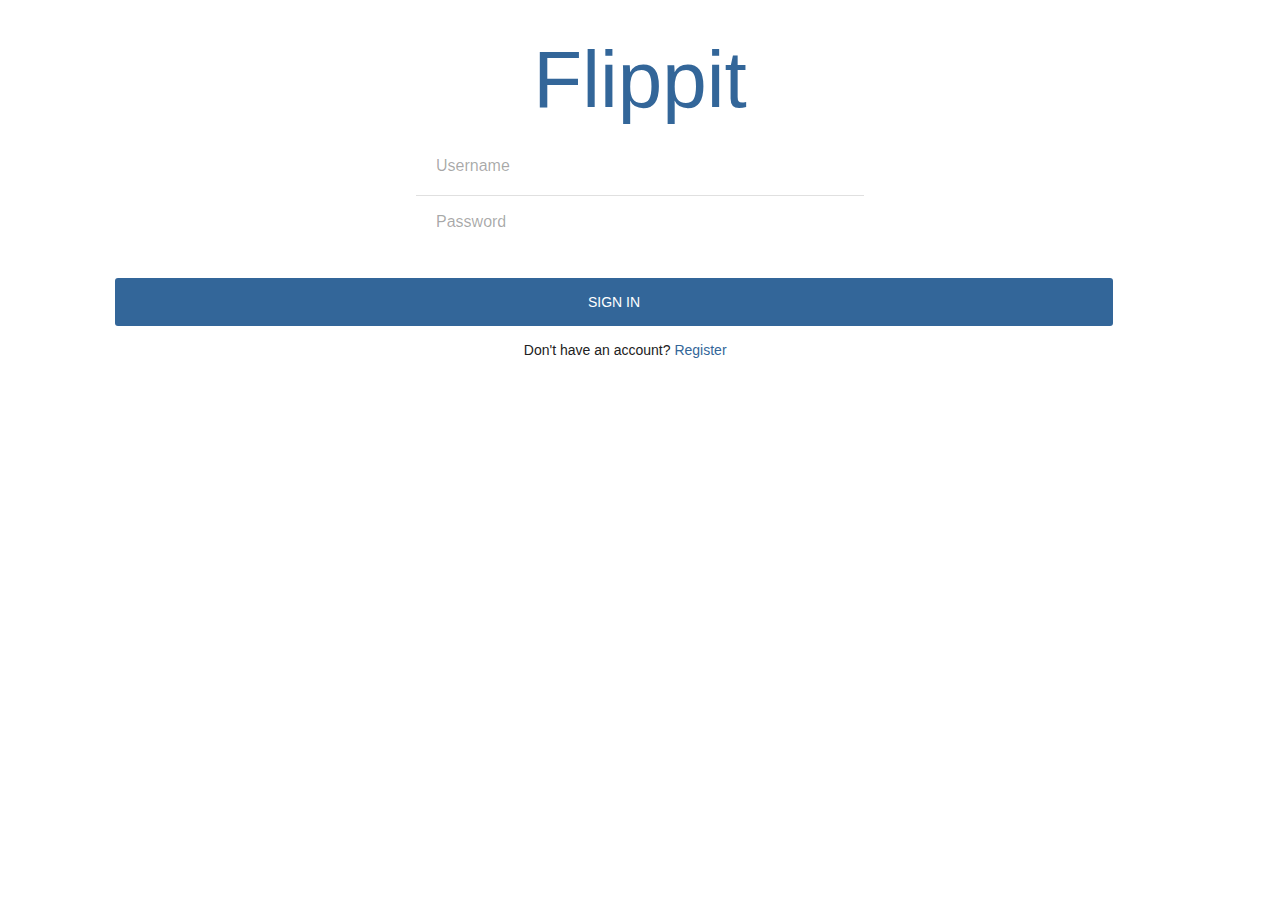
==== index.html @ 78acf4e7 "basic notecard frame loading" ====
<!DOCTYPE html>
<!--
    Copyright (c) 2012-2016 Adobe Systems Incorporated. All rights reserved.

    Licensed to the Apache Software Foundation (ASF) under one
    or more contributor license agreements.  See the NOTICE file
    distributed with this work for additional information
    regarding copyright ownership.  The ASF licenses this file
    to you under the Apache License, Version 2.0 (the
    "License"); you may not use this file except in compliance
    with the License.  You may obtain a copy of the License at

    http://www.apache.org/licenses/LICENSE-2.0

    Unless required by applicable law or agreed to in writing,
    software distributed under the License is distributed on an
    "AS IS" BASIS, WITHOUT WARRANTIES OR CONDITIONS OF ANY
     KIND, either express or implied.  See the License for the
    specific language governing permissions and limitations
    under the License.
-->
<html>
<!-- THE ROAD TO HELL IS PAVED WITH GOOD INTENTIONS -->

<head>
    <meta charset="utf-8" />
    <meta name="format-detection" content="telephone=no" />
    <meta name="msapplication-tap-highlight" content="no" />
    <!-- iOS specific framwork7 viewport config -->
    <meta name="viewport" content="width=device-width, initial-scale=1, maximum-scale=1, minimum-scale=1, user-scalable=no, minimal-ui" />
    <meta name="apple-mobile-web-app-capable" content="yes">
    <meta name="apple-mobile-web-app-status-bar-style" content="blue">
    <!-- This is a wide open CSP declaration. To lock this down for production, see below. -->
    <meta http-equiv="Content-Security-Policy" content="default-src * 'unsafe-inline'; style-src 'self' 'unsafe-inline'; media-src *" />
    <!-- Good default declaration:
    * gap: is required only on iOS (when using UIWebView) and is needed for JS->native communication
    * https://ssl.gstatic.com is required only on Android and is needed for TalkBack to function properly
    * Disables use of eval() and inline scripts in order to mitigate risk of XSS vulnerabilities. To change this:
        * Enable inline JS: add 'unsafe-inline' to default-src
        * Enable eval(): add 'unsafe-eval' to default-src
    * Create your own at http://cspisawesome.com
    -->
    <link rel="stylesheet" type="text/css" href="notecard-build.css" />
    <!-- <meta http-equiv="Content-Security-Policy" content="default-src 'self' data: gap: 'unsafe-inline' https://ssl.gstatic.com; style-src 'self' 'unsafe-inline'; media-src *" /> -->
    <link rel="stylesheet" type="text/css" href="css/index.css" />
    <!-- Framework7 Library CSS Proper, color related styles, iOS Theme -->
    <link rel="stylesheet" href="css/framework7/framework7.material.min.css">
    <link rel="stylesheet" href="css/framework7/framework7.material.colors.css">
    <link rel="stylesheet" href="css/framework7/my-app.css" />

    <!-- <script type="text/javascript" src="cordova.js"></script> -->
    <script type="text/javascript" src="js/index.js"></script>
    <script type="text/javascript" src="js/jQuery/jquery-3.1.0.slim.min.js"></script>
    <!-- Imports for framework7 UI/nav scripts-->
    <script type="text/javascript" src="js/framework7/framework7.min.js"></script>
    <script type="text/javascript" src="js/framework7/my-app.js"></script>
    <!-- NEW DATABASE: DO NOT MODIFY CODE; TEST ONLY ON PHONEGAP SERVER ++++++++++++++++++++++++++++++++++++++++++++++++++++++++++++++  -->
    <script type="text/javascript" charset="utf-8" src="cordova.js"></script>
    <script type="text/javascript">
        document.addEventListener("deviceready", onDeviceReady, false);
        var database = null;
        var USER = null;
        var auth = true;
        var lastSet;
        var activeSetName;
        var swiperH = new Swiper('.swiper-container-h', {
                        pagination: '.swiper-pagination-h'
                        , paginationType: 'fraction'
                    });
        var swiperV = new Swiper('.swiper-container-f', {
                        direction: 'vertical'
                        , effect: 'flip'
                        , loop: true
                    });
        var swiperV = new Swiper('.swiper-container-f2', {
                        direction: 'vertical'
                        , effect: 'flip'
                        , loop: true
                    });
        var swiperV = new Swiper('.swiper-container-f3', {
                        direction: 'vertical'
                        , effect: 'flip'
                        , spaceBetween: 50
                        , loop: true
                    });

        function upCreds() {
            var creds = $('#logmein').serializeArray();
            USER = creds["username"];
        }

        function onDeviceReady() {
            database = window.openDatabase("FlippitDB_13", "1.0", "Notecard Saves", 20000000);
            database.transaction(PopulateDatabase, errorDB, successDB);
        }

        function PopulateDatabase(tx) {
            tx.executeSql("Create Table IF NOT EXISTS FlippitDB_13 (ROLLNO INT, AccountName text, SetName text, CardCount INT, WordsMark text, DefsMark text)");
        }

        function errorDB(error) {
            alert("Database Creation Error: " + error.message);
        }

        function successDB() {}

        function SelectData(tx) {
            tx.executeSql("select * from FlippitDB_13", [], resultSuccess, successLoad);
        }

        function getDatabase() {
            USER = document.getElementById("user").value;
            database = window.openDatabase("FlippitDB_13", "1.0", "Notecard Saves", 20000000);
            database.transaction(SelectData, errorDB, successDB);
        }

        function onchlogin() {
            var home = document.getElementById('active');
            var logmein = document.getElementById('logmein');
            home.innerHTML = nodeToString(logmein);
        }

        function successLoad() {}
        //ROLLNO AccountName, SetName, CardCount, Words, Defs
        var globalresponse;

        function resultSuccess(tx, response) {
            var div = document.getElementById("responseDBdiv");
            var temp = "<table><tr><th>Name of Set</th></tr><tr><th>Words</th></tr><tr><th>Definitions</th></tr>";
            var homelistdiv = document.getElementById("loadDBLIST");
            var temp2 = "<ul>";
            for (var i = 0; i < response.rows.length; i++) {
                var a = response.rows.item(i).AccountName.toString();
                globalresponse = response;
                if (auth && (a.toLowerCase() == USER.toLowerCase())) {
                    temp2 += "<li><a href='#' class='item-link list-button nset' onclick='loadset(this.innerText);'>" + response.rows.item(i).SetName + "</a></li>";
                }
                //alert(temp);
            }
            for (var i = 0; i < response.rows.length; i++) {
                if (activeSetName == response.rows.item(i).SetName) {
                    temp += "<tr><td>" + response.rows.item(i).SetName + "</td></tr><tr><td>" + response.rows.item(i).WordsMark + "</td></tr><tr><td>" + response.rows.item(i).DefsMark + "</td></tr>";
                }
                //alert(temp);
            }
            temp2 += "</ul><br><br><br><br><br>";
            div.innerHTML = temp;
            homelistdiv.innerHTML = temp2;
            onchvis();
            // "<ul>
            //             <li>
            //               <a href="#" class="item-link list-button nset" onclick="loadset(1);">Notecard set 1</a>"
        }

        function resultError(error) {
            alert("Error: " + error);
        }
    </script>
    <!--                                                                ++++++++++++++++++++++++++++++++++++++++++++++++++++++++++++++  -->
    <title>Flippit</title>
</head>
<!-- Login view on app init -->
<div id="logmein" class="login-screen modal-in">
    <div class="view">
        <div class="page">
            <div class="page-content login-screen-content">
                <div class="login-screen-title" style="padding-top:20px;color:#336699">Flippit</div>
                <form>
                    <div class="list-block">
                        <ul>
                            <li class="item-content">
                                <div class="item-inner">
                                    <div class="item-input">
                                        <input type="text" name="username" id="user" placeholder="Username"> </div>
                                </div>
                            </li>
                            <li class="item-content">
                                <div class="item-inner">
                                    <div class="item-input">
                                        <input type="password" name="password" placeholder="Password"> </div>
                                </div>
                            </li>
                        </ul>
                    </div>
                    <br>&nbsp;
                    <div class="login-screen-buttons">
                        <ul>
                            <li> <a href="#" class="button button-big button-fill color-orange item-link list-button close-login-screen" onclick="upCreds();getDatabase();">Sign In</a> </li>
                            <li>
                                <p>Don't have an account? <a href="#" class="close-login-screen">Register</a></p>
                            </li>
                        </ul>
                    </div> &nbsp; </form>
            </div>
        </div>
    </div>
</div>

<body class="theme-orange">
    <div class="statusbar-overlay" style="background:#336699;-webkit-transition:400ms;transition:400ms;"></div>
    <!-- APP CONTENT BELOW THIS LINE: Preview in device resolution ; FLAT_OS CONFIGURATION-->
    <div class="page-content">
        <div class="views">
            <!-- Your main view, should have "view-main" class -->
            <div class="view view-main">
                <!-- Pages container, because we use fixed navbar and toolbar, it has additional appropriate classes-->
                <div class="pages navbar-fixed toolbar-fixed">
                    <!-- Page, "data-page" contains page name -->
                    <div data-page="index" class="page">
                        <!-- Toolbar has additional "toolbar-bottom" class -->
                        <div class="toolbar toolbar-bottom">
                            <script>
                                //nifty function that helps with inline DOM caching (kind of)
                                function nodeToString(node) {
                                    var tmpNode = document.createElement("div");
                                    tmpNode.appendChild(node.cloneNode(true));
                                    var str = tmpNode.innerHTML;
                                    tmpNode = node = null; // prevent memory leaks in IE
                                    return str;
                                }
                            </script>
                            <div class="toolbar-inner"> <a href="#" onclick="onch()" class="link">Home</a>
                                <script>
                                    //switch active div to hometab div
                                    function onch() {
                                        getDatabase();
                                        var home = document.getElementById('active');
                                        var hometab = document.getElementById('hometab');
                                        home.innerHTML = nodeToString(hometab);
                                    }

                                    function onchvis() {
                                        var home = document.getElementById('active');
                                        var hometab = document.getElementById('hometab');
                                        home.innerHTML = nodeToString(hometab);
                                    }
                                </script> <a href="#" onclick="oncs()" class="link">Search</a>
                                <script>
                                    //switch active div to searchtab div
                                    function oncs() {
                                        var home = document.getElementById('active');
                                        var search = document.getElementById('searchtab');
                                        home.innerHTML = nodeToString(search);
                                    }
                                </script> <a href="#" onclick="onca()" class="link big">+</a>
                                <script>
                                    //switch active div to addtab div
                                    function onca() {
                                        var home = document.getElementById('active');
                                        var add = document.getElementById('addtab');
                                        home.innerHTML = nodeToString(add);
                                    }
                                </script> <a href="#" onclick="oncst()" class="link">Stats</a>
                                <script>
                                    //switch active div to stats div
                                    function oncst() {
                                        var home = document.getElementById('active');
                                        var stats = document.getElementById('statstab');
                                        home.innerHTML = nodeToString(stats);
                                    }
                                </script> <a href="#" onclick="oncset()" class="link">Settings</a>
                                <script>
                                    //switch active div to settingstab div
                                    function oncset() {
                                        var home = document.getElementById('active');
                                        var set = document.getElementById('settingstab');
                                        home.innerHTML = nodeToString(set);
                                    }
                                </script>
                            </div>
                        </div>
                        <!-- Scrollable page content -->
                        <!-- <div class="page-content" id="container"> -->
                        <div id="active">
                            <!-- deftab is default tab -->
                            <div id="hometab" class="page navbar-fixed">
                                <div class="navbar">
                                    <div class="navbar-inner">
                                        <div class="center">Notecard Sets</div>
                                    </div>
                                </div>
                                <!-- <div class="page-content"> -->
                                <script>
                                    function loadset(gonum) {
                                        activeSetName = gonum;
                                        var responseDiv = document.getElementById('responseDBdiv');
                                        var aad = getData();
                                        responseDiv.innerHTML = aad;
                                        //responseDiv = nodeToString(div);
                                        //alert(document.getElementById('responseDBdiv').innerHTML);
                                        var homee = document.getElementById('active');
                                        var anysetd = document.getElementById("anyset")
                                        homee.innerHTML = nodeToString(anysetd);
                                    }

                                    function generateNotecards() {
                                        //get element carded and add notecard for each word
                                        //change div to notecard engine
                                        var notediv = document.getElementsByClassName("swiper-wrapper")[0];

                                        var strVarA = "";
                                        for(var t = 0; t < words.length-1; t++) {
                                            strVarA += "<div class=\"swiper-slide\">";
                                            strVarA += "  <div class=\"swiper-container swiper-container-f\">";
                                            strVarA += "       <div class=\"swiper-wrapper\">";
                                            strVarA += "            <div class=\"swiper-slide\">" + words[t] + "<\/div>";
                                            strVarA += "            <div class=\"swiper-slide\">" + defs[t] + "<\/div>";
                                            strVarA += "       <\/div>";
                                            strVarA += "  <\/div>";
                                            strVarA += "<\/div>";
                                        }
                                        notediv.innerHTML = strVarA;
                                        console.log(strVarA);

                                        var exn = document.getElementById("notecardEngine");
                                        var an = document.getElementById("active");
                                        an.innerHTML = nodeToString(exn);
                                    }

                                    function getData() {
                                        var cardsListTable = "<table style='margin-top: 80px; font-size: 16px'>";
                                        //document.write("<a href='#'>" + 'text' + "</a>");

                                        cardsListTable += "<tr><th>Terms</th><th>Definitions</th></tr>";

                                        for (var i = 0; i < globalresponse.rows.length; i++) {
                                            if (activeSetName == globalresponse.rows.item(i).SetName) {

                                                words = globalresponse.rows.item(i).WordsMark.split(',');
                                                defs = globalresponse.rows.item(i).DefsMark.split(',');
                                                console.log(globalresponse.rows.item(i).WordsMark);


                                                for (var j = 0; j < words.length-1; j++) {
                                                    cardsListTable += "<tr><td>" + words[j] + "</td><td>" + defs[j] + "</td></tr>";
                                                }
                                                /*mtemp += "<tr><td>" + globalresponse.rows.item(i).SetName + "</td><td>" + globalresponse.rows.item(i).WordsMark + "</td><td>" + globalresponse.rows.item(i).DefsMark + "</td><td>" + words[1] + "</td></tr>";*/
                                            }

                                        }
                                        cardsListTable += "</table>";
                                        document.getElementById("insetname").innerText = activeSetName;
                                        var notecardButton = "<a class='button button-big button-fill button-raised color-green' style='margin:50px' onclick='generateNotecards();'>" + 'Notecards' + "</a>";

                                        return cardsListTable + notecardButton;
                                    }
                                </script>
                                <div class="list-block undernav">
                                    <div id="loadDBLIST">
                                        <ul>
                                            <li>
                                                <a href="#" class="item-link list-button nset" onclick="loadset();"></a>
                                            </li>
                                        </ul>
                                    </div>
                                </div>
                            </div>
                        </div>
                    </div>
                </div>
            </div>
        </div>
    </div>
    <!-- ALL TAB VIEWS FOLLOW -->
    <!-- SEARCH TAB FOLLOWS                                      -->
    <div id="searchtab" data-page="searchtab" class="page navbar-fixed">
        <div class="navbar">
            <div class="navbar-inner">
                <div class="center">Get Sets</div>
            </div>
        </div>
        <div class="page-content" style="padding-top:56px;">
            <form class="searchbar">
                <div class="searchbar-input">
                    <input type="search" placeholder="Search">
                    <a href="#" class="searchbar-clear"></a>
                </div> <a href="#" class="searchbar-cancel">Cancel</a> </form>
            <div class="searchbar-overlay"></div>
            <div class="list-block">
                <ul>
                    <li> <a href="#" class="item-link list-button nset">Notecard search 1</a> </li>
                    <li> <a href="#" class="item-link list-button nset">Notecard search 2</a> </li>
                    <li> <a href="#" class="item-link list-button nset">Notecard search 3</a> </li>
                </ul>
            </div>
        </div>
    </div>
    <!-- ADD TAB FOLLOWS                                      -->
    <div id="addtab" data-page="addtab" class="page navbar-fixed">
        <div class="navbar">
            <div class="navbar-inner">
                <div class="center">Add cards</div>
            </div>
        </div>
        <div class="page-content">
            <div class="list-block undernav">
                <ul>
                    <li> <a onclick="oncma()" class="item-link list-button addcard" style="font-size:24px; padding-top:15px;">Automatic Entry<p><div class="miniText" style="margin-top:-39px;font-size:12px;margin-bottom:-25px">Take a picture of a list to automagically generate flashcards!</div></p></a>
                        <script>
                            //switch active div to hometab div
                            function oncma() {
                                var home = document.getElementById('active');
                                var auttab = document.getElementById('addauttab');
                                home.innerHTML = nodeToString(auttab);
                            }

                            function hideTools() {
                                $(".toolbar").hide();
                            }

                            function showTools() {
                                $(".toolbar").show();
                            }
                        </script>
                    </li>
                    <li> <a onclick="oncam(); showHelp(); hideTools();" class="item-link list-button addcard" style="font-size:24px; padding-top:15px; ">Manual Entry<br><div class="miniText" style="margin-top:-15px;font-size:12px;">Type up your flashcards. Proven to be as accurate as you are.</div></a>
                        <script>
                            //switch active div to hometab div
                            function oncam() {
                                var home = document.getElementById('active');
                                var mantab = document.getElementById('addmantab');
                                home.innerHTML = nodeToString(mantab);
                            }
                        </script>
                    </li>
                </ul>
            </div>
        </div>
    </div>
    <div id="popovercontent">
        <div class="popover popover-help" style="margin-top:67%; text-align:center; width:70%;margin-left:15%">
            <!-- Popover's angle arrow -->
            <div class="popover-angle"></div>
            <!-- Popover content -->
            <div class="popover-inner" style="text-align:center; margin-left:20px;">
                <div class="content-block">
                    <p>Tap "Term" and "Definition" to begin entering content that belongs on either side of the card. Once the row is filled, a new card slot will appear.</p>
                </div>
            </div>
        </div>
    </div>
    <!-- MANUAL ENTRY FOLLOWS                                      -->
    <div id="addmantab" data-page="addmantab" class="page navbar-fixed">
        <!-- need device resolution specific css for navbar label here -->
        <div class="navbar">
            <div class="navbar-inner">
                <div class="left">
                    <a onclick="onca(); showTools();" class="link"> <i class="icon icon-back"></i> </a>
                </div>
                <div class="center">Manual Entry</div>
                <div class="right"> <a class="link" onclick="getWords(); getTitle(); getDatabasePUSH(); onca(); showTools();">
                            Done
                        </a> </div>
            </div>
        </div>
        <div class="page-content">
            <div class="undernav">
                <p style="left: 3%; text-align:center; font-size: 20px; margin: 10px;  margin-top:18px;">
                    <input type="text" class="lockedmargin" id="def" style="border: none;margin-top: 9px;height: 200%;display: inline;font-family:'Avenir' Roboto;font-size: 20px;text-align:center;margin-bottom:10px;border-bottom:1px solid lightgray; width:84%; margin-left:-5px;padding-bottom:5px;" placeholder="Set New Stack Title" onclick="clear()" />
                    <script>
                        function clear() {
                            console.log("test");
                            document.getElementById('def').setAttribute('value', '');
                        }
                    </script>
                </p>
                <a href="#" data-popover=".popover-help" class="open-popover modal-in"></a>
                <table id="mantab" style="cursor:pointer;" onkeypress="scan(event)">
                    <tr>
                        <td>
                            <input type='text' placeholder="Term" class="inp1" value="" /> </td>
                        <td>
                            <input type='text' placeholder="Definition" class="inp2" value="" /> </td>
                    </tr>
                </table>
                <script>
                    var boo = false;
                    var table = document.getElementById("mantab");

                    function scan(e) {
                        var cell;
                        for (var i = 0; i < table.rows.length; i++) {
                            cell = document.getElementsByClassName("inp2");
                        }
                        if (e.keyCode == 13 && $(cell).is(':focus')) {
                            addrow();
                            getWords(); //debugging only
                            refocus();
                        }
                    }

                    function refocus() {
                        var q;
                        var m = 0;
                        for (var i = 0; i < table.rows.length + 1; i++) {
                            q = document.getElementsByClassName("inp1")[document.getElementsByClassName("inp1").length - 2];
                        }
                        console.log(q);
                        q.focus();
                    }

                    function showHelp() {
                        if (!boo) {
                            myApp.popup(document.getElementById("popovercontent").innerHTML, true);
                            boo = true;
                        }
                        else {}
                    }
                    //ROLLNO AccountName, SetName, CardCount, Words, Defs
                    var words;
                    var defs;
                    var title;

                    function getWords() {
                        var keys = []
                            , values = [];
                        $('table tr input').each(function (i, e) {
                            //access the input's value like this:
                            var $e = $(e);
                            if ($e.hasClass('inp1')) {
                                keys.push($e.val());
                            }
                            else {
                                values.push($e.val());
                            }
                        });
                        words = keys.join(',');
                        defs = values.join(',');
                        console.log(words);
                        console.log(defs);
                    }

                    function getTitle() {
                        title = document.getElementById("def").value;
                    }

                    function pushDB(tx) {
                        if ((title != null) && (title.trim != "") && (title !== 'undefined')) {
                            tx.executeSql("Insert into FlippitDB_13 values(1,'" + USER + "','" + title + "',1,'" + words + "','" + defs + "' )");
                        }
                    }

                    function getDatabasePUSH() {
                        database = window.openDatabase("FlippitDB_13", "1.0", "Notecard Saves", 20000000);
                        database.transaction(pushDB, errorDB, successDB);
                    }

                    function pushSuccess() {}
                    //}
                </script>
            </div>
            <br>
            <!-- <p class="buttons-column"> -->
            <!--  padding:10px; height:117% -->
            <!-- <a onclick="addrow()" style="margin-left:45px; margin-bottom:7px;" class="button button-raised color-orange">Add Card +</a> -->
            <script>
                function addrow() {
                    var table = document.getElementById("mantab");
                    var row = table.insertRow();
                    var cell1 = row.insertCell(0);
                    var cell2 = row.insertCell(1);
                    cell1.innerHTML = "<input type='text' class='inp1' placeholder='Term' value=''/>"
                    cell2.innerHTML = "<input type='text' class='inp2' placeholder='Definition' value=''/>"
                }
            </script>
            <p style="color:gray;font-size:13px;margin-left:45px;text-align:center">New card slots will automatically appear as cards are entered.</p>
            <br>
            <br>
            <br> </div>
    </div>
    <!-- AUTOMATIC ENTRY FOLLOWS                                                  -->
    <div id="addauttab" data-page="addauttab" class="page navbar-fixed">
        <div class="navbar">
            <div class="navbar-inner">
                <div class="left">
                    <a onclick="onca()" class="link"> <i class="icon icon-back"></i> </a>
                </div>
                <div class="center">Automatic Entry</div>
            </div>
        </div>
        <div class="page-content"> </div>
    </div>
    <!-- STATS TAB FOLLOWS                                                  -->
    <div id="statstab" data-page="statstab" class="page navbar-fixed">
        <div class="navbar">
            <div class="navbar-inner">
                <div class="center">Statistics</div>
            </div>
        </div>
        <div class="page-content" style="padding-top:10px;">
            <div class="list-block">
                <ul>
                    <br>
                    <br>
                    <li>
                        <div class="card">
                            <div class="card-header">Set 1</div>
                            <div class="card-content">
                                <div class="card-content-inner">4h 52m</div>
                            </div>
                            <div class="card-footer">90%</div>
                        </div>
                    </li>
                    <li>
                        <div class="card">
                            <div class="card-header">Set 2</div>
                            <div class="card-content">
                                <div class="card-content-inner">2h 3m</div>
                            </div>
                            <div class="card-footer">23%</div>
                        </div>
                    </li>
                    <li>
                        <div class="card">
                            <div class="card-header">Set 3</div>
                            <div class="card-content">
                                <div class="card-content-inner">0h 20m</div>
                            </div>
                            <div class="card-footer">99%</div>
                        </div>
                    </li>
                    <li>
                        <div class="card">
                            <div class="card-header">Set 4</div>
                            <div class="card-content">
                                <div class="card-content-inner">2h 00m</div>
                            </div>
                            <div class="card-footer">COMPLETE</div>
                        </div>
                    </li>
                    <br>
                    <br>
                    <br> </ul>
            </div>
        </div>
    </div>
    <!-- SETTINGS TAB FOLLOWS                                      -->
    <div id="settingstab" data-page="settingstab" class="page navbar-fixed">
        <div class="navbar">
            <div class="navbar-inner">
                <div class="center">Settings</div>
            </div>
        </div>
        <div class="page-content">
            <div class="list-block undernav">
                <ul>
                    <li> <a href="#" class="button button-big button-fill button-raised color-red" style="margin:10px" onclick="oncma()">Sign Out</a>
                        <script>
                            function oncma() {
                                //var home = document.getElementById('active');
                                //var logmein = document.getElementById('logmein');
                                //home.innerHTML = nodeToString(logmein);
                                location.reload(true);
                            }
                        </script>
                    </li>
                </ul>
            </div>
        </div>


            <div id="notecardEngine" data-page="notecardEngine" class="page navbar-fixed">
                <div class="navbar">
                    <div class="navbar-inner">
                        <div class="left">
                            <a onclick="onch()" class="link"> <i class="icon icon-back"></i> </a>
                        </div>
                        <div id="insetname" class="center">Cards</div>
                    </div>
                </div>
                <div class="page-content undernav">
                    <div class="swiper-container swiper-container-h">
                        <div class="swiper-wrapper">

                        <!-- Add Pagination -->
                        <div class="swiper-pagination swiper-pagination-h"></div>
                    </div>
                </div>
                <script>
                </script>
            </div>





        <div id="holder">
            <div id="anyset" data-page="activeloading" class="page navbar-fixed">
                <div class="navbar">
                    <div class="navbar-inner">
                        <div class="left">
                            <a onclick="onch()" class="link"> <i class="icon icon-back"></i> </a>
                        </div>
                        <div id="insetname" class="center">Set Options</div>
                    </div>
                </div>
                <div class="page-content undernav">
                    <div id="responseDBdiv"></div>
                </div>
                <script>
                </script>
            </div>
        </div>
        <!-- HOME TAB FOLLOWS                                      -->
        <div id="hometab" data-page="hometab" class="page navbar-fixed">
            <div class="navbar">
                <div class="navbar-inner">
                    <div class="center">Notecard Sets</div>
                </div>
            </div>
            <div class="page-content">
                <div class="list-block undernav">
                    <div id="loadDBLIST">
                        <ul>
                            <li>
                                <a href="#" class="item-link list-button nset"></a>
                            </li>
                        </ul>
                        <div> </div>
                    </div>
                </div>
            </div>
        </div>
                <script type="text/javascript">
                    app.initialize();

                </script>
</body>

</html>
---- notecard-build.css ----
html, body {
        position: relative;
        height: 100%;
    }
    body {
        background: #000;
        font-family: Helvetica Neue, Helvetica, Arial, sans-serif;
        font-size: 14px;
        color:#000;
        margin: 0;
        padding: 0;
    }
    .swiper-container {
        width: 80%;
        height: 80%;
        margin-top: 40%;
    }

    .swiper-slide {
        text-align: center;
        font-size: 18px;
        background: #fff;

        /* Center slide text vertically */
        display: -webkit-box;
        display: -ms-flexbox;
        display: -webkit-flex;
        display: flex;
        -webkit-box-pack: center;
        -ms-flex-pack: center;
        -webkit-justify-content: center;
        justify-content: center;
        -webkit-box-align: center;
        -ms-flex-align: center;
        -webkit-align-items: center;
        align-items: center;
    }
    .swiper-container-v {
        background: #eee;
    }

    .swiper-container-h {
        height: 365px;
        top:15%;
        box-shadow: 0 1px 3px rgba(0,0,0,.12),0 1px 2px rgba(0,0,0,.24);
    }
---- css/index.css ----
/*
 * Licensed to the Apache Software Foundation (ASF) under one
 * or more contributor license agreements.  See the NOTICE file
 * distributed with this work for additional information
 * regarding copyright ownership.  The ASF licenses this file
 * to you under the Apache License, Version 2.0 (the
 * "License"); you may not use this file except in compliance
 * with the License.  You may obtain a copy of the License at
 *
 * http://www.apache.org/licenses/LICENSE-2.0
 *
 * Unless required by applicable law or agreed to in writing,
 * software distributed under the License is distributed on an
 * "AS IS" BASIS, WITHOUT WARRANTIES OR CONDITIONS OF ANY
 * KIND, either express or implied.  See the License for the
 * specific language governing permissions and limitations
 * under the License.
 */
* {
    -webkit-tap-highlight-color: rgba(0,0,0,0); /* make transparent link selection, adjust last value opacity 0 to 1.0 */
}

body {
    -webkit-touch-callout: none;                /* prevent callout to copy image, etc when tap to hold */
    -webkit-text-size-adjust: none;             /* prevent webkit from resizing text to fit */
    -webkit-user-select: none;                  /* prevent copy paste, to allow, change 'none' to 'text' */
    background-color:#E4E4E4;
    background-image:linear-gradient(top, #A7A7A7 0%, #E4E4E4 51%);
    background-image:-webkit-linear-gradient(top, #A7A7A7 0%, #E4E4E4 51%);
    background-image:-ms-linear-gradient(top, #A7A7A7 0%, #E4E4E4 51%);
    background-image:-webkit-gradient(
        linear,
        left top,
        left bottom,
        color-stop(0, #A7A7A7),
        color-stop(0.51, #E4E4E4)
    );
    background-attachment:fixed;
    font-family:'HelveticaNeue-Light', 'HelveticaNeue', Helvetica, Arial, sans-serif;
    font-size:12px;
    height:100%;
    margin:0px;
    padding:0px;
    width:100%;
}

/* Portrait layout (default) */
.app {
    background:url(../img/logo.png) no-repeat center top; /* 170px x 200px */
    position:absolute;             /* position in the center of the screen */
    left:50%;
    top:50%;
    height:50px;                   /* text area height */
    width:225px;                   /* text area width */
    text-align:center;
    padding:180px 0px 0px 0px;     /* image height is 200px (bottom 20px are overlapped with text) */
    margin:-115px 0px 0px -112px;  /* offset vertical: half of image height and text area height */
                                   /* offset horizontal: half of text area width */
}

/* Landscape layout (with min-width) */
@media screen and (min-aspect-ratio: 1/1) and (min-width:400px) {
    .app {
        background-position:left center;
        padding:75px 0px 75px 170px;  /* padding-top + padding-bottom + text area = image height */
        margin:-90px 0px 0px -198px;  /* offset vertical: half of image height */
                                      /* offset horizontal: half of image width and text area width */
    }
}

h1 {
    font-size:24px;
    font-weight:normal;
    margin:0px;
    overflow:visible;
    padding:0px;
    text-align:center;
}

.event {
    border-radius:4px;
    -webkit-border-radius:4px;
    color:#FFFFFF;
    font-size:12px;
    margin:0px 30px;
    padding:2px 0px;
}

.event.listening {
    background-color:#333333;
    display:block;
}

.event.received {
    background-color:#4B946A;
    display:none;
}

@keyframes fade {
    from { opacity: 1.0; }
    50% { opacity: 0.4; }
    to { opacity: 1.0; }
}

@-webkit-keyframes fade {
    from { opacity: 1.0; }
    50% { opacity: 0.4; }
    to { opacity: 1.0; }
}

.blink {
    animation:fade 3000ms infinite;
    -webkit-animation:fade 3000ms infinite;
}

.login-screen-buttons ul li {
    padding: 0;
    list-style-type: none;
}
---- css/framework7/framework7.material.min.css ----
/**
 * Framework7 1.4.2
 * Full Featured Mobile HTML Framework For Building iOS & Android Apps
 *
 * http://www.idangero.us/framework7
 *
 * Copyright 2016, Vladimir Kharlampidi
 * The iDangero.us
 * http://www.idangero.us/
 *
 * Licensed under MIT
 *
 * Released on: February 27, 2016
 */
body,html{position:relative;height:100%;width:100%;overflow-x:hidden}body{font-family:Roboto,Noto,Helvetica,Arial,sans-serif;margin:0;padding:0;color:#212121;font-size:14px;line-height:1.5;width:100%;-webkit-text-size-adjust:100%;background:#fff;overflow:hidden}*{-webkit-tap-highlight-color:transparent;-webkit-touch-callout:none}a,input,select,textarea{outline:0}a{text-decoration:none;color:#2196f3}p{margin:1em 0}.row{display:-webkit-box;display:-ms-flexbox;display:-webkit-flex;display:flex;-webkit-box-pack:justify;-ms-flex-pack:justify;-webkit-justify-content:space-between;justify-content:space-between;-webkit-box-lines:multiple;-moz-box-lines:multiple;-webkit-flex-wrap:wrap;-ms-flex-wrap:wrap;flex-wrap:wrap;-webkit-box-align:start;-ms-flex-align:start;-webkit-align-items:flex-start;align-items:flex-start}.row>[class*=col-]{box-sizing:border-box}.row .col-auto{width:100%}.row .col-100{width:100%;width:-webkit-calc((100% - 16px*0)/ 1);width:calc((100% - 16px*0)/ 1)}.row.no-gutter .col-100{width:100%}.row .col-95{width:95%;width:-webkit-calc((100% - 16px*.05263157894736836)/ 1.0526315789473684);width:calc((100% - 16px*.05263157894736836)/ 1.0526315789473684)}.row.no-gutter .col-95{width:95%}.row .col-90{width:90%;width:-webkit-calc((100% - 16px*.11111111111111116)/ 1.1111111111111112);width:calc((100% - 16px*.11111111111111116)/ 1.1111111111111112)}.row.no-gutter .col-90{width:90%}.row .col-85{width:85%;width:-webkit-calc((100% - 16px*.17647058823529416)/ 1.1764705882352942);width:calc((100% - 16px*.17647058823529416)/ 1.1764705882352942)}.row.no-gutter .col-85{width:85%}.row .col-80{width:80%;width:-webkit-calc((100% - 16px*.25)/ 1.25);width:calc((100% - 16px*.25)/ 1.25)}.row.no-gutter .col-80{width:80%}.row .col-75{width:75%;width:-webkit-calc((100% - 16px*.33333333333333326)/ 1.3333333333333333);width:calc((100% - 16px*.33333333333333326)/ 1.3333333333333333)}.row.no-gutter .col-75{width:75%}.row .col-70{width:70%;width:-webkit-calc((100% - 16px*.4285714285714286)/ 1.4285714285714286);width:calc((100% - 16px*.4285714285714286)/ 1.4285714285714286)}.row.no-gutter .col-70{width:70%}.row .col-66{width:66.66666666666666%;width:-webkit-calc((100% - 16px*.5000000000000002)/ 1.5000000000000002);width:calc((100% - 16px*.5000000000000002)/ 1.5000000000000002)}.row.no-gutter .col-66{width:66.66666666666666%}.row .col-65{width:65%;width:-webkit-calc((100% - 16px*.5384615384615385)/ 1.5384615384615385);width:calc((100% - 16px*.5384615384615385)/ 1.5384615384615385)}.row.no-gutter .col-65{width:65%}.row .col-60{width:60%;width:-webkit-calc((100% - 16px*.6666666666666667)/ 1.6666666666666667);width:calc((100% - 16px*.6666666666666667)/ 1.6666666666666667)}.row.no-gutter .col-60{width:60%}.row .col-55{width:55%;width:-webkit-calc((100% - 16px*.8181818181818181)/ 1.8181818181818181);width:calc((100% - 16px*.8181818181818181)/ 1.8181818181818181)}.row.no-gutter .col-55{width:55%}.row .col-50{width:50%;width:-webkit-calc((100% - 16px*1)/ 2);width:calc((100% - 16px*1)/ 2)}.row.no-gutter .col-50{width:50%}.row .col-45{width:45%;width:-webkit-calc((100% - 16px*1.2222222222222223)/ 2.2222222222222223);width:calc((100% - 16px*1.2222222222222223)/ 2.2222222222222223)}.row.no-gutter .col-45{width:45%}.row .col-40{width:40%;width:-webkit-calc((100% - 16px*1.5)/ 2.5);width:calc((100% - 16px*1.5)/ 2.5)}.row.no-gutter .col-40{width:40%}.row .col-35{width:35%;width:-webkit-calc((100% - 16px*1.8571428571428572)/ 2.857142857142857);width:calc((100% - 16px*1.8571428571428572)/ 2.857142857142857)}.row.no-gutter .col-35{width:35%}.row .col-33{width:33.333333333333336%;width:-webkit-calc((100% - 16px*2)/ 3);width:calc((100% - 16px*2)/ 3)}.row.no-gutter .col-33{width:33.333333333333336%}.row .col-30{width:30%;width:-webkit-calc((100% - 16px*2.3333333333333335)/ 3.3333333333333335);width:calc((100% - 16px*2.3333333333333335)/ 3.3333333333333335)}.row.no-gutter .col-30{width:30%}.row .col-25{width:25%;width:-webkit-calc((100% - 16px*3)/ 4);width:calc((100% - 16px*3)/ 4)}.row.no-gutter .col-25{width:25%}.row .col-20{width:20%;width:-webkit-calc((100% - 16px*4)/ 5);width:calc((100% - 16px*4)/ 5)}.row.no-gutter .col-20{width:20%}.row .col-15{width:15%;width:-webkit-calc((100% - 16px*5.666666666666667)/ 6.666666666666667);width:calc((100% - 16px*5.666666666666667)/ 6.666666666666667)}.row.no-gutter .col-15{width:15%}.row .col-10{width:10%;width:-webkit-calc((100% - 16px*9)/ 10);width:calc((100% - 16px*9)/ 10)}.row.no-gutter .col-10{width:10%}.row .col-5{width:5%;width:-webkit-calc((100% - 16px*19)/ 20);width:calc((100% - 16px*19)/ 20)}.row.no-gutter .col-5{width:5%}.row .col-auto:nth-last-child(1),.row .col-auto:nth-last-child(1)~.col-auto{width:100%;width:-webkit-calc((100% - 16px*0)/ 1);width:calc((100% - 16px*0)/ 1)}.row.no-gutter .col-auto:nth-last-child(1),.row.no-gutter .col-auto:nth-last-child(1)~.col-auto{width:100%}.row .col-auto:nth-last-child(2),.row .col-auto:nth-last-child(2)~.col-auto{width:50%;width:-webkit-calc((100% - 16px*1)/ 2);width:calc((100% - 16px*1)/ 2)}.row.no-gutter .col-auto:nth-last-child(2),.row.no-gutter .col-auto:nth-last-child(2)~.col-auto{width:50%}.row .col-auto:nth-last-child(3),.row .col-auto:nth-last-child(3)~.col-auto{width:33.33333333%;width:-webkit-calc((100% - 16px*2)/ 3);width:calc((100% - 16px*2)/ 3)}.row.no-gutter .col-auto:nth-last-child(3),.row.no-gutter .col-auto:nth-last-child(3)~.col-auto{width:33.33333333%}.row .col-auto:nth-last-child(4),.row .col-auto:nth-last-child(4)~.col-auto{width:25%;width:-webkit-calc((100% - 16px*3)/ 4);width:calc((100% - 16px*3)/ 4)}.row.no-gutter .col-auto:nth-last-child(4),.row.no-gutter .col-auto:nth-last-child(4)~.col-auto{width:25%}.row .col-auto:nth-last-child(5),.row .col-auto:nth-last-child(5)~.col-auto{width:20%;width:-webkit-calc((100% - 16px*4)/ 5);width:calc((100% - 16px*4)/ 5)}.row.no-gutter .col-auto:nth-last-child(5),.row.no-gutter .col-auto:nth-last-child(5)~.col-auto{width:20%}.row .col-auto:nth-last-child(6),.row .col-auto:nth-last-child(6)~.col-auto{width:16.66666667%;width:-webkit-calc((100% - 16px*5)/ 6);width:calc((100% - 16px*5)/ 6)}.row.no-gutter .col-auto:nth-last-child(6),.row.no-gutter .col-auto:nth-last-child(6)~.col-auto{width:16.66666667%}.row .col-auto:nth-last-child(7),.row .col-auto:nth-last-child(7)~.col-auto{width:14.28571429%;width:-webkit-calc((100% - 16px*6)/ 7);width:calc((100% - 16px*6)/ 7)}.row.no-gutter .col-auto:nth-last-child(7),.row.no-gutter .col-auto:nth-last-child(7)~.col-auto{width:14.28571429%}.row .col-auto:nth-last-child(8),.row .col-auto:nth-last-child(8)~.col-auto{width:12.5%;width:-webkit-calc((100% - 16px*7)/ 8);width:calc((100% - 16px*7)/ 8)}.row.no-gutter .col-auto:nth-last-child(8),.row.no-gutter .col-auto:nth-last-child(8)~.col-auto{width:12.5%}.row .col-auto:nth-last-child(9),.row .col-auto:nth-last-child(9)~.col-auto{width:11.11111111%;width:-webkit-calc((100% - 16px*8)/ 9);width:calc((100% - 16px*8)/ 9)}.row.no-gutter .col-auto:nth-last-child(9),.row.no-gutter .col-auto:nth-last-child(9)~.col-auto{width:11.11111111%}.row .col-auto:nth-last-child(10),.row .col-auto:nth-last-child(10)~.col-auto{width:10%;width:-webkit-calc((100% - 16px*9)/ 10);width:calc((100% - 16px*9)/ 10)}.row.no-gutter .col-auto:nth-last-child(10),.row.no-gutter .col-auto:nth-last-child(10)~.col-auto{width:10%}.row .col-auto:nth-last-child(11),.row .col-auto:nth-last-child(11)~.col-auto{width:9.09090909%;width:-webkit-calc((100% - 16px*10)/ 11);width:calc((100% - 16px*10)/ 11)}.row.no-gutter .col-auto:nth-last-child(11),.row.no-gutter .col-auto:nth-last-child(11)~.col-auto{width:9.09090909%}.row .col-auto:nth-last-child(12),.row .col-auto:nth-last-child(12)~.col-auto{width:8.33333333%;width:-webkit-calc((100% - 16px*11)/ 12);width:calc((100% - 16px*11)/ 12)}.row.no-gutter .col-auto:nth-last-child(12),.row.no-gutter .col-auto:nth-last-child(12)~.col-auto{width:8.33333333%}.row .col-auto:nth-last-child(13),.row .col-auto:nth-last-child(13)~.col-auto{width:7.69230769%;width:-webkit-calc((100% - 16px*12)/ 13);width:calc((100% - 16px*12)/ 13)}.row.no-gutter .col-auto:nth-last-child(13),.row.no-gutter .col-auto:nth-last-child(13)~.col-auto{width:7.69230769%}.row .col-auto:nth-last-child(14),.row .col-auto:nth-last-child(14)~.col-auto{width:7.14285714%;width:-webkit-calc((100% - 16px*13)/ 14);width:calc((100% - 16px*13)/ 14)}.row.no-gutter .col-auto:nth-last-child(14),.row.no-gutter .col-auto:nth-last-child(14)~.col-auto{width:7.14285714%}.row .col-auto:nth-last-child(15),.row .col-auto:nth-last-child(15)~.col-auto{width:6.66666667%;width:-webkit-calc((100% - 16px*14)/ 15);width:calc((100% - 16px*14)/ 15)}.row.no-gutter .col-auto:nth-last-child(15),.row.no-gutter .col-auto:nth-last-child(15)~.col-auto{width:6.66666667%}.row .col-auto:nth-last-child(16),.row .col-auto:nth-last-child(16)~.col-auto{width:6.25%;width:-webkit-calc((100% - 16px*15)/ 16);width:calc((100% - 16px*15)/ 16)}.row.no-gutter .col-auto:nth-last-child(16),.row.no-gutter .col-auto:nth-last-child(16)~.col-auto{width:6.25%}.row .col-auto:nth-last-child(17),.row .col-auto:nth-last-child(17)~.col-auto{width:5.88235294%;width:-webkit-calc((100% - 16px*16)/ 17);width:calc((100% - 16px*16)/ 17)}.row.no-gutter .col-auto:nth-last-child(17),.row.no-gutter .col-auto:nth-last-child(17)~.col-auto{width:5.88235294%}.row .col-auto:nth-last-child(18),.row .col-auto:nth-last-child(18)~.col-auto{width:5.55555556%;width:-webkit-calc((100% - 16px*17)/ 18);width:calc((100% - 16px*17)/ 18)}.row.no-gutter .col-auto:nth-last-child(18),.row.no-gutter .col-auto:nth-last-child(18)~.col-auto{width:5.55555556%}.row .col-auto:nth-last-child(19),.row .col-auto:nth-last-child(19)~.col-auto{width:5.26315789%;width:-webkit-calc((100% - 16px*18)/ 19);width:calc((100% - 16px*18)/ 19)}.row.no-gutter .col-auto:nth-last-child(19),.row.no-gutter .col-auto:nth-last-child(19)~.col-auto{width:5.26315789%}.row .col-auto:nth-last-child(20),.row .col-auto:nth-last-child(20)~.col-auto{width:5%;width:-webkit-calc((100% - 16px*19)/ 20);width:calc((100% - 16px*19)/ 20)}.row.no-gutter .col-auto:nth-last-child(20),.row.no-gutter .col-auto:nth-last-child(20)~.col-auto{width:5%}.row .col-auto:nth-last-child(21),.row .col-auto:nth-last-child(21)~.col-auto{width:4.76190476%;width:-webkit-calc((100% - 16px*20)/ 21);width:calc((100% - 16px*20)/ 21)}.row.no-gutter .col-auto:nth-last-child(21),.row.no-gutter .col-auto:nth-last-child(21)~.col-auto{width:4.76190476%}@media all and (min-width:768px){.row .tablet-100{width:100%;width:-webkit-calc((100% - 16px*0)/ 1);width:calc((100% - 16px*0)/ 1)}.row.no-gutter .tablet-100{width:100%}.row .tablet-95{width:95%;width:-webkit-calc((100% - 16px*.05263157894736836)/ 1.0526315789473684);width:calc((100% - 16px*.05263157894736836)/ 1.0526315789473684)}.row.no-gutter .tablet-95{width:95%}.row .tablet-90{width:90%;width:-webkit-calc((100% - 16px*.11111111111111116)/ 1.1111111111111112);width:calc((100% - 16px*.11111111111111116)/ 1.1111111111111112)}.row.no-gutter .tablet-90{width:90%}.row .tablet-85{width:85%;width:-webkit-calc((100% - 16px*.17647058823529416)/ 1.1764705882352942);width:calc((100% - 16px*.17647058823529416)/ 1.1764705882352942)}.row.no-gutter .tablet-85{width:85%}.row .tablet-80{width:80%;width:-webkit-calc((100% - 16px*.25)/ 1.25);width:calc((100% - 16px*.25)/ 1.25)}.row.no-gutter .tablet-80{width:80%}.row .tablet-75{width:75%;width:-webkit-calc((100% - 16px*.33333333333333326)/ 1.3333333333333333);width:calc((100% - 16px*.33333333333333326)/ 1.3333333333333333)}.row.no-gutter .tablet-75{width:75%}.row .tablet-70{width:70%;width:-webkit-calc((100% - 16px*.4285714285714286)/ 1.4285714285714286);width:calc((100% - 16px*.4285714285714286)/ 1.4285714285714286)}.row.no-gutter .tablet-70{width:70%}.row .tablet-66{width:66.66666666666666%;width:-webkit-calc((100% - 16px*.5000000000000002)/ 1.5000000000000002);width:calc((100% - 16px*.5000000000000002)/ 1.5000000000000002)}.row.no-gutter .tablet-66{width:66.66666666666666%}.row .tablet-65{width:65%;width:-webkit-calc((100% - 16px*.5384615384615385)/ 1.5384615384615385);width:calc((100% - 16px*.5384615384615385)/ 1.5384615384615385)}.row.no-gutter .tablet-65{width:65%}.row .tablet-60{width:60%;width:-webkit-calc((100% - 16px*.6666666666666667)/ 1.6666666666666667);width:calc((100% - 16px*.6666666666666667)/ 1.6666666666666667)}.row.no-gutter .tablet-60{width:60%}.row .tablet-55{width:55%;width:-webkit-calc((100% - 16px*.8181818181818181)/ 1.8181818181818181);width:calc((100% - 16px*.8181818181818181)/ 1.8181818181818181)}.row.no-gutter .tablet-55{width:55%}.row .tablet-50{width:50%;width:-webkit-calc((100% - 16px*1)/ 2);width:calc((100% - 16px*1)/ 2)}.row.no-gutter .tablet-50{width:50%}.row .tablet-45{width:45%;width:-webkit-calc((100% - 16px*1.2222222222222223)/ 2.2222222222222223);width:calc((100% - 16px*1.2222222222222223)/ 2.2222222222222223)}.row.no-gutter .tablet-45{width:45%}.row .tablet-40{width:40%;width:-webkit-calc((100% - 16px*1.5)/ 2.5);width:calc((100% - 16px*1.5)/ 2.5)}.row.no-gutter .tablet-40{width:40%}.row .tablet-35{width:35%;width:-webkit-calc((100% - 16px*1.8571428571428572)/ 2.857142857142857);width:calc((100% - 16px*1.8571428571428572)/ 2.857142857142857)}.row.no-gutter .tablet-35{width:35%}.row .tablet-33{width:33.333333333333336%;width:-webkit-calc((100% - 16px*2)/ 3);width:calc((100% - 16px*2)/ 3)}.row.no-gutter .tablet-33{width:33.333333333333336%}.row .tablet-30{width:30%;width:-webkit-calc((100% - 16px*2.3333333333333335)/ 3.3333333333333335);width:calc((100% - 16px*2.3333333333333335)/ 3.3333333333333335)}.row.no-gutter .tablet-30{width:30%}.row .tablet-25{width:25%;width:-webkit-calc((100% - 16px*3)/ 4);width:calc((100% - 16px*3)/ 4)}.row.no-gutter .tablet-25{width:25%}.row .tablet-20{width:20%;width:-webkit-calc((100% - 16px*4)/ 5);width:calc((100% - 16px*4)/ 5)}.row.no-gutter .tablet-20{width:20%}.row .tablet-15{width:15%;width:-webkit-calc((100% - 16px*5.666666666666667)/ 6.666666666666667);width:calc((100% - 16px*5.666666666666667)/ 6.666666666666667)}.row.no-gutter .tablet-15{width:15%}.row .tablet-10{width:10%;width:-webkit-calc((100% - 16px*9)/ 10);width:calc((100% - 16px*9)/ 10)}.row.no-gutter .tablet-10{width:10%}.row .tablet-5{width:5%;width:-webkit-calc((100% - 16px*19)/ 20);width:calc((100% - 16px*19)/ 20)}.row.no-gutter .tablet-5{width:5%}.row .tablet-auto:nth-last-child(1),.row .tablet-auto:nth-last-child(1)~.col-auto{width:100%;width:-webkit-calc((100% - 16px*0)/ 1);width:calc((100% - 16px*0)/ 1)}.row.no-gutter .tablet-auto:nth-last-child(1),.row.no-gutter .tablet-auto:nth-last-child(1)~.tablet-auto{width:100%}.row .tablet-auto:nth-last-child(2),.row .tablet-auto:nth-last-child(2)~.col-auto{width:50%;width:-webkit-calc((100% - 16px*1)/ 2);width:calc((100% - 16px*1)/ 2)}.row.no-gutter .tablet-auto:nth-last-child(2),.row.no-gutter .tablet-auto:nth-last-child(2)~.tablet-auto{width:50%}.row .tablet-auto:nth-last-child(3),.row .tablet-auto:nth-last-child(3)~.col-auto{width:33.33333333%;width:-webkit-calc((100% - 16px*2)/ 3);width:calc((100% - 16px*2)/ 3)}.row.no-gutter .tablet-auto:nth-last-child(3),.row.no-gutter .tablet-auto:nth-last-child(3)~.tablet-auto{width:33.33333333%}.row .tablet-auto:nth-last-child(4),.row .tablet-auto:nth-last-child(4)~.col-auto{width:25%;width:-webkit-calc((100% - 16px*3)/ 4);width:calc((100% - 16px*3)/ 4)}.row.no-gutter .tablet-auto:nth-last-child(4),.row.no-gutter .tablet-auto:nth-last-child(4)~.tablet-auto{width:25%}.row .tablet-auto:nth-last-child(5),.row .tablet-auto:nth-last-child(5)~.col-auto{width:20%;width:-webkit-calc((100% - 16px*4)/ 5);width:calc((100% - 16px*4)/ 5)}.row.no-gutter .tablet-auto:nth-last-child(5),.row.no-gutter .tablet-auto:nth-last-child(5)~.tablet-auto{width:20%}.row .tablet-auto:nth-last-child(6),.row .tablet-auto:nth-last-child(6)~.col-auto{width:16.66666667%;width:-webkit-calc((100% - 16px*5)/ 6);width:calc((100% - 16px*5)/ 6)}.row.no-gutter .tablet-auto:nth-last-child(6),.row.no-gutter .tablet-auto:nth-last-child(6)~.tablet-auto{width:16.66666667%}.row .tablet-auto:nth-last-child(7),.row .tablet-auto:nth-last-child(7)~.col-auto{width:14.28571429%;width:-webkit-calc((100% - 16px*6)/ 7);width:calc((100% - 16px*6)/ 7)}.row.no-gutter .tablet-auto:nth-last-child(7),.row.no-gutter .tablet-auto:nth-last-child(7)~.tablet-auto{width:14.28571429%}.row .tablet-auto:nth-last-child(8),.row .tablet-auto:nth-last-child(8)~.col-auto{width:12.5%;width:-webkit-calc((100% - 16px*7)/ 8);width:calc((100% - 16px*7)/ 8)}.row.no-gutter .tablet-auto:nth-last-child(8),.row.no-gutter .tablet-auto:nth-last-child(8)~.tablet-auto{width:12.5%}.row .tablet-auto:nth-last-child(9),.row .tablet-auto:nth-last-child(9)~.col-auto{width:11.11111111%;width:-webkit-calc((100% - 16px*8)/ 9);width:calc((100% - 16px*8)/ 9)}.row.no-gutter .tablet-auto:nth-last-child(9),.row.no-gutter .tablet-auto:nth-last-child(9)~.tablet-auto{width:11.11111111%}.row .tablet-auto:nth-last-child(10),.row .tablet-auto:nth-last-child(10)~.col-auto{width:10%;width:-webkit-calc((100% - 16px*9)/ 10);width:calc((100% - 16px*9)/ 10)}.row.no-gutter .tablet-auto:nth-last-child(10),.row.no-gutter .tablet-auto:nth-last-child(10)~.tablet-auto{width:10%}.row .tablet-auto:nth-last-child(11),.row .tablet-auto:nth-last-child(11)~.col-auto{width:9.09090909%;width:-webkit-calc((100% - 16px*10)/ 11);width:calc((100% - 16px*10)/ 11)}.row.no-gutter .tablet-auto:nth-last-child(11),.row.no-gutter .tablet-auto:nth-last-child(11)~.tablet-auto{width:9.09090909%}.row .tablet-auto:nth-last-child(12),.row .tablet-auto:nth-last-child(12)~.col-auto{width:8.33333333%;width:-webkit-calc((100% - 16px*11)/ 12);width:calc((100% - 16px*11)/ 12)}.row.no-gutter .tablet-auto:nth-last-child(12),.row.no-gutter .tablet-auto:nth-last-child(12)~.tablet-auto{width:8.33333333%}.row .tablet-auto:nth-last-child(13),.row .tablet-auto:nth-last-child(13)~.col-auto{width:7.69230769%;width:-webkit-calc((100% - 16px*12)/ 13);width:calc((100% - 16px*12)/ 13)}.row.no-gutter .tablet-auto:nth-last-child(13),.row.no-gutter .tablet-auto:nth-last-child(13)~.tablet-auto{width:7.69230769%}.row .tablet-auto:nth-last-child(14),.row .tablet-auto:nth-last-child(14)~.col-auto{width:7.14285714%;width:-webkit-calc((100% - 16px*13)/ 14);width:calc((100% - 16px*13)/ 14)}.row.no-gutter .tablet-auto:nth-last-child(14),.row.no-gutter .tablet-auto:nth-last-child(14)~.tablet-auto{width:7.14285714%}.row .tablet-auto:nth-last-child(15),.row .tablet-auto:nth-last-child(15)~.col-auto{width:6.66666667%;width:-webkit-calc((100% - 16px*14)/ 15);width:calc((100% - 16px*14)/ 15)}.row.no-gutter .tablet-auto:nth-last-child(15),.row.no-gutter .tablet-auto:nth-last-child(15)~.tablet-auto{width:6.66666667%}.row .tablet-auto:nth-last-child(16),.row .tablet-auto:nth-last-child(16)~.col-auto{width:6.25%;width:-webkit-calc((100% - 16px*15)/ 16);width:calc((100% - 16px*15)/ 16)}.row.no-gutter .tablet-auto:nth-last-child(16),.row.no-gutter .tablet-auto:nth-last-child(16)~.tablet-auto{width:6.25%}.row .tablet-auto:nth-last-child(17),.row .tablet-auto:nth-last-child(17)~.col-auto{width:5.88235294%;width:-webkit-calc((100% - 16px*16)/ 17);width:calc((100% - 16px*16)/ 17)}.row.no-gutter .tablet-auto:nth-last-child(17),.row.no-gutter .tablet-auto:nth-last-child(17)~.tablet-auto{width:5.88235294%}.row .tablet-auto:nth-last-child(18),.row .tablet-auto:nth-last-child(18)~.col-auto{width:5.55555556%;width:-webkit-calc((100% - 16px*17)/ 18);width:calc((100% - 16px*17)/ 18)}.row.no-gutter .tablet-auto:nth-last-child(18),.row.no-gutter .tablet-auto:nth-last-child(18)~.tablet-auto{width:5.55555556%}.row .tablet-auto:nth-last-child(19),.row .tablet-auto:nth-last-child(19)~.col-auto{width:5.26315789%;width:-webkit-calc((100% - 16px*18)/ 19);width:calc((100% - 16px*18)/ 19)}.row.no-gutter .tablet-auto:nth-last-child(19),.row.no-gutter .tablet-auto:nth-last-child(19)~.tablet-auto{width:5.26315789%}.row .tablet-auto:nth-last-child(20),.row .tablet-auto:nth-last-child(20)~.col-auto{width:5%;width:-webkit-calc((100% - 16px*19)/ 20);width:calc((100% - 16px*19)/ 20)}.row.no-gutter .tablet-auto:nth-last-child(20),.row.no-gutter .tablet-auto:nth-last-child(20)~.tablet-auto{width:5%}.row .tablet-auto:nth-last-child(21),.row .tablet-auto:nth-last-child(21)~.col-auto{width:4.76190476%;width:-webkit-calc((100% - 16px*20)/ 21);width:calc((100% - 16px*20)/ 21)}.row.no-gutter .tablet-auto:nth-last-child(21),.row.no-gutter .tablet-auto:nth-last-child(21)~.tablet-auto{width:4.76190476%}}.view,.views{position:relative;width:100%;height:100%;z-index:5000}.views{overflow:auto;-webkit-overflow-scrolling:touch}.view{overflow:hidden;box-sizing:border-box}.pages{position:relative;width:100%;height:100%;overflow:hidden}.page{box-sizing:border-box;position:absolute;left:0;top:0;width:100%;height:100%;background:#fff;-webkit-transform:translate3d(0,0,0);transform:translate3d(0,0,0)}.page.cached{display:none}.page-on-left{opacity:1;-webkit-transform:translate3d(0,0,0);transform:translate3d(0,0,0)}.page-on-right{opacity:0;pointer-events:none;-webkit-transform:translate3d(0,56px,0);transform:translate3d(0,56px,0)}.page-content{overflow:auto;-webkit-overflow-scrolling:touch;box-sizing:border-box;height:100%;position:relative;z-index:1}.page-transitioning{-webkit-transition-duration:.3s;transition-duration:.3s}.page-from-right-to-center{pointer-events:none;-webkit-animation:pageFromRightToCenter .3s forwards;animation:pageFromRightToCenter .3s forwards}.page-from-center-to-right{pointer-events:none;-webkit-animation:pageFromCenterToRight .3s forwards;animation:pageFromCenterToRight .3s forwards}@-webkit-keyframes pageFromRightToCenter{from{opacity:0;-webkit-transform:translate3d(0,56px,0)}to{opacity:1;-webkit-transform:translate3d(0,0,0)}}@keyframes pageFromRightToCenter{from{opacity:0;transform:translate3d(0,56px,0)}to{opacity:1;transform:translate3d(0,0,0)}}@-webkit-keyframes pageFromCenterToRight{from{opacity:1;-webkit-transform:translate3d(0,0,0)}to{opacity:0;-webkit-transform:translate3d(0,56px,0)}}@keyframes pageFromCenterToRight{from{opacity:1;transform:translate3d(0,0,0)}to{opacity:0;transform:translate3d(0,56px,0)}}.page-from-center-to-left{-webkit-animation:pageFromCenterToLeft .3s forwards;animation:pageFromCenterToLeft .3s forwards}.page-from-left-to-center{-webkit-animation:pageFromLeftToCenter .3s forwards;animation:pageFromLeftToCenter .3s forwards}@-webkit-keyframes pageFromCenterToLeft{from{opacity:1}to{opacity:1}}@keyframes pageFromCenterToLeft{from{opacity:1}to{opacity:1}}@-webkit-keyframes pageFromLeftToCenter{from{opacity:1}to{opacity:1}}@keyframes pageFromLeftToCenter{from{opacity:1}to{opacity:1}}.navbar-inner,.toolbar-inner{position:absolute;left:0;top:0;width:100%;height:100%;box-sizing:border-box;overflow:hidden;display:-webkit-box;display:-ms-flexbox;display:-webkit-flex;display:flex;-webkit-box-align:center;-ms-flex-align:center;-webkit-align-items:center;align-items:center}.navbar-inner{-webkit-box-pack:start;-ms-flex-pack:start;-webkit-justify-content:flex-start;justify-content:flex-start}.toolbar-inner{-webkit-box-pack:justify;-ms-flex-pack:justify;-webkit-justify-content:space-between;justify-content:space-between}.navbar-inner.cached{display:none}.navbar,.toolbar{width:100%;box-sizing:border-box;position:relative;margin:0;z-index:500;-webkit-backface-visibility:hidden;backface-visibility:hidden;color:#fff}.navbar b,.toolbar b{font-weight:500}.navbar~.toolbar{z-index:499}.navbar,.subnavbar,.toolbar{background:#2196f3}.navbar a.link,.subnavbar a.link,.toolbar a.link{text-decoration:none;position:relative;color:#fff;box-sizing:border-box;display:-webkit-box;display:-ms-flexbox;display:-webkit-flex;display:flex;-webkit-box-pack:center;-ms-flex-pack:center;-webkit-justify-content:center;justify-content:center;-webkit-box-align:center;-ms-flex-align:center;-webkit-align-items:center;align-items:center;padding:0 16px;min-width:48px}.navbar a.link:before,.subnavbar a.link:before,.toolbar a.link:before{content:'';width:152%;height:152%;position:absolute;left:-26%;top:-26%;background-image:-webkit-radial-gradient(center,circle cover,rgba(255,255,255,.15) 66%,rgba(255,255,255,0) 66%);background-image:radial-gradient(circle at center,rgba(255,255,255,.15) 66%,rgba(255,255,255,0) 66%);background-repeat:no-repeat;background-position:center;background-size:100% 100%;opacity:0;pointer-events:none;-webkit-transition-duration:.6s;transition-duration:.6s}.navbar a.link.active-state:before,.subnavbar a.link.active-state:before,.toolbar a.link.active-state:before,html:not(.watch-active-state) .navbar a.link:active:before,html:not(.watch-active-state) .subnavbar a.link:active:before,html:not(.watch-active-state) .toolbar a.link:active:before{opacity:1;-webkit-transition-duration:150ms;transition-duration:150ms}.navbar a.link i+i,.navbar a.link i+span,.navbar a.link span+i,.navbar a.link span+span,.subnavbar a.link i+i,.subnavbar a.link i+span,.subnavbar a.link span+i,.subnavbar a.link span+span,.toolbar a.link i+i,.toolbar a.link i+span,.toolbar a.link span+i,.toolbar a.link span+span{margin-left:8px}.navbar a.icon-only,.subnavbar a.icon-only,.toolbar a.icon-only{min-width:0;-webkit-box-flex:0;-webkit-flex-shrink:0;-ms-flex:0 0 auto;flex-shrink:0}.navbar i.icon,.subnavbar i.icon,.toolbar i.icon{display:block}.navbar .center,.subnavbar .center{font-size:20px;font-weight:500;text-align:center;margin:0 16px;overflow:hidden;text-overflow:ellipsis;white-space:nowrap;line-height:56px;display:inline-block;text-align:left}.navbar .left,.navbar .right,.subnavbar .left,.subnavbar .right{-webkit-box-flex:0;-webkit-flex-shrink:0;-ms-flex:0 0 auto;flex-shrink:0;display:-webkit-box;display:-ms-flexbox;display:-webkit-flex;display:flex;-webkit-box-pack:start;-ms-flex-pack:start;-webkit-justify-content:flex-start;justify-content:flex-start;-webkit-box-align:center;-ms-flex-align:center;-webkit-align-items:center;align-items:center;-webkit-transform:translate3d(0,0,0);transform:translate3d(0,0,0)}.navbar .right,.subnavbar .right{margin-left:auto}.navbar .right:first-child,.subnavbar .right:first-child{position:absolute;right:16px;height:100%}.navbar{left:0;top:0;height:56px;font-size:20px}.navbar a.link{line-height:56px;height:56px}.popup .navbar{-webkit-transform:translate3d(0,0,0);transform:translate3d(0,0,0)}.subnavbar{height:48px;width:100%;position:absolute;left:0;top:100%;z-index:20;box-sizing:border-box;padding:0 16px;display:-webkit-box;display:-ms-flexbox;display:-webkit-flex;display:flex;-webkit-box-pack:justify;-ms-flex-pack:justify;-webkit-justify-content:space-between;justify-content:space-between;-webkit-box-align:center;-ms-flex-align:center;-webkit-align-items:center;align-items:center;overflow:hidden}.subnavbar a.link{line-height:48px;height:48px}.subnavbar .center{line-height:48px}.subnavbar .center:first-child{margin-left:56px}.navbar.no-border .subnavbar{margin-top:0}.navbar-on-left .subnavbar,.navbar-on-right .subnavbar{pointer-events:none}.navbar .subnavbar,.page .subnavbar{position:absolute}.page>.subnavbar{top:0;margin-top:0}.subnavbar>.buttons-row{width:100%}.subnavbar .searchbar,.subnavbar.searchbar{position:absolute}.subnavbar .searchbar,.subnavbar.searchbar{position:absolute}.subnavbar .searchbar{left:0;top:0}.toolbar{left:0;bottom:0;height:48px;font-size:14px}.toolbar a.link{line-height:48px;height:48px}.toolbar a{-webkit-box-flex:1;-webkit-flex-shrink:1;-ms-flex:0 1 auto;flex-shrink:1;position:relative;white-space:nowrap;text-overflow:ellipsis}.tabbar{z-index:5001;overflow:hidden;bottom:auto;top:0}.tabbar .toolbar-inner{padding-left:0;padding-right:0}.tabbar a.link{line-height:1.4}.tabbar a.link,.tabbar a.tab-link{height:100%;width:100%;box-sizing:border-box;padding-left:0;padding-right:0;display:-webkit-box;display:-ms-flexbox;display:-webkit-flex;display:flex;-webkit-box-pack:center;-ms-flex-pack:center;-webkit-justify-content:center;justify-content:center;-webkit-box-align:center;-ms-flex-align:center;-webkit-align-items:center;align-items:center;-ms-flex:1;-webkit-box-orient:vertical;-moz-box-orient:vertical;-ms-flex-direction:column;-webkit-flex-direction:column;flex-direction:column;font-size:14px;text-transform:uppercase}.tabbar i.icon{height:24px}.tabbar a.tab-link{-webkit-transition-duration:.3s;transition-duration:.3s;overflow:hidden;color:rgba(255,255,255,.7);position:relative}.tabbar a.tab-link.active,.tabbar a.tab-link.active-state,html:not(.watch-active-state) .tabbar a.tab-link:active{color:#fff}.tabbar .tab-link-highlight{position:absolute;left:0;bottom:0;height:3px;background:#0a6ebd;background:rgba(255,255,255,.5);-webkit-transition-duration:.3s;transition-duration:.3s}.tabbar-labels{height:72px}.tabbar-labels a.link,.tabbar-labels a.tab-link{padding-top:12px;padding-bottom:12px;height:100%;-webkit-box-pack:justify;-ms-flex-pack:justify;-webkit-justify-content:space-between;justify-content:space-between}.tabbar-labels span.tabbar-label{line-height:1;display:block;margin:0;margin-top:10px;position:relative;text-overflow:ellipsis;white-space:nowrap;overflow:hidden;max-width:100%}.tabbar-scrollable .toolbar-inner{-webkit-box-pack:start;-ms-flex-pack:start;-webkit-justify-content:flex-start;justify-content:flex-start;overflow:auto}.tabbar-scrollable .toolbar-inner::-webkit-scrollbar{display:none!important;width:0!important;height:0!important;-webkit-appearance:none;opacity:0!important}.tabbar-scrollable a.link,.tabbar-scrollable a.tab-link{width:auto;-webkit-box-flex:0;-webkit-flex-shrink:0;-ms-flex:0 0 auto;flex-shrink:0;-ms-flex:0;padding:0 16px}.toolbar-bottom{bottom:0;top:auto}.toolbar-bottom .tab-link-highlight{bottom:auto;top:0}.page>.navbar,.page>.toolbar,.view>.navbar,.view>.toolbar,.views>.navbar,.views>.toolbar{position:absolute}.subnavbar~.page-content{padding-top:48px}.tabbar-fixed .page-content,.toolbar-fixed .page-content{padding-top:48px}.tabbar-labels-fixed .page-content{padding-top:72px}.toolbar~.page-content{padding-top:48px}.tabbar-labels~.page-content{padding-top:72px}.messagebar~.page-content,.toolbar-bottom~.page-content{padding-top:0;padding-bottom:48px}.tabbar-labels.toolbar-bottom~.page-content{padding-bottom:72px}.navbar-fixed .page-content{padding-top:56px}.navbar-fixed .tabbar-fixed .page-content,.navbar-fixed .toolbar-fixed .page-content,.navbar-fixed.tabbar-fixed .page-content,.navbar-fixed.toolbar-fixed .page-content,.tabbar-fixed .navbar-fixed .page-content,.toolbar-fixed .navbar-fixed .page-content{padding-top:104px}.navbar-fixed .tabbar-labels-fixed .page-content,.navbar-fixed.tabbar-labels-fixed .page-content,.tabbar-labels-fixed .navbar-fixed .page-content{padding-top:128px}.navbar-fixed .toolbar~.page-content{padding-top:104px}.navbar-fixed .messagebar~.page-content,.navbar-fixed .toolbar-bottom~.page-content{padding-top:56px}.navbar-fixed .tabbar-labels~.page-content{padding-top:128px}.navbar-fixed .tabbar-labels.toolbar-bottom~.page-content{padding-top:56px}.navbar-fixed .page-content.with-subnavbar,.navbar-fixed .subnavbar~.page-content,.navbar-fixed .with-subnavbar .page-content{padding-top:104px}.navbar-fixed .page .subnavbar,.navbar-fixed.page .subnavbar{top:56px}.navbar-fixed .toolbar{top:56px}.navbar-fixed .messagebar,.navbar-fixed .toolbar-bottom{top:auto}.navbar.navbar-hiding{-webkit-transition-duration:.4s;transition-duration:.4s;-webkit-transform:translate3d(0,0,0);transform:translate3d(0,0,0)}.navbar.navbar-hiding~.page .list-group-title,.navbar.navbar-hiding~.page-content .list-group-title,.navbar.navbar-hiding~.pages .list-group-title{-webkit-transition-duration:.4s;transition-duration:.4s}.navbar.navbar-hiding~.page .subnavbar,.navbar.navbar-hiding~.page-content .subnavbar,.navbar.navbar-hiding~.pages .subnavbar{-webkit-transition-duration:.4s;transition-duration:.4s}.navbar.navbar-hiding~.subnavbar,.navbar.navbar-hiding~.toolbar{-webkit-transition-duration:.4s;transition-duration:.4s}.navbar.navbar-hidden{-webkit-transition-duration:.4s;transition-duration:.4s;-webkit-transform:translate3d(0,-100%,0);transform:translate3d(0,-100%,0)}.navbar.navbar-hidden~.page .list-group-title,.navbar.navbar-hidden~.page-content .list-group-title,.navbar.navbar-hidden~.pages .list-group-title{-webkit-transition-duration:.4s;transition-duration:.4s;top:-56px}.navbar.navbar-hidden~.page .subnavbar,.navbar.navbar-hidden~.page-content .subnavbar,.navbar.navbar-hidden~.pages .subnavbar{-webkit-transform:translate3d(0,-56px,0);transform:translate3d(0,-56px,0);-webkit-transition-duration:.4s;transition-duration:.4s}.navbar.navbar-hidden~.subnavbar,.navbar.navbar-hidden~.toolbar:not(.messagebar):not(.toolbar-bottom){-webkit-transform:translate3d(0,-56px,0);transform:translate3d(0,-56px,0);-webkit-transition-duration:.4s;transition-duration:.4s}.page.no-navbar .page-content{padding-top:0}.page.no-navbar .page-content.with-subnavbar,.page.no-navbar.with-subnavbar .page-content,.with-subnavbar .page.no-navbar .page-content{padding-top:48px}.tabbar.tabbar-hiding,.tabbar.toolbar-hiding,.toolbar.tabbar-hiding,.toolbar.toolbar-hiding{-webkit-transition-duration:.4s;transition-duration:.4s;-webkit-transform:translate3d(0,0,0);transform:translate3d(0,0,0)}.tabbar.tabbar-hidden,.tabbar.toolbar-hidden,.toolbar.tabbar-hidden,.toolbar.toolbar-hidden{-webkit-transition-duration:.4s;transition-duration:.4s}.tabbar.tabbar-hidden,.tabbar.toolbar-hidden,.toolbar.tabbar-hidden,.toolbar.toolbar-hidden{-webkit-transform:translate3d(0,-100%,0);transform:translate3d(0,-100%,0)}.navbar~.tabbar.tabbar-hidden,.navbar~.tabbar.toolbar-hidden,.navbar~.toolbar.tabbar-hidden,.navbar~.toolbar.toolbar-hidden{-webkit-transform:translate3d(0,-104px,0);transform:translate3d(0,-104px,0)}.navbar~.tabbar.tabbar-labels.toolbar-hidden,.navbar~.toolbar.tabbar-labels.toolbar-hidden{-webkit-transform:translate3d(0,-128px,0);transform:translate3d(0,-128px,0)}.tabbar.toolbar-hidden.messagebar,.tabbar.toolbar-hidden.toolbar-bottom,.toolbar.toolbar-hidden.messagebar,.toolbar.toolbar-hidden.toolbar-bottom{-webkit-transform:translate3d(0,100%,0);transform:translate3d(0,100%,0)}.page.no-tabbar .page-content,.page.no-toolbar .page-content{padding-bottom:0}.searchbar{height:48px;width:100%;background:#2196f3;box-sizing:border-box;padding:0 16px;overflow:hidden;position:relative;display:-webkit-box;display:-ms-flexbox;display:-webkit-flex;display:flex;-webkit-box-align:center;-ms-flex-align:center;-webkit-align-items:center;align-items:center;color:#fff}.searchbar a{position:relative;color:#fff}.searchbar a:before{content:'';width:152%;height:152%;position:absolute;left:-26%;top:-26%;background-image:-webkit-radial-gradient(center,circle cover,rgba(255,255,255,.15) 66%,rgba(255,255,255,0) 66%);background-image:radial-gradient(circle at center,rgba(255,255,255,.15) 66%,rgba(255,255,255,0) 66%);background-repeat:no-repeat;background-position:center;background-size:100% 100%;opacity:0;pointer-events:none;-webkit-transition-duration:.6s;transition-duration:.6s}.searchbar a.active-state:before,html:not(.watch-active-state) .searchbar a:active:before{opacity:1;-webkit-transition-duration:150ms;transition-duration:150ms}.searchbar .searchbar-input{width:100%;height:32px;position:relative;-webkit-box-flex:1;-webkit-flex-shrink:1;-ms-flex:0 1 auto;flex-shrink:1}.searchbar input[type=search]{box-sizing:border-box;width:100%;height:100%;display:block;border:none;-webkit-appearance:none;-moz-appearance:none;-ms-appearance:none;appearance:none;border-radius:0;font-family:inherit;color:#fff;font-size:16px;font-weight:400;padding:0 36px 0 24px;background-color:transparent;background-repeat:no-repeat;background-position:0 center;-webkit-transition-duration:.3s;transition-duration:.3s;background-image:url("data:image/svg+xml;charset=utf-8,%3Csvg%20fill%3D'%23FFFFFF'%20height%3D'24'%20viewBox%3D'0%200%2024%2024'%20width%3D'24'%20xmlns%3D'http%3A%2F%2Fwww.w3.org%2F2000%2Fsvg'%3E%3Cpath%20d%3D'M15.5%2014h-.79l-.28-.27C15.41%2012.59%2016%2011.11%2016%209.5%2016%205.91%2013.09%203%209.5%203S3%205.91%203%209.5%205.91%2016%209.5%2016c1.61%200%203.09-.59%204.23-1.57l.27.28v.79l5%204.99L20.49%2019l-4.99-5zm-6%200C7.01%2014%205%2011.99%205%209.5S7.01%205%209.5%205%2014%207.01%2014%209.5%2011.99%2014%209.5%2014z'%2F%3E%3Cpath%20d%3D'M0%200h24v24H0z'%20fill%3D'none'%2F%3E%3C%2Fsvg%3E");-webkit-background-size:24px 24px;background-size:24px 24px;border-bottom:1px solid #fff;opacity:.6}.searchbar input[type=search]::-webkit-input-placeholder{color:#fff;opacity:1}.searchbar input[type=search]::-webkit-search-cancel-button{-webkit-appearance:none}.searchbar .searchbar-clear{position:absolute;width:56px;height:100%;right:-16px;top:0;opacity:0;pointer-events:none;background-position:center;background-repeat:no-repeat;background-image:url("data:image/svg+xml;charset=utf-8,%3Csvg%20fill%3D'%23fff'%20height%3D'24'%20viewBox%3D'0%200%2024%2024'%20width%3D'24'%20xmlns%3D'http%3A%2F%2Fwww.w3.org%2F2000%2Fsvg'%3E%3Cpath%20d%3D'M19%206.41L17.59%205%2012%2010.59%206.41%205%205%206.41%2010.59%2012%205%2017.59%206.41%2019%2012%2013.41%2017.59%2019%2019%2017.59%2013.41%2012z'%2F%3E%3Cpath%20d%3D'M0%200h24v24H0z'%20fill%3D'none'%2F%3E%3C%2Fsvg%3E");-webkit-background-size:24px 24px;background-size:24px 24px;-webkit-transition-duration:.3s;transition-duration:.3s;cursor:pointer}.searchbar .searchbar-cancel{display:none}.searchbar.searchbar-active input[type=search]{opacity:1}.searchbar.searchbar-active .searchbar-clear{pointer-events:auto;opacity:1}.searchbar.searchbar-not-empty .searchbar-clear{pointer-events:auto;opacity:1}.searchbar-overlay{position:absolute;left:0;top:0;width:100%;height:100%;z-index:100;opacity:0;pointer-events:none;background:rgba(0,0,0,.25);-webkit-transition-duration:.3s;transition-duration:.3s;-webkit-transform:translate3d(0,0,0);transform:translate3d(0,0,0)}.searchbar-overlay.searchbar-overlay-active{opacity:1;pointer-events:auto}.searchbar-not-found{display:none}.hidden-by-searchbar,.list-block .hidden-by-searchbar,.list-block li.hidden-by-searchbar{display:none}.page>.searchbar{position:absolute;width:100%;left:0;top:0;z-index:200}.page>.searchbar~.page-content{padding-top:48px}.navbar-fixed .page>.searchbar,.navbar-fixed>.searchbar,.navbar-through .page>.searchbar,.navbar-through>.searchbar{top:56px}.navbar-fixed .page>.searchbar~.page-content,.navbar-fixed>.searchbar~.page-content,.navbar-through .page>.searchbar~.page-content,.navbar-through>.searchbar~.page-content{padding-top:104px}.toolbar.messagebar{-webkit-transform:translate3d(0,0,0);transform:translate3d(0,0,0);background:#fff;height:48px;top:auto;bottom:0;font-size:16px;overflow:hidden}.toolbar.messagebar:before{content:'';position:absolute;left:0;top:0;bottom:auto;right:auto;height:1px;width:100%;background-color:#d1d1d1;display:block;z-index:15;-webkit-transform-origin:50% 0;transform-origin:50% 0}html.pixel-ratio-2 .toolbar.messagebar:before{-webkit-transform:scaleY(.5);transform:scaleY(.5)}html.pixel-ratio-3 .toolbar.messagebar:before{-webkit-transform:scaleY(.33);transform:scaleY(.33)}.toolbar.messagebar textarea{-webkit-appearance:none;-moz-appearance:none;-ms-appearance:none;appearance:none;-webkit-box-sizing:border-box;-moz-box-sizing:border-box;box-sizing:border-box;border:none;background:0 0;border-radius:0;box-shadow:none;display:block;padding:3px 8px 3px;margin:0;width:100%;height:28px;color:#333;font-size:16px;line-height:22px;font-family:inherit;resize:none;-webkit-box-flex:1;-webkit-flex-shrink:1;-ms-flex:0 1 auto;flex-shrink:1}.toolbar.messagebar a.link{color:#333;-ms-flex-item-align:flex-end;-webkit-align-self:flex-end;align-self:flex-end;height:48px;line-height:48px}.toolbar.messagebar a.link:before{background-image:-webkit-radial-gradient(center,circle cover,rgba(0,0,0,.1) 66%,rgba(0,0,0,0) 66%);background-image:radial-gradient(circle at center,rgba(0,0,0,.1) 66%,rgba(0,0,0,0) 66%)}.toolbar.messagebar .link{-webkit-box-flex:0;-webkit-flex-shrink:0;-ms-flex:0 0 auto;flex-shrink:0}.toolbar.messagebar~.page-content{padding-bottom:48px}.page.no-toolbar .toolbar.messagebar~.page-content{padding-bottom:48px}.hidden-toolbar .toolbar.messagebar{-webkit-transform:translate3d(0,0,0);transform:translate3d(0,0,0);-webkit-transition-duration:0s;transition-duration:0s}i.icon{display:inline-block;vertical-align:middle;background-size:100% auto;background-position:center;background-repeat:no-repeat;font-style:normal;position:relative}i.icon.icon-back{width:24px;height:24px;background-image:url("data:image/svg+xml;charset=utf-8,%3Csvg%20xmlns%3D'http%3A%2F%2Fwww.w3.org%2F2000%2Fsvg'%20width%3D'24'%20height%3D'24'%20viewBox%3D'0%200%2024%2024'%3E%3Cpath%20d%3D'M20%2011H7.83l5.59-5.59L12%204l-8%208%208%208%201.41-1.41L7.83%2013H20v-2z'%20fill%3D'%23ffffff'%2F%3E%3C%2Fsvg%3E")}i.icon.icon-forward{width:24px;height:24px;background-image:url("data:image/svg+xml;charset=utf-8,%3Csvg%20xmlns%3D'http%3A%2F%2Fwww.w3.org%2F2000%2Fsvg'%20width%3D'24'%20height%3D'24'%20viewBox%3D'0%200%2024%2024'%3E%3Cpath%20d%3D'M12%204l-1.41%201.41L16.17%2011H4v2h12.17l-5.58%205.59L12%2020l8-8z'%20fill%3D'%23ffffff'%2F%3E%3C%2Fsvg%3E")}i.icon.icon-bars{width:24px;height:24px;background-image:url("data:image/svg+xml;charset=utf-8,%3Csvg%20xmlns%3D'http%3A%2F%2Fwww.w3.org%2F2000%2Fsvg'%20width%3D'24'%20height%3D'24'%20viewBox%3D'0%200%2024%2024'%3E%3Cpath%20d%3D'M3%2018h18v-2H3v2zm0-5h18v-2H3v2zm0-7v2h18V6H3z'%20fill%3D'%23ffffff'%2F%3E%3C%2Fsvg%3E")}i.icon.icon-camera{width:24px;height:24px;background-image:url("data:image/svg+xml;charset=utf-8,%3Csvg%20fill%3D'%23333'%20height%3D'24'%20viewBox%3D'0%200%2024%2024'%20width%3D'24'%20xmlns%3D'http%3A%2F%2Fwww.w3.org%2F2000%2Fsvg'%3E%3Ccircle%20cx%3D'12'%20cy%3D'12'%20r%3D'3.2'%2F%3E%3Cpath%20d%3D'M9%202L7.17%204H4c-1.1%200-2%20.9-2%202v12c0%201.1.9%202%202%202h16c1.1%200%202-.9%202-2V6c0-1.1-.9-2-2-2h-3.17L15%202H9zm3%2015c-2.76%200-5-2.24-5-5s2.24-5%205-5%205%202.24%205%205-2.24%205-5%205z'%2F%3E%3Cpath%20d%3D'M0%200h24v24H0z'%20fill%3D'none'%2F%3E%3C%2Fsvg%3E")}i.icon.icon-f7{width:24px;height:24px;background-image:url(../img/i-f7-material.png);border-radius:3px}i.icon.icon-form-name{width:24px;height:24px;background-image:url(../img/i-form-name-material.svg)}i.icon.icon-form-password{width:24px;height:24px;background-image:url(../img/i-form-password-material.svg)}i.icon.icon-form-email{width:24px;height:24px;background-image:url(../img/i-form-email-material.svg)}i.icon.icon-form-calendar{width:24px;height:24px;background-image:url(../img/i-form-calendar-material.svg)}i.icon.icon-form-tel{width:24px;height:24px;background-image:url(../img/i-form-tel-material.svg)}i.icon.icon-form-gender{width:24px;height:24px;background-image:url(../img/i-form-gender-material.svg)}i.icon.icon-form-toggle{width:24px;height:24px;background-image:url(../img/i-form-toggle-material.svg)}i.icon.icon-form-comment{width:24px;height:24px;background-image:url(../img/i-form-comment-material.svg)}i.icon.icon-form-settings{width:24px;height:24px;background-image:url(../img/i-form-settings-material.svg)}i.icon.icon-form-url{width:24px;height:24px;background-image:url(../img/i-form-url-material.svg)}i.icon.icon-next,i.icon.icon-prev{width:24px;height:24px}i.icon.icon-next{background-image:url("data:image/svg+xml;charset=utf-8,%3Csvg%20xmlns%3D'http%3A%2F%2Fwww.w3.org%2F2000%2Fsvg'%20fill%3D'%23ffffff'%20width%3D'24'%20height%3D'24'%20viewBox%3D'0%200%2024%2024'%3E%3Cpath%20d%3D'M10%206L8.59%207.41%2013.17%2012l-4.58%204.59L10%2018l6-6z'%2F%3E%3Cpath%20d%3D'M0%200h24v24H0z'%20fill%3D'none'%2F%3E%3C%2Fsvg%3E")}i.icon.icon-prev{background-image:url("data:image/svg+xml;charset=utf-8,%3Csvg%20xmlns%3D'http%3A%2F%2Fwww.w3.org%2F2000%2Fsvg'%20fill%3D'%23ffffff'%20width%3D'24'%20height%3D'24'%20viewBox%3D'0%200%2024%2024'%3E%3Cpath%20d%3D'M15.41%207.41L14%206l-6%206%206%206%201.41-1.41L10.83%2012z'%2F%3E%3Cpath%20d%3D'M0%200h24v24H0z'%20fill%3D'none'%2F%3E%3C%2Fsvg%3E")}i.icon.icon-plus{width:24px;height:24px;font-size:0;background-image:url("data:image/svg+xml;charset=utf-8,%3Csvg%20fill%3D'%23FFFFFF'%20height%3D'24'%20viewBox%3D'0%200%2024%2024'%20width%3D'24'%20xmlns%3D'http%3A%2F%2Fwww.w3.org%2F2000%2Fsvg'%3E%3Cpath%20d%3D'M19%2013h-6v6h-2v-6H5v-2h6V5h2v6h6v2z'%2F%3E%3Cpath%20d%3D'M0%200h24v24H0z'%20fill%3D'none'%2F%3E%3C%2Fsvg%3E")}i.icon.icon-close{width:24px;height:24px;font-size:0;background-image:url("data:image/svg+xml;charset=utf-8,%3Csvg%20fill%3D'%23FFFFFF'%20height%3D'24'%20viewBox%3D'0%200%2024%2024'%20width%3D'24'%20xmlns%3D'http%3A%2F%2Fwww.w3.org%2F2000%2Fsvg'%3E%3Cpath%20d%3D'M19%206.41L17.59%205%2012%2010.59%206.41%205%205%206.41%2010.59%2012%205%2017.59%206.41%2019%2012%2013.41%2017.59%2019%2019%2017.59%2013.41%2012z'%2F%3E%3Cpath%20d%3D'M0%200h24v24H0z'%20fill%3D'none'%2F%3E%3C%2Fsvg%3E")}.badge{font-size:10px;display:inline-block;color:#fff;background:#8e8e93;border-radius:3px;padding:1px 6px;box-sizing:border-box;vertical-align:middle}.icon .badge{position:absolute;left:100%;margin-left:-10px;top:-2px;font-size:10px;line-height:1.4;padding:1px 5px}.chip{font-size:13px;font-weight:400;color:rgba(0,0,0,.87);background:rgba(0,0,0,.12);display:inline-block;height:32px;line-height:32px;border-radius:16px;padding:0 12px;box-sizing:border-box;vertical-align:middle;display:-webkit-inline-box;display:-ms-inline-flexbox;display:-webkit-inline-flex;display:inline-flex;-webkit-box-align:center;-ms-flex-align:center;-webkit-align-items:center;align-items:center;margin:2px 0}.chip .chip-media{width:32px;height:32px;margin-left:-12px;vertical-align:top;border-radius:50%;text-align:center;line-height:32px;color:#fff;-webkit-box-flex:0;-webkit-flex-shrink:0;-ms-flex:0 0 auto;flex-shrink:0;font-size:16px;display:-webkit-box;display:-ms-flexbox;display:-webkit-flex;display:flex;-webkit-box-align:center;-ms-flex-align:center;-webkit-align-items:center;align-items:center;-webkit-box-pack:center;-ms-flex-pack:center;-webkit-justify-content:center;justify-content:center}.chip .chip-media img{max-width:100%;max-height:100%;width:auto;height:auto;border-radius:50%;display:block}.chip .chip-media+.chip-label{margin-left:8px}.chip .chip-label{white-space:nowrap;overflow:hidden;text-overflow:ellipsis;position:relative;-webkit-box-flex:1;-webkit-flex-shrink:1;-ms-flex:0 1 auto;flex-shrink:1;min-width:0}.chip .chip-label+.chip-delete{margin-left:4px}.chip .chip-delete{margin-right:-8px;width:24px;height:24px;text-align:center;line-height:24px;cursor:pointer;-webkit-box-flex:0;-webkit-flex-shrink:0;-ms-flex:0 0 auto;flex-shrink:0;background-image:url("data:image/svg+xml;charset=utf-8,%3Csvg%20fill%3D'%23000'%20height%3D'24'%20viewBox%3D'0%200%2024%2024'%20width%3D'24'%20xmlns%3D'http%3A%2F%2Fwww.w3.org%2F2000%2Fsvg'%3E%3Cpath%20d%3D'M12%202C6.47%202%202%206.47%202%2012s4.47%2010%2010%2010%2010-4.47%2010-10S17.53%202%2012%202zm5%2013.59L15.59%2017%2012%2013.41%208.41%2017%207%2015.59%2010.59%2012%207%208.41%208.41%207%2012%2010.59%2015.59%207%2017%208.41%2013.41%2012%2017%2015.59z'%2F%3E%3Cpath%20d%3D'M0%200h24v24H0z'%20fill%3D'none'%2F%3E%3C%2Fsvg%3E");background-repeat:no-repeat;background-position:center;background-size:20px 20px;opacity:.54}.chip .chip-delete.active-state,html:not(.watch-active-state) .chip .chip-delete:active{opacity:1}.content-block{margin:32px 0;padding:0 16px;box-sizing:border-box}.content-block-title{position:relative;overflow:hidden;margin:0;white-space:nowrap;text-overflow:ellipsis;font-size:14px;line-height:1;margin:16px 16px 16px;padding-top:16px;line-height:16px;font-weight:500;color:rgba(0,0,0,.54)}.content-block-title+.card,.content-block-title+.content-block,.content-block-title+.list-block{margin-top:0}.content-block-inner{padding:16px 16px;margin-left:-16px;width:100%;position:relative}.content-block-inner:before{content:'';position:absolute;left:0;top:0;bottom:auto;right:auto;height:1px;width:100%;background-color:rgba(0,0,0,.12);display:block;z-index:15;-webkit-transform-origin:50% 0;transform-origin:50% 0}html.pixel-ratio-2 .content-block-inner:before{-webkit-transform:scaleY(.5);transform:scaleY(.5)}html.pixel-ratio-3 .content-block-inner:before{-webkit-transform:scaleY(.33);transform:scaleY(.33)}.content-block-inner:after{content:'';position:absolute;left:0;bottom:0;right:auto;top:auto;height:1px;width:100%;background-color:rgba(0,0,0,.12);display:block;z-index:15;-webkit-transform-origin:50% 100%;transform-origin:50% 100%}html.pixel-ratio-2 .content-block-inner:after{-webkit-transform:scaleY(.5);transform:scaleY(.5)}html.pixel-ratio-3 .content-block-inner:after{-webkit-transform:scaleY(.33);transform:scaleY(.33)}.content-block-inner>p:first-child{margin-top:0}.content-block-inner>p:last-child{margin-bottom:0}.content-block.inset{margin-left:16px;margin-right:16px;border-radius:7px}.content-block.inset .content-block-inner{border-radius:4px}.content-block.inset .content-block-inner:before{display:none}.content-block.inset .content-block-inner:after{display:none}@media all and (min-width:768px){.content-block.tablet-inset{margin-left:16px;margin-right:16px;border-radius:4px}.content-block.tablet-inset .content-block-inner{border-radius:4px}.content-block.tablet-inset .content-block-inner:before{display:none}.content-block.tablet-inset .content-block-inner:after{display:none}}.list-block{margin:32px 0;font-size:16px}.list-block ul{list-style:none;padding:0;margin:0;position:relative}.list-block ul:before{content:'';position:absolute;left:0;top:0;bottom:auto;right:auto;height:1px;width:100%;background-color:rgba(0,0,0,.12);display:block;z-index:15;-webkit-transform-origin:50% 0;transform-origin:50% 0}html.pixel-ratio-2 .list-block ul:before{-webkit-transform:scaleY(.5);transform:scaleY(.5)}html.pixel-ratio-3 .list-block ul:before{-webkit-transform:scaleY(.33);transform:scaleY(.33)}.list-block ul:after{content:'';position:absolute;left:0;bottom:0;right:auto;top:auto;height:1px;width:100%;background-color:rgba(0,0,0,.12);display:block;z-index:15;-webkit-transform-origin:50% 100%;transform-origin:50% 100%}html.pixel-ratio-2 .list-block ul:after{-webkit-transform:scaleY(.5);transform:scaleY(.5)}html.pixel-ratio-3 .list-block ul:after{-webkit-transform:scaleY(.33);transform:scaleY(.33)}.list-block ul ul{padding-left:56px}.list-block ul ul:before{display:none}.list-block ul ul:after{display:none}.list-block .align-top,.list-block .align-top .item-content,.list-block .align-top .item-inner{-webkit-box-align:start;-ms-flex-align:start;-webkit-align-items:flex-start;align-items:flex-start}.list-block.inset{margin-left:16px;margin-right:16px;border-radius:4px}.list-block.inset .content-block-title{margin-left:0;margin-right:0}.list-block.inset ul{border-radius:4px}.list-block.inset ul:before{display:none}.list-block.inset ul:after{display:none}.list-block.inset li:first-child>a{border-radius:4px 4px 0 0}.list-block.inset li:last-child>a{border-radius:0 0 4px 4px}.list-block.inset li:first-child:last-child>a{border-radius:4px}@media all and (min-width:768px){.list-block.tablet-inset{margin-left:16px;margin-right:16px;border-radius:4px}.list-block.tablet-inset .content-block-title{margin-left:0;margin-right:0}.list-block.tablet-inset ul{border-radius:4px}.list-block.tablet-inset ul:before{display:none}.list-block.tablet-inset ul:after{display:none}.list-block.tablet-inset li:first-child>a{border-radius:4px 4px 0 0}.list-block.tablet-inset li:last-child>a{border-radius:0 0 4px 4px}.list-block.tablet-inset li:first-child:last-child>a{border-radius:4px}.list-block.tablet-inset .content-block-title{margin-left:0;margin-right:0}.list-block.tablet-inset ul{border-radius:4px}.list-block.tablet-inset ul:before{display:none}.list-block.tablet-inset ul:after{display:none}.list-block.tablet-inset li:first-child>a{border-radius:4px 4px 0 0}.list-block.tablet-inset li:last-child>a{border-radius:0 0 4px 4px}.list-block.tablet-inset li:first-child:last-child>a{border-radius:4px}}.list-block li{box-sizing:border-box;position:relative}.list-block .item-media{display:-webkit-box;display:-ms-flexbox;display:-webkit-flex;display:flex;-webkit-box-flex:0;-webkit-flex-shrink:0;-ms-flex:0 0 auto;flex-shrink:0;-webkit-box-lines:single;-moz-box-lines:single;-webkit-flex-wrap:nowrap;-ms-flex-wrap:none;-ms-flex-wrap:nowrap;flex-wrap:nowrap;-webkit-box-align:center;-ms-flex-align:center;-webkit-align-items:center;align-items:center;box-sizing:border-box;padding-top:8px;padding-bottom:8px;min-width:40px}.list-block .item-media i+i{margin-left:8px}.list-block .item-media i+img{margin-left:8px}.list-block .item-media+.item-inner{margin-left:16px}.list-block .item-inner{padding-right:16px;position:relative;width:100%;padding-top:8px;padding-bottom:8px;min-height:48px;box-sizing:border-box;-webkit-box-flex:1;-ms-flex:1;min-width:0;display:-webkit-box;display:-ms-flexbox;display:-webkit-flex;display:flex;-webkit-box-pack:justify;-ms-flex-pack:justify;-webkit-justify-content:space-between;justify-content:space-between;-webkit-box-align:center;-ms-flex-align:center;-webkit-align-items:center;align-items:center;-ms-flex-item-align:stretch;-webkit-align-self:stretch;align-self:stretch}.list-block .item-inner:after{content:'';position:absolute;left:0;bottom:0;right:auto;top:auto;height:1px;width:100%;background-color:rgba(0,0,0,.12);display:block;z-index:15;-webkit-transform-origin:50% 100%;transform-origin:50% 100%}html.pixel-ratio-2 .list-block .item-inner:after{-webkit-transform:scaleY(.5);transform:scaleY(.5)}html.pixel-ratio-3 .list-block .item-inner:after{-webkit-transform:scaleY(.33);transform:scaleY(.33)}.list-block .item-title{min-width:0;-webkit-box-flex:1;-webkit-flex-shrink:1;-ms-flex:0 1 auto;flex-shrink:1;white-space:nowrap;position:relative;overflow:hidden;text-overflow:ellipsis;max-width:100%}.list-block .item-after{white-space:nowrap;color:#757575;-webkit-box-flex:0;-webkit-flex-shrink:0;-ms-flex:0 0 auto;flex-shrink:0;margin-left:8px;display:-webkit-box;display:-ms-flexbox;display:-webkit-flex;display:flex;max-height:28px;font-size:14px}.list-block .autocomplete-opener .item-after,.list-block .smart-select .item-after{max-width:70%;overflow:hidden;text-overflow:ellipsis;position:relative;display:block}.list-block .item-link{-webkit-transition-duration:.3s;transition-duration:.3s;display:block;color:inherit;position:relative;overflow:hidden;z-index:0}.list-block .item-link .item-inner{padding-right:42px;background-image:url("data:image/svg+xml;charset=utf-8,%3Csvg%20viewBox%3D'0%200%2060%20120'%20xmlns%3D'http%3A%2F%2Fwww.w3.org%2F2000%2Fsvg'%3E%3Cpath%20d%3D'm60%2061.5-38.25%2038.25-9.75-9.75%2029.25-28.5-29.25-28.5%209.75-9.75z'%20fill%3D'%23c7c7cc'%2F%3E%3C%2Fsvg%3E");background-size:10px 20px;background-repeat:no-repeat;background-position:95% center;background-position:-webkit-calc(100% - 16px) center;background-position:calc(100% - 16px) center}.list-block .item-link.active-state,html:not(.watch-active-state) .list-block .item-link:active{background-color:rgba(0,0,0,.1)}.list-block .item-link.list-button{padding:0 16px;font-size:16px;display:block;line-height:48px}.list-block .item-content{box-sizing:border-box;padding-left:16px;min-height:48px;display:-webkit-box;display:-ms-flexbox;display:-webkit-flex;display:flex;-webkit-box-pack:justify;-ms-flex-pack:justify;-webkit-justify-content:space-between;justify-content:space-between;-webkit-box-align:center;-ms-flex-align:center;-webkit-align-items:center;align-items:center}.list-block .list-block-label{margin:10px 0 35px;padding:0 16px;font-size:14px;color:rgba(0,0,0,.54)}.list-block .swipeout{overflow:hidden;-webkit-transform-style:preserve-3d;transform-style:preserve-3d}.list-block .swipeout.deleting{-webkit-transition-duration:.3s;transition-duration:.3s}.list-block .swipeout.deleting .swipeout-content{-webkit-transform:translateX(-100%);transform:translateX(-100%)}.list-block .swipeout.transitioning .swipeout-actions-left a,.list-block .swipeout.transitioning .swipeout-actions-right a,.list-block .swipeout.transitioning .swipeout-content,.list-block .swipeout.transitioning .swipeout-overswipe{-webkit-transition:.3s;transition:.3s}.list-block .swipeout-content{position:relative;z-index:10}.list-block .swipeout-overswipe{-webkit-transition:.2s left;transition:.2s left}.list-block .swipeout-actions-left,.list-block .swipeout-actions-right{position:absolute;top:0;height:100%;display:-webkit-box;display:-ms-flexbox;display:-webkit-flex;display:flex}.list-block .swipeout-actions-left a,.list-block .swipeout-actions-right a{padding:0 24px;color:#fff;background:#c7c7cc;display:-webkit-box;display:-ms-flexbox;display:-webkit-flex;display:flex;-webkit-box-align:center;-ms-flex-align:center;-webkit-align-items:center;align-items:center;position:relative;left:0}.list-block .swipeout-actions-left a:after,.list-block .swipeout-actions-right a:after{content:'';position:absolute;top:0;width:600%;height:100%;background:inherit;z-index:-1}.list-block .swipeout-actions-left a.swipeout-delete,.list-block .swipeout-actions-right a.swipeout-delete{background:#f44336}.list-block .swipeout-actions-right{right:0;-webkit-transform:translateX(100%);transform:translateX(100%)}.list-block .swipeout-actions-right a:after{left:100%;margin-left:-1px}.list-block .swipeout-actions-left{left:0;-webkit-transform:translateX(-100%);transform:translateX(-100%)}.list-block .swipeout-actions-left a:after{right:100%;margin-right:-1px}.list-block .item-subtitle{font-size:14px;position:relative;overflow:hidden;white-space:nowrap;max-width:100%;text-overflow:ellipsis}.list-block .item-text{font-size:14px;color:#757575;line-height:20px;position:relative;overflow:hidden;max-height:40px;text-overflow:ellipsis;-webkit-line-clamp:2;-webkit-box-orient:vertical;display:-webkit-box}.list-block li.media-item .item-inner,.list-block.media-list .item-inner{display:block;padding-top:14px;padding-bottom:14px;-ms-flex-item-align:stretch;-webkit-align-self:stretch;align-self:stretch}.list-block li.media-item .item-link .item-inner,.list-block.media-list .item-link .item-inner{background:0 0;padding-right:16px}.list-block li.media-item .item-link .item-title-row,.list-block.media-list .item-link .item-title-row{padding-right:26px;background:no-repeat right top;background-image:url("data:image/svg+xml;charset=utf-8,%3Csvg%20viewBox%3D'0%200%2060%20120'%20xmlns%3D'http%3A%2F%2Fwww.w3.org%2F2000%2Fsvg'%3E%3Cpath%20d%3D'm60%2061.5-38.25%2038.25-9.75-9.75%2029.25-28.5-29.25-28.5%209.75-9.75z'%20fill%3D'%23c7c7cc'%2F%3E%3C%2Fsvg%3E");background-size:10px 20px}.list-block li.media-item .item-media,.list-block.media-list .item-media{padding-top:14px;padding-bottom:14px;-ms-flex-item-align:flex-start;-webkit-align-self:flex-start;align-self:flex-start}.list-block li.media-item .item-media img,.list-block.media-list .item-media img{display:block}.list-block li.media-item .item-title-row,.list-block.media-list .item-title-row{display:-webkit-box;display:-ms-flexbox;display:-webkit-flex;display:flex;-webkit-box-pack:justify;-ms-flex-pack:justify;-webkit-justify-content:space-between;justify-content:space-between}.list-block li.media-item .item-content>.item-after,.list-block.media-list .item-content>.item-after{padding-top:14px;padding-bottom:14px;-ms-flex-item-align:flex-start;-webkit-align-self:flex-start;align-self:flex-start}.list-block .list-group ul:after,.list-block .list-group ul:before{z-index:11}.list-block .list-group+.list-group ul:before{display:none}.list-block .item-divider,.list-block .list-group-title{background:#f4f4f4;padding:0 16px;white-space:nowrap;position:relative;max-width:100%;text-overflow:ellipsis;overflow:hidden;color:rgba(0,0,0,.54);height:48px;box-sizing:border-box;line-height:48px;font-size:14px}.list-block .item-divider:before,.list-block .list-group-title:before{display:none}.list-block .list-group-title{position:relative;position:-webkit-sticky;position:-moz-sticky;position:sticky;top:0;z-index:10;margin-top:0}.list-block .sortable-handler{position:absolute;right:0;top:0;bottom:1px;z-index:10;background-repeat:no-repeat;background-size:18px 12px;background-position:center;width:50px;background-image:url("data:image/svg+xml;charset=utf-8,%3Csvg%20xmlns%3D'http%3A%2F%2Fwww.w3.org%2F2000%2Fsvg'%20viewBox%3D'0%200%2018%2012'%20fill%3D'%23c7c7cc'%3E%3Cpath%20d%3D'M0%2C2V0h22v2H0z'%2F%3E%3Cpath%20d%3D'M0%2C7V5h22v2H0z'%2F%3E%3Cpath%20d%3D'M0%2C12v-2h22v2H0z'%2F%3E%3C%2Fsvg%3E");opacity:0;visibility:hidden;cursor:pointer;-webkit-transition-duration:.3s;transition-duration:.3s}.list-block.sortable .item-inner{-webkit-transition-duration:.3s;transition-duration:.3s}.list-block.sortable-opened .sortable-handler{visibility:visible;opacity:1}.list-block.sortable-opened .item-inner,.list-block.sortable-opened .item-link .item-inner{padding-right:50px}.list-block.sortable-opened .item-link .item-inner,.list-block.sortable-opened .item-link .item-title-row{background-image:none}.list-block.sortable-sorting li{-webkit-transition-duration:.3s;transition-duration:.3s}.list-block li.sorting{z-index:50;background:rgba(255,255,255,.8);box-shadow:0 3px 6px rgba(0,0,0,.16),0 3px 6px rgba(0,0,0,.23);-webkit-transition-duration:0s;transition-duration:0s}.list-block li.sorting .item-inner:after{display:none}.list-block li:last-child .list-button:after{display:none}.list-block li:last-child .item-inner:after,.list-block li:last-child li:last-child .item-inner:after{display:none}.list-block li li:last-child .item-inner:after,.list-block li:last-child li .item-inner:after{content:'';position:absolute;left:0;bottom:0;right:auto;top:auto;height:1px;width:100%;background-color:rgba(0,0,0,.12);display:block;z-index:15;-webkit-transform-origin:50% 100%;transform-origin:50% 100%}html.pixel-ratio-2 .list-block li li:last-child .item-inner:after,html.pixel-ratio-2 .list-block li:last-child li .item-inner:after{-webkit-transform:scaleY(.5);transform:scaleY(.5)}html.pixel-ratio-3 .list-block li li:last-child .item-inner:after,html.pixel-ratio-3 .list-block li:last-child li .item-inner:after{-webkit-transform:scaleY(.33);transform:scaleY(.33)}.contacts-block{margin:0}.contacts-block .list-group-title{padding:0 16px;pointer-events:none;background:0 0;color:#888;line-height:48px;height:48px;font-size:20px;font-weight:500;overflow:visible;width:56px;top:0}.contacts-block .list-group-title+li{margin-top:-48px}.contacts-block .list-group:first-child ul:before{display:none}.contacts-block .list-group:last-child ul:after{display:none}.contacts-block li:not(.list-group-title){padding-left:56px}.list-block input[type=time],.list-block input[type=number],.list-block input[type=search],.list-block input[type=text],.list-block input[type=password],.list-block input[type=email],.list-block input[type=tel],.list-block input[type=url],.list-block input[type=date],.list-block input[type=datetime-local],.list-block select,.list-block textarea{-webkit-appearance:none;-moz-appearance:none;-ms-appearance:none;appearance:none;box-sizing:border-box;border:none;background:0 0;border-radius:0;box-shadow:none;display:block;padding:0;margin:0;width:100%;height:36px;color:#212121;font-size:16px;font-family:inherit}.list-block input[type=time]::-webkit-input-placeholder,.list-block input[type=number]::-webkit-input-placeholder,.list-block input[type=search]::-webkit-input-placeholder,.list-block input[type=text]::-webkit-input-placeholder,.list-block input[type=password]::-webkit-input-placeholder,.list-block input[type=email]::-webkit-input-placeholder,.list-block input[type=tel]::-webkit-input-placeholder,.list-block input[type=url]::-webkit-input-placeholder,.list-block input[type=date]::-webkit-input-placeholder,.list-block input[type=datetime-local]::-webkit-input-placeholder,.list-block select::-webkit-input-placeholder,.list-block textarea::-webkit-input-placeholder{color:rgba(0,0,0,.35)}.list-block .floating-label,.list-block .label{vertical-align:top;color:rgba(0,0,0,.65);-webkit-transition-duration:.2s;transition-duration:.2s;width:35%;-webkit-box-flex:0;-webkit-flex-shrink:0;-ms-flex:0 0 auto;flex-shrink:0}.list-block input[type=date],.list-block input[type=datetime-local]{line-height:44px}.list-block select{-webkit-appearance:none;-moz-appearance:none;-ms-appearance:none;appearance:none}.list-block textarea{resize:none;line-height:1.4;padding-top:8px;padding-bottom:7px;height:100px}.list-block textarea.resizable{height:36px}.list-block .item-input{width:100%;-ms-flex:1;-webkit-box-flex:1;-webkit-flex-shrink:1;-ms-flex:0 1 auto;flex-shrink:1;font-size:0;position:relative;margin-bottom:4px;min-height:36px}.list-block .input-item ul:after,.list-block.inputs-list ul:after{display:none}.list-block .input-item .item-media,.list-block.inputs-list .item-media{-ms-flex-item-align:flex-end;-webkit-align-self:flex-end;align-self:flex-end;min-height:36px;margin-bottom:8px;padding:0}.list-block .input-item .item-inner,.list-block.inputs-list .item-inner{display:block;margin-bottom:4px;padding-bottom:0}.list-block .input-item .item-inner:after,.list-block.inputs-list .item-inner:after{display:none}.list-block .input-item .floating-label,.list-block .input-item .label,.list-block.inputs-list .floating-label,.list-block.inputs-list .label{width:100%;font-size:12px}.list-block .input-item .floating-label,.list-block.inputs-list .floating-label{-webkit-transform-origin:left;transform-origin:left;-webkit-transform:scale(1.33333333) translateY(21px);transform:scale(1.33333333) translateY(21px);color:rgba(0,0,0,.35);width:auto;max-width:75%}.list-block .input-item .floating-label~.item-input input::-webkit-input-placeholder,.list-block.inputs-list .floating-label~.item-input input::-webkit-input-placeholder{color:transparent}.list-block .focus-state .floating-label,.list-block .not-empty-state .floating-label{color:rgba(0,0,0,.65);-webkit-transform:scale(1) translateY(0);transform:scale(1) translateY(0)}.list-block .focus-state .floating-label,.list-block .focus-state .label{color:#2196f3}.input-field,.item-input-field{position:relative}.input-field:after,.item-input-field:after{content:'';position:absolute;left:0;bottom:0;right:auto;top:auto;height:1px;width:100%;background-color:rgba(0,0,0,.12);display:block;z-index:15;-webkit-transform-origin:50% 100%;transform-origin:50% 100%}html.pixel-ratio-2 .input-field:after,html.pixel-ratio-2 .item-input-field:after{-webkit-transform:scaleY(.5);transform:scaleY(.5)}html.pixel-ratio-3 .input-field:after,html.pixel-ratio-3 .item-input-field:after{-webkit-transform:scaleY(.33);transform:scaleY(.33)}.input-field:after,.item-input-field:after{-webkit-transition-duration:.2s;transition-duration:.2s}.focus-state .input-field:after,.focus-state .item-input-field:after,.input-field.focus-state:after,.input-field.not-empty-state:after,.item-input-field.focus-state:after,.item-input-field.not-empty-state:after,.not-empty-state .input-field:after,.not-empty-state .item-input-field:after{background:#2196f3;-webkit-transform:scaleY(2)!important;transform:scaleY(2)!important}textarea.resizable{overflow:hidden}.label-switch{display:inline-block;vertical-align:middle;width:36px;height:14px;position:relative;cursor:pointer;-ms-flex-item-align:center;-webkit-align-self:center;align-self:center}.label-switch .checkbox{width:36px;border-radius:36px;box-sizing:border-box;height:14px;background:#b0afaf;z-index:0;margin:0;padding:0;-webkit-appearance:none;-moz-appearance:none;-ms-appearance:none;appearance:none;border:none;cursor:pointer;position:relative;-webkit-transition-duration:.3s;transition-duration:.3s}.label-switch .checkbox:after{content:' ';height:20px;width:20px;border-radius:20px;background:#fff;position:absolute;z-index:2;top:-3px;left:0;box-shadow:0 2px 5px rgba(0,0,0,.4);-webkit-transform:translateX(0);transform:translateX(0);-webkit-transition-duration:.3s;transition-duration:.3s}.label-switch input[type=checkbox]{display:none}.label-switch input[type=checkbox]:checked+.checkbox{background:rgba(33,150,243,.5)}.label-switch input[type=checkbox]:checked+.checkbox:after{-webkit-transform:translateX(16px);transform:translateX(16px);background:#2196f3}.item-input .label-switch{top:11px}.button{color:#2196f3;text-decoration:none;text-align:center;display:block;border-radius:2px;line-height:36px;box-sizing:border-box;-webkit-appearance:none;-moz-appearance:none;-ms-appearance:none;appearance:none;background:0 0;padding:0 10px;margin:0;height:36px;white-space:nowrap;text-overflow:ellipsis;font-size:14px;text-transform:uppercase;font-family:inherit;cursor:pointer;min-width:64px;padding:0 8px;position:relative;overflow:hidden;outline:0;border:none;-webkit-transition-duration:.3s;transition-duration:.3s;-webkit-transform:translate3d(0,0,0);transform:translate3d(0,0,0)}input[type=submit].button,input[type=button].button{width:100%}.button.active-state,html:not(.watch-active-state) .button:active{background:rgba(0,0,0,.1)}.button.button-fill{background-color:#2196f3;color:#fff}.button.button-fill.active-state,html:not(.watch-active-state) .button.button-fill:active{background:#0c82df}.button.button-big{height:48px;line-height:48px;border-radius:3px}.button i.icon+i.icon,.button i.icon+span,.button span:not(.ripple-wave)+i.icon,.button span:not(.ripple-wave)+span{margin-left:8px}.navbar .button:not(.button-fill),.notifications .button:not(.button-fill),.subnavbar .button:not(.button-fill),.toolbar .button:not(.button-fill){color:#fff}.navbar .button:not(.button-fill).active-state,.notifications .button:not(.button-fill).active-state,.subnavbar .button:not(.button-fill).active-state,.toolbar .button:not(.button-fill).active-state,html:not(.watch-active-state) .navbar .button:not(.button-fill):active,html:not(.watch-active-state) .notifications .button:not(.button-fill):active,html:not(.watch-active-state) .subnavbar .button:not(.button-fill):active,html:not(.watch-active-state) .toolbar .button:not(.button-fill):active{background:rgba(255,255,255,.15)}.button-raised{box-shadow:0 1px 3px rgba(0,0,0,.12),0 1px 2px rgba(0,0,0,.24)}.button-raised.active-state,html:not(.watch-active-state) .button-raised:active{box-shadow:0 3px 6px rgba(0,0,0,.16),0 3px 6px rgba(0,0,0,.23)}.buttons-row{-ms-flex-item-align:center;-webkit-align-self:center;align-self:center;display:-webkit-box;display:-ms-flexbox;display:-webkit-flex;display:flex;-webkit-box-lines:single;-moz-box-lines:single;-webkit-flex-wrap:nowrap;-ms-flex-wrap:none;-ms-flex-wrap:nowrap;flex-wrap:nowrap}.buttons-row .button{margin-left:16px;width:100%;-webkit-box-flex:1;-ms-flex:1}.buttons-row .button:first-child{margin-left:0}.range-slider{width:100%;position:relative;overflow:hidden;-ms-flex-item-align:center;-webkit-align-self:center;align-self:center}.range-slider input[type=range]{position:relative;height:20px;width:100%;margin:0;-webkit-appearance:none;-moz-appearance:none;-ms-appearance:none;appearance:none;background:-webkit-gradient(linear,50% 0,50% 100%,color-stop(0,#b9b9b9),color-stop(100%,#b9b9b9));background:linear-gradient(to right,#b9b9b9 0,#b9b9b9 100%);background-position:center;background-size:100% 2px;background-repeat:no-repeat;outline:0;-ms-background-position-y:500px}.range-slider input[type=range]:active,.range-slider input[type=range]:focus{border:0;outline:0 none}.range-slider input[type=range]::-webkit-slider-thumb{-webkit-appearance:none;-moz-appearance:none;-ms-appearance:none;appearance:none;border:none;outline:0;height:20px;width:20px;position:relative;background:#2196f3;border-radius:20px}.range-slider input[type=range]::-webkit-slider-thumb:before{position:absolute;top:50%;right:100%;width:2000px;height:2px;margin-top:-1px;z-index:1;background:#2196f3;content:' '}.range-slider input[type=range]::-moz-range-track{width:100%;height:2px;background:#b7b8b7;border:none;outline:0}.range-slider input[type=range]::-moz-range-thumb{-webkit-appearance:none;-moz-appearance:none;-ms-appearance:none;appearance:none;border:none;outline:0;height:20px;width:20px;position:relative;background:#2196f3;border-radius:20px}.range-slider input[type=range]::-ms-track{width:100%;height:2px;cursor:pointer;background:0 0;border-color:transparent;color:transparent}.range-slider input[type=range]::-ms-thumb{-webkit-appearance:none;-moz-appearance:none;-ms-appearance:none;appearance:none;border:none;outline:0;height:20px;width:20px;position:relative;background:#2196f3;border-radius:20px}.range-slider input[type=range]::-ms-fill-lower{background:#2196f3}.range-slider input[type=range]::-ms-fill-upper{background:#b7b8b7}.item-input .range-slider{top:8px}label.label-checkbox{cursor:pointer}label.label-checkbox i.icon-form-checkbox{width:18px;height:18px;position:relative;border-radius:2px;border:2px solid #6d6d6d;box-sizing:border-box;-webkit-transition-duration:.3s;transition-duration:.3s;background:0 0}label.label-checkbox i.icon-form-checkbox:after{content:' ';position:absolute;width:18px;height:18px;left:-2px;top:-2px;-webkit-transition-duration:.3s;transition-duration:.3s;opacity:0;background:no-repeat center;background-image:url("data:image/svg+xml;charset=utf-8,%3Csvg%20xmlns%3D'http%3A%2F%2Fwww.w3.org%2F2000%2Fsvg'%20fill%3D'%23ffffff'%20width%3D'24'%20height%3D'24'%20viewBox%3D'0%200%2024%2024'%3E%3Cpath%20d%3D'M9%2016.17L4.83%2012l-1.42%201.41L9%2019%2021%207l-1.41-1.41z'%2F%3E%3C%2Fsvg%3E");-webkit-background-size:100% auto;background-size:100% auto}label.label-checkbox input[type=checkbox],label.label-checkbox input[type=radio]{display:none}label.label-checkbox input[type=checkbox]:checked+.item-media i.icon-form-checkbox,label.label-checkbox input[type=checkbox]:checked~.item-after i.icon-form-checkbox,label.label-checkbox input[type=checkbox]:checked~.item-inner i.icon-form-checkbox,label.label-checkbox input[type=radio]:checked+.item-media i.icon-form-checkbox,label.label-checkbox input[type=radio]:checked~.item-after i.icon-form-checkbox,label.label-checkbox input[type=radio]:checked~.item-inner i.icon-form-checkbox{border-color:#2196f3;background-color:#2196f3}label.label-checkbox input[type=checkbox]:checked+.item-media i.icon-form-checkbox:after,label.label-checkbox input[type=checkbox]:checked~.item-after i.icon-form-checkbox:after,label.label-checkbox input[type=checkbox]:checked~.item-inner i.icon-form-checkbox:after,label.label-checkbox input[type=radio]:checked+.item-media i.icon-form-checkbox:after,label.label-checkbox input[type=radio]:checked~.item-after i.icon-form-checkbox:after,label.label-checkbox input[type=radio]:checked~.item-inner i.icon-form-checkbox:after{opacity:1}label.label-radio{cursor:pointer}label.label-radio i.icon-form-radio{width:20px;height:20px;position:relative;border-radius:20px;border:2px solid #6d6d6d;box-sizing:border-box;-webkit-transition-duration:.3s;transition-duration:.3s}label.label-radio i.icon-form-radio:after{content:' ';position:absolute;width:10px;height:10px;left:50%;top:50%;margin-left:-5px;margin-top:-5px;background-color:#2196f3;border-radius:100%;-webkit-transform:scale(0);transform:scale(0);-webkit-transition-duration:.3s;transition-duration:.3s}label.label-radio input[type=checkbox],label.label-radio input[type=radio]{display:none}label.label-radio input[type=checkbox]:checked+.item-media i.icon-form-radio,label.label-radio input[type=checkbox]:checked~.item-after i.icon-form-radio,label.label-radio input[type=checkbox]:checked~.item-inner i.icon-form-radio,label.label-radio input[type=radio]:checked+.item-media i.icon-form-radio,label.label-radio input[type=radio]:checked~.item-after i.icon-form-radio,label.label-radio input[type=radio]:checked~.item-inner i.icon-form-radio{border-color:#2196f3}label.label-radio input[type=checkbox]:checked+.item-media i.icon-form-radio:after,label.label-radio input[type=checkbox]:checked~.item-after i.icon-form-radio:after,label.label-radio input[type=checkbox]:checked~.item-inner i.icon-form-radio:after,label.label-radio input[type=radio]:checked+.item-media i.icon-form-radio:after,label.label-radio input[type=radio]:checked~.item-after i.icon-form-radio:after,label.label-radio input[type=radio]:checked~.item-inner i.icon-form-radio:after{background-color:#2196f3;-webkit-transform:scale(1);transform:scale(1)}label.label-checkbox,label.label-radio{position:relative;overflow:hidden;z-index:0;-webkit-transition-duration:.3s;transition-duration:.3s}label.label-checkbox .item-after i.icon-form-checkbox,label.label-checkbox .item-after i.icon-form-radio,label.label-radio .item-after i.icon-form-checkbox,label.label-radio .item-after i.icon-form-radio{margin-left:8px;margin-right:16px}.media-item label.label-checkbox .item-media i.icon-form-checkbox,.media-item label.label-checkbox .item-media i.icon-form-radio,.media-item label.label-radio .item-media i.icon-form-checkbox,.media-item label.label-radio .item-media i.icon-form-radio,.media-list label.label-checkbox .item-media i.icon-form-checkbox,.media-list label.label-checkbox .item-media i.icon-form-radio,.media-list label.label-radio .item-media i.icon-form-checkbox,.media-list label.label-radio .item-media i.icon-form-radio{margin-top:4px}html:not(.watch-active-state) label.label-checkbox:active,html:not(.watch-active-state) label.label-radio:active,label.label-checkbox.active-state,label.label-radio.active-state{background-color:rgba(0,0,0,.1)}html:not(.watch-active-state) label.label-checkbox:active .item-inner:after,html:not(.watch-active-state) label.label-radio:active .item-inner:after,label.label-checkbox.active-state .item-inner:after,label.label-radio.active-state .item-inner:after{background-color:transparent}.smart-select select{display:none}.floating-button{position:absolute;right:16px;bottom:16px;width:56px;height:56px;border-radius:50%;z-index:1500;box-shadow:0 10px 20px rgba(0,0,0,.19),0 6px 6px rgba(0,0,0,.23);background-color:#2196f3;color:#fff;overflow:hidden;-webkit-transition-duration:.3s;transition-duration:.3s;display:-webkit-box;display:-ms-flexbox;display:-webkit-flex;display:flex;-webkit-box-align:center;-ms-flex-align:center;-webkit-align-items:center;align-items:center;-webkit-box-pack:center;-ms-flex-pack:center;-webkit-justify-content:center;justify-content:center}.floating-button.active-state,html:not(.watch-active-state) .floating-button:active{background:#0c82df}.floating-button-toolbar,.speed-dial{position:absolute;right:16px;bottom:16px;z-index:1500}.floating-button-toolbar .floating-button,.speed-dial .floating-button{right:0;bottom:0;position:relative}.speed-dial .floating-button i{position:absolute;left:50%;top:50%;-webkit-transform:translate3d(-50%,-50%,0) rotate(0) scale(1);transform:translate3d(-50%,-50%,0) rotate(0) scale(1);-webkit-transition-duration:.3s;transition-duration:.3s}.speed-dial .floating-button i+i{-webkit-transform:translate3d(-50%,-50%,0) rotate(-90deg) scale(.5);transform:translate3d(-50%,-50%,0) rotate(-90deg) scale(.5);opacity:0}.speed-dial.speed-dial-opened .floating-button i{-webkit-transform:translate3d(-50%,-50%,0) rotate(90deg) scale(.5);transform:translate3d(-50%,-50%,0) rotate(90deg) scale(.5);opacity:0}.speed-dial.speed-dial-opened .floating-button i+i{-webkit-transform:translate3d(-50%,-50%,0) rotate(0) scale(1);transform:translate3d(-50%,-50%,0) rotate(0) scale(1);opacity:1}.speed-dial-buttons{position:absolute;width:40px;left:50%;margin-left:-20px;bottom:100%;margin-bottom:16px;display:-webkit-box;display:-ms-flexbox;display:-webkit-flex;display:flex;-webkit-box-orient:vertical;-webkit-box-direction:reverse;-moz-box-orient:vertical;-moz-box-direction:reverse;-ms-flex-direction:column-reverse;-webkit-flex-direction:column-reverse;flex-direction:column-reverse;visibility:hidden;pointer-events:none}.speed-dial-buttons a{width:40px;height:40px;opacity:0;color:#fff;border-radius:50%;position:relative;z-index:1;overflow:hidden;background-color:#2196f3;-webkit-transition-duration:.3s;transition-duration:.3s;display:-webkit-box;display:-ms-flexbox;display:-webkit-flex;display:flex;-webkit-box-align:center;-ms-flex-align:center;-webkit-align-items:center;align-items:center;-webkit-box-pack:center;-ms-flex-pack:center;-webkit-justify-content:center;justify-content:center;-webkit-transform:translate3d(0,8px,0) scale(.3);transform:translate3d(0,8px,0) scale(.3);-webkit-transform-origin:center bottom;transform-origin:center bottom}.speed-dial-buttons a.active-state,html:not(.watch-active-state) .speed-dial-buttons a:active{background:#0c82df}.speed-dial-buttons a+a{margin-bottom:16px}.speed-dial-opened .speed-dial-buttons{visibility:visible;pointer-events:auto}.speed-dial-opened .speed-dial-buttons a{opacity:1;-webkit-transform:translate3d(0,0,0) scaleY(1);transform:translate3d(0,0,0) scaleY(1);box-shadow:0 10px 20px rgba(0,0,0,.19),0 6px 6px rgba(0,0,0,.23)}.speed-dial-opened .speed-dial-buttons a:nth-child(2){-webkit-transition-delay:50ms;transition-delay:50ms}.speed-dial-opened .speed-dial-buttons a:nth-child(3){-webkit-transition-delay:.1s;transition-delay:.1s}.speed-dial-opened .speed-dial-buttons a:nth-child(4){-webkit-transition-delay:150ms;transition-delay:150ms}.speed-dial-opened .speed-dial-buttons a:nth-child(5){-webkit-transition-delay:.2s;transition-delay:.2s}.speed-dial-opened .speed-dial-buttons a:nth-child(6){-webkit-transition-delay:250ms;transition-delay:250ms}.floating-button-to-popover.floating-button-to-popover{-webkit-transition-duration:.3s;transition-duration:.3s}.floating-button-to-popover.floating-button-to-popover-in{-webkit-transition-duration:.1s;transition-duration:.1s}.floating-button-to-popover.floating-button-to-popover-in i{opacity:0;-webkit-transition-duration:.1s;transition-duration:.1s}.floating-button-to-popover.floating-button-to-popover-scale{border-radius:0;-webkit-transition-duration:.3s;transition-duration:.3s;box-shadow:none}.floating-button-to-popover.floating-button-to-popover-out{-webkit-transition-delay:0s;transition-delay:0s;-webkit-transition-duration:.3s;transition-duration:.3s}.floating-button-to-popover.floating-button-to-popover-out i{opacity:1;-webkit-transition-duration:.1s;transition-duration:.1s;-webkit-transition-delay:.2s;transition-delay:.2s}.list-block .accordion-item-toggle{cursor:pointer;-webkit-transition-duration:.3s;transition-duration:.3s}.list-block .accordion-item-toggle .item-inner{padding-right:42px;background:no-repeat -webkit-calc(100% - 15px) center;background:no-repeat calc(100% - 15px) center;background-image:url("data:image/svg+xml;charset=utf-8,%3Csvg%20viewBox%3D'0%200%2060%20120'%20xmlns%3D'http%3A%2F%2Fwww.w3.org%2F2000%2Fsvg'%3E%3Cpath%20d%3D'm60%2061.5-38.25%2038.25-9.75-9.75%2029.25-28.5-29.25-28.5%209.75-9.75z'%20fill%3D'%23c7c7cc'%2F%3E%3C%2Fsvg%3E");background-size:10px 20px}.list-block .accordion-item-toggle.active-state,html:not(.watch-active-state) .list-block .accordion-item-toggle:active{-webkit-transition-duration:0s;transition-duration:0s;background-color:#d9d9d9}.list-block .accordion-item-toggle.active-state>.item-inner:after,html:not(.watch-active-state) .list-block .accordion-item-toggle:active>.item-inner:after{background-color:transparent}.list-block .accordion-item-toggle .item-inner,.list-block .accordion-item>.item-link .item-inner{-webkit-transition-duration:.3s;transition-duration:.3s;-webkit-transition-property:background-color;transition-property:background-color}.list-block .accordion-item-toggle .item-inner:after,.list-block .accordion-item>.item-link .item-inner:after{-webkit-transition-duration:.3s;transition-duration:.3s}.list-block .accordion-item-expanded.media-item .accordion-item-toggle .item-title-row,.list-block .accordion-item-expanded.media-item>.item-link .item-title-row,.list-block.media-list .accordion-item-expanded .accordion-item-toggle .item-title-row,.list-block.media-list .accordion-item-expanded>.item-link .item-title-row,.list-block:not(.media-list) .accordion-item-expanded:not(.media-item) .accordion-item-toggle .item-inner,.list-block:not(.media-list) .accordion-item-expanded:not(.media-item)>.item-link .item-inner{background-image:url("data:image/svg+xml;charset=utf-8,%3Csvg%20viewBox%3D'0%200%2060%20120'%20xmlns%3D'http%3A%2F%2Fwww.w3.org%2F2000%2Fsvg'%3E%3Cpath%20d%3D'm60%2061.5-38.25%2038.25-9.75-9.75%2029.25-28.5-29.25-28.5%209.75-9.75z'%20transform%3D'translate(115%2C%2030)%20rotate(90)'%20fill%3D'%23c7c7cc'%2F%3E%3C%2Fsvg%3E");background-size:20px 20px}.list-block .accordion-item-expanded .accordion-item-toggle .item-inner:after,.list-block .accordion-item-expanded>.item-link .item-inner:after{background-color:transparent}.list-block .accordion-item .content-block,.list-block .accordion-item .list-block{margin-top:0;margin-bottom:0}.list-block .accordion-item ul{padding-left:0}.accordion-item-content{position:relative;overflow:hidden;height:0;font-size:14px;-webkit-transition-duration:.3s;transition-duration:.3s;-webkit-transform:translate3d(0,0,0);transform:translate3d(0,0,0)}.accordion-item-expanded>.accordion-item-content{height:auto}html.android-4 .accordion-item-content{-webkit-transform:none;transform:none}.card .list-block ul,.cards-list ul{background:0 0}.card .list-block>ul:before,.cards-list>ul:before{display:none}.card .list-block>ul:after,.cards-list>ul:after{display:none}.card{background:#fff;margin:8px;position:relative;border-radius:2px;font-size:14px;box-shadow:0 1px 3px rgba(0,0,0,.12),0 1px 2px rgba(0,0,0,.24)}.card .content-block,.card .list-block{margin:0}.row:not(.no-gutter) .col>.card{margin-left:0;margin-right:0}.page-content>.card:last-child{margin-bottom:32px}.card-content{position:relative}.card-content-inner{padding:16px;position:relative}.card-content-inner>p:first-child{margin-top:0}.card-content-inner>p:last-child{margin-bottom:0}.card-content-inner>.content-block,.card-content-inner>.list-block{margin:-15px}.card-footer,.card-header{min-height:48px;position:relative;padding:4px 16px;box-sizing:border-box;display:-webkit-box;display:-ms-flexbox;display:-webkit-flex;display:flex;-webkit-box-pack:justify;-ms-flex-pack:justify;-webkit-justify-content:space-between;justify-content:space-between;-webkit-box-align:center;-ms-flex-align:center;-webkit-align-items:center;align-items:center}.card-footer[valign=top],.card-header[valign=top]{-webkit-box-align:start;-ms-flex-align:start;-webkit-align-items:flex-start;align-items:flex-start}.card-footer[valign=bottom],.card-header[valign=bottom]{-webkit-box-align:end;-ms-flex-align:end;-webkit-align-items:flex-end;align-items:flex-end}.card-footer a.link,.card-header a.link{color:#2196f3;text-decoration:none;text-align:center;display:block;border-radius:2px;line-height:36px;box-sizing:border-box;-webkit-appearance:none;-moz-appearance:none;-ms-appearance:none;appearance:none;background:0 0;padding:0 10px;margin:0;height:36px;white-space:nowrap;text-overflow:ellipsis;font-size:14px;text-transform:uppercase;font-family:inherit;cursor:pointer;min-width:64px;padding:0 8px;position:relative;overflow:hidden;outline:0;border:none;-webkit-transition-duration:.3s;transition-duration:.3s;-webkit-transform:translate3d(0,0,0);transform:translate3d(0,0,0);-webkit-user-select:none;user-select:none}input[type=submit].card-footer a.link,input[type=submit].card-header a.link,input[type=button].card-footer a.link,input[type=button].card-header a.link{width:100%}.card-footer a.link.active-state,.card-header a.link.active-state,html:not(.watch-active-state) .card-footer a.link:active,html:not(.watch-active-state) .card-header a.link:active{background:rgba(0,0,0,.1)}.card-footer a.link.button-fill,.card-header a.link.button-fill{background-color:#2196f3;color:#fff}.card-footer a.link.button-fill.active-state,.card-header a.link.button-fill.active-state,html:not(.watch-active-state) .card-footer a.link.button-fill:active,html:not(.watch-active-state) .card-header a.link.button-fill:active{background:#0c82df}.card-footer a.link.button-big,.card-header a.link.button-big{height:48px;line-height:48px;border-radius:3px}.card-footer a.link i.icon+i.icon,.card-footer a.link i.icon+span,.card-footer a.link span:not(.ripple-wave)+i.icon,.card-footer a.link span:not(.ripple-wave)+span,.card-header a.link i.icon+i.icon,.card-header a.link i.icon+span,.card-header a.link span:not(.ripple-wave)+i.icon,.card-header a.link span:not(.ripple-wave)+span{margin-left:8px}.navbar .card-footer a.link:not(.button-fill),.navbar .card-header a.link:not(.button-fill),.notifications .card-footer a.link:not(.button-fill),.notifications .card-header a.link:not(.button-fill),.subnavbar .card-footer a.link:not(.button-fill),.subnavbar .card-header a.link:not(.button-fill),.toolbar .card-footer a.link:not(.button-fill),.toolbar .card-header a.link:not(.button-fill){color:#fff}.navbar .card-footer a.link:not(.button-fill).active-state,.navbar .card-header a.link:not(.button-fill).active-state,.notifications .card-footer a.link:not(.button-fill).active-state,.notifications .card-header a.link:not(.button-fill).active-state,.subnavbar .card-footer a.link:not(.button-fill).active-state,.subnavbar .card-header a.link:not(.button-fill).active-state,.toolbar .card-footer a.link:not(.button-fill).active-state,.toolbar .card-header a.link:not(.button-fill).active-state,html:not(.watch-active-state) .navbar .card-footer a.link:not(.button-fill):active,html:not(.watch-active-state) .navbar .card-header a.link:not(.button-fill):active,html:not(.watch-active-state) .notifications .card-footer a.link:not(.button-fill):active,html:not(.watch-active-state) .notifications .card-header a.link:not(.button-fill):active,html:not(.watch-active-state) .subnavbar .card-footer a.link:not(.button-fill):active,html:not(.watch-active-state) .subnavbar .card-header a.link:not(.button-fill):active,html:not(.watch-active-state) .toolbar .card-footer a.link:not(.button-fill):active,html:not(.watch-active-state) .toolbar .card-header a.link:not(.button-fill):active{background:rgba(255,255,255,.15)}.card-footer a.link i+i,.card-footer a.link i+span,.card-footer a.link span+i,.card-footer a.link span+span,.card-header a.link i+i,.card-header a.link i+span,.card-header a.link span+i,.card-header a.link span+span{margin-left:7px}.card-footer a.link i.icon,.card-header a.link i.icon{display:block}.card-footer a.icon-only,.card-header a.icon-only{min-width:48px;display:-webkit-box;display:-ms-flexbox;display:-webkit-flex;display:flex;-webkit-box-pack:center;-ms-flex-pack:center;-webkit-justify-content:center;justify-content:center;-webkit-box-align:center;-ms-flex-align:center;-webkit-align-items:center;align-items:center;margin:0}.card-header{border-radius:2px 2px 0 0;font-size:16px}.card-header:after{content:'';position:absolute;left:0;bottom:0;right:auto;top:auto;height:1px;width:100%;background-color:#e1e1e1;display:block;z-index:15;-webkit-transform-origin:50% 100%;transform-origin:50% 100%}html.pixel-ratio-2 .card-header:after{-webkit-transform:scaleY(.5);transform:scaleY(.5)}html.pixel-ratio-3 .card-header:after{-webkit-transform:scaleY(.33);transform:scaleY(.33)}.card-header.no-border:after{display:none}.card-footer{border-radius:0 0 2px 2px;color:#757575}.card-footer:before{content:'';position:absolute;left:0;top:0;bottom:auto;right:auto;height:1px;width:100%;background-color:#e1e1e1;display:block;z-index:15;-webkit-transform-origin:50% 0;transform-origin:50% 0}html.pixel-ratio-2 .card-footer:before{-webkit-transform:scaleY(.5);transform:scaleY(.5)}html.pixel-ratio-3 .card-footer:before{-webkit-transform:scaleY(.33);transform:scaleY(.33)}.card-footer.no-border:before{display:none}.modal-overlay,.picker-modal-overlay,.popup-overlay,.preloader-indicator-overlay{position:absolute;left:0;top:0;width:100%;height:100%;background:rgba(0,0,0,.4);z-index:13000;visibility:hidden;opacity:0;-webkit-transition-duration:.4s;transition-duration:.4s}.modal-overlay.modal-overlay-visible,.picker-modal-overlay.modal-overlay-visible,.popup-overlay.modal-overlay-visible,.preloader-indicator-overlay.modal-overlay-visible{visibility:visible;opacity:1}.popup-overlay{z-index:10500}.picker-modal-overlay{z-index:12000}.modal{width:280px;position:absolute;z-index:13500;left:50%;margin-left:-140px;margin-top:0;top:50%;border-radius:3px;opacity:0;-webkit-transform:translate3d(0,0,0) scale(1.185);transform:translate3d(0,0,0) scale(1.185);-webkit-transition-property:-webkit-transform,opacity;-moz-transition-property:-moz-transform,opacity;-ms-transition-property:-ms-transform,opacity;-o-transition-property:-o-transform,opacity;transition-property:transform,opacity;color:#757575;display:none;background:#fff;font-size:16px;box-shadow:0 19px 38px rgba(0,0,0,.3),0 15px 12px rgba(0,0,0,.22)}.modal.modal-in{opacity:1;-webkit-transition-duration:.4s;transition-duration:.4s;-webkit-transform:translate3d(0,0,0) scale(1);transform:translate3d(0,0,0) scale(1)}.modal.modal-out{opacity:0;z-index:13499;-webkit-transition-duration:.4s;transition-duration:.4s;-webkit-transform:translate3d(0,0,0) scale(.815);transform:translate3d(0,0,0) scale(.815)}.modal-inner{padding:24px 24px 20px;position:relative}.modal-title{font-weight:500;font-size:20px;color:#212121;line-height:1.3}.modal-title+.modal-text{margin-top:20px}.modal-text{line-height:1.5}.modal-buttons{height:48px;padding:6px 8px;overflow:hidden;box-sizing:border-box;display:-webkit-box;display:-ms-flexbox;display:-webkit-flex;display:flex;-webkit-box-pack:end;-ms-flex-pack:end;-webkit-justify-content:flex-end;justify-content:flex-end}.modal-buttons.modal-buttons-vertical{display:block;height:auto;padding:0 0 8px 0}.modal-buttons.modal-buttons-vertical .modal-button{margin-left:0;text-align:right;height:48px;line-height:48px;border-radius:0;padding-left:16px;padding-right:16px}.modal-button,.modal-buttons .button{color:#2196f3;text-decoration:none;text-align:center;display:block;border-radius:2px;line-height:36px;box-sizing:border-box;-webkit-appearance:none;-moz-appearance:none;-ms-appearance:none;appearance:none;background:0 0;padding:0 10px;margin:0;height:36px;white-space:nowrap;text-overflow:ellipsis;font-size:14px;text-transform:uppercase;font-family:inherit;cursor:pointer;min-width:64px;padding:0 8px;position:relative;overflow:hidden;outline:0;border:none;-webkit-transition-duration:.3s;transition-duration:.3s;-webkit-transform:translate3d(0,0,0);transform:translate3d(0,0,0);-webkit-user-select:none;user-select:none}input[type=submit].modal-button,input[type=submit].modal-buttons .button,input[type=button].modal-button,input[type=button].modal-buttons .button{width:100%}.modal-button.active-state,.modal-buttons .button.active-state,html:not(.watch-active-state) .modal-button:active,html:not(.watch-active-state) .modal-buttons .button:active{background:rgba(0,0,0,.1)}.modal-button.button-fill,.modal-buttons .button.button-fill{background-color:#2196f3;color:#fff}.modal-button.button-fill.active-state,.modal-buttons .button.button-fill.active-state,html:not(.watch-active-state) .modal-button.button-fill:active,html:not(.watch-active-state) .modal-buttons .button.button-fill:active{background:#0c82df}.modal-button.button-big,.modal-buttons .button.button-big{height:48px;line-height:48px;border-radius:3px}.modal-button i.icon+i.icon,.modal-button i.icon+span,.modal-button span:not(.ripple-wave)+i.icon,.modal-button span:not(.ripple-wave)+span,.modal-buttons .button i.icon+i.icon,.modal-buttons .button i.icon+span,.modal-buttons .button span:not(.ripple-wave)+i.icon,.modal-buttons .button span:not(.ripple-wave)+span{margin-left:8px}.navbar .modal-button:not(.button-fill),.navbar .modal-buttons .button:not(.button-fill),.notifications .modal-button:not(.button-fill),.notifications .modal-buttons .button:not(.button-fill),.subnavbar .modal-button:not(.button-fill),.subnavbar .modal-buttons .button:not(.button-fill),.toolbar .modal-button:not(.button-fill),.toolbar .modal-buttons .button:not(.button-fill){color:#fff}.navbar .modal-button:not(.button-fill).active-state,.navbar .modal-buttons .button:not(.button-fill).active-state,.notifications .modal-button:not(.button-fill).active-state,.notifications .modal-buttons .button:not(.button-fill).active-state,.subnavbar .modal-button:not(.button-fill).active-state,.subnavbar .modal-buttons .button:not(.button-fill).active-state,.toolbar .modal-button:not(.button-fill).active-state,.toolbar .modal-buttons .button:not(.button-fill).active-state,html:not(.watch-active-state) .navbar .modal-button:not(.button-fill):active,html:not(.watch-active-state) .navbar .modal-buttons .button:not(.button-fill):active,html:not(.watch-active-state) .notifications .modal-button:not(.button-fill):active,html:not(.watch-active-state) .notifications .modal-buttons .button:not(.button-fill):active,html:not(.watch-active-state) .subnavbar .modal-button:not(.button-fill):active,html:not(.watch-active-state) .subnavbar .modal-buttons .button:not(.button-fill):active,html:not(.watch-active-state) .toolbar .modal-button:not(.button-fill):active,html:not(.watch-active-state) .toolbar .modal-buttons .button:not(.button-fill):active{background:rgba(255,255,255,.15)}.modal-button.modal-button-bold,.modal-buttons .button.modal-button-bold{font-weight:700}.modal-button+.modal-button,.modal-buttons .button+.modal-button{margin-left:4px}.modal-no-buttons .modal-buttons{display:none}.actions-modal{position:absolute;left:0;bottom:0;z-index:13500;width:100%;background:#fff;-webkit-transform:translate3d(0,100%,0);transform:translate3d(0,100%,0)}.actions-modal.modal-in{-webkit-transition-duration:.3s;transition-duration:.3s;-webkit-transform:translate3d(0,0,0);transform:translate3d(0,0,0)}.actions-modal.modal-out{z-index:13499;-webkit-transition-duration:.3s;transition-duration:.3s;-webkit-transform:translate3d(0,100%,0);transform:translate3d(0,100%,0)}.actions-modal-group{position:relative}.actions-modal-group:after{content:'';position:absolute;left:0;bottom:0;right:auto;top:auto;height:1px;width:100%;background-color:#d2d2d6;display:block;z-index:15;-webkit-transform-origin:50% 100%;transform-origin:50% 100%}html.pixel-ratio-2 .actions-modal-group:after{-webkit-transform:scaleY(.5);transform:scaleY(.5)}html.pixel-ratio-3 .actions-modal-group:after{-webkit-transform:scaleY(.33);transform:scaleY(.33)}.actions-modal-group:last-child:after{display:none}.actions-modal-button,.actions-modal-label{width:100%;font-weight:400;margin:0;box-sizing:border-box;display:block;position:relative;padding:0 16px}.actions-modal-button a,.actions-modal-label a{text-decoration:none;color:inherit;display:block}.actions-modal-button b,.actions-modal-label b{font-weight:500}.actions-modal-button.actions-modal-button-bold,.actions-modal-label.actions-modal-button-bold{font-weight:500}.actions-modal-button.actions-modal-button-red,.actions-modal-label.actions-modal-button-red{color:#f44336}.actions-modal-button.disabled,.actions-modal-label.disabled{opacity:.95;color:#9e9e9e}.actions-modal-button{cursor:pointer;line-height:48px;font-size:16px;color:rgba(0,0,0,.87);-webkit-transition-duration:.3s;transition-duration:.3s}.actions-modal-button,.actions-modal-button a{position:relative;overflow:hidden;white-space:nowrap;text-overflow:ellipsis}.actions-modal-button.active-state,html:not(.watch-active-state) .actions-modal-button:active{background:rgba(0,0,0,.1)}.actions-modal-label{font-size:16px;color:rgba(0,0,0,.54);min-height:56px;line-height:1.3;padding-top:12px;padding-bottom:12px;display:-webkit-box;display:-ms-flexbox;display:-webkit-flex;display:flex;-webkit-box-pack:start;-ms-flex-pack:start;-webkit-justify-content:flex-start;justify-content:flex-start;-webkit-box-align:center;-ms-flex-align:center;-webkit-align-items:center;align-items:center}input.modal-text-input{box-sizing:border-box;height:36px;background:#fff;margin:0;margin-top:15px;padding:0;border:none;width:100%;font-size:16px;font-family:inherit;display:block;box-shadow:none;-webkit-appearance:none;-moz-appearance:none;-ms-appearance:none;appearance:none;-webkit-transition-duration:.2s;transition-duration:.2s}input.modal-text-input::-webkit-input-placeholder{color:rgba(0,0,0,.35)}input.modal-text-input+input.modal-text-input{margin-top:16px}.popover{width:320px;background:#fff;z-index:13500;margin:0;top:0;opacity:0;left:0;border-radius:3px;position:absolute;display:none;box-shadow:0 3px 6px rgba(0,0,0,.16),0 3px 6px rgba(0,0,0,.23);-webkit-transform:scale(.85,.6);transform:scale(.85,.6);-webkit-transition-property:opacity,-webkit-transform,border-radius;-moz-transition-property:opacity,-moz-transform,border-radius;transition-property:opacity,transform,border-radius}.popover.popover-on-top{-webkit-transform-origin:center bottom;transform-origin:center bottom}.popover.popover-on-bottom{-webkit-transform-origin:center top;transform-origin:center top}.popover.modal-in{-webkit-transform:scale(1);transform:scale(1);-webkit-transition-duration:.3s;transition-duration:.3s;opacity:1}.popover.modal-out{-webkit-transform:scale(1);transform:scale(1);-webkit-transition-duration:.3s;transition-duration:.3s;opacity:0}.popover .list-block{margin:0}.popover .list-block:first-child:last-child ul:before{display:none}.popover .list-block:first-child:last-child ul:after{display:none}.popover .list-block ul{background:0 0}.popover .list-block ul:before{display:none}.popover .list-block:first-child ul{border-radius:3px 3px 0 0}.popover .list-block:first-child li:first-child a{border-radius:3px 3px 0 0}.popover .list-block:last-child ul{border-radius:0 0 3px 3px}.popover .list-block:last-child ul:after{display:none}.popover .list-block:last-child li:last-child a{border-radius:0 0 3px 3px}.popover .list-block:first-child:last-child li:first-child:last-child a,.popover .list-block:first-child:last-child ul:first-child:last-child{border-radius:3px}.popover.popover-floating-button{-webkit-transform-origin:center center;transform-origin:center center;-webkit-transform:scale(.7);transform:scale(.7);border-radius:50%;box-shadow:none;box-shadow:0 10px 20px rgba(0,0,0,.19),0 6px 6px rgba(0,0,0,.23)}.popover.popover-floating-button.modal-in{border-radius:0;-webkit-transform:scale(1);transform:scale(1);-webkit-transition-delay:.2s;transition-delay:.2s;-webkit-transition-duration:.2s;transition-duration:.2s}.popover.popover-floating-button.modal-out{border-radius:50%;-webkit-transform:scale(.7);transform:scale(.7);-webkit-transition-delay:0s;transition-delay:0s;-webkit-transition-duration:.1s;transition-duration:.1s}.popover.popover-floating-button .list-block{margin:0}.popover.popover-floating-button .list-block:first-child ul{border-radius:0}.popover.popover-floating-button .list-block:first-child li:first-child a{border-radius:0}.popover.popover-floating-button .list-block:last-child ul{border-radius:0}.popover.popover-floating-button .list-block:last-child li:last-child a{border-radius:0}.popover.popover-floating-button .list-block:first-child:last-child li:first-child:last-child a,.popover.popover-floating-button .list-block:first-child:last-child ul:first-child:last-child{border-radius:0}.popover-inner{overflow:auto;-webkit-overflow-scrolling:touch}.actions-popover .list-block{margin:0}.actions-popover-label{padding:8px 16px;color:rgba(0,0,0,.54);font-size:16px;line-height:1.3;padding-top:12px;padding-bottom:12px;position:relative}.actions-popover-label:after{content:'';position:absolute;left:0;bottom:0;right:auto;top:auto;height:1px;width:100%;background-color:#d2d2d6;display:block;z-index:15;-webkit-transform-origin:50% 100%;transform-origin:50% 100%}html.pixel-ratio-2 .actions-popover-label:after{-webkit-transform:scaleY(.5);transform:scaleY(.5)}html.pixel-ratio-3 .actions-popover-label:after{-webkit-transform:scaleY(.33);transform:scaleY(.33)}.actions-popover-label:last-child:after{display:none}.login-screen,.popup{position:absolute;left:0;top:0;width:100%;height:100%;z-index:11000;background:#fff;box-sizing:border-box;display:none;overflow:auto;-webkit-overflow-scrolling:touch;-webkit-transition-property:-webkit-transform;-moz-transition-property:-moz-transform;-ms-transition-property:-ms-transform;-o-transition-property:-o-transform;transition-property:transform;-webkit-transform:translate3d(0,100%,0);transform:translate3d(0,100%,0)}.login-screen.modal-in,.login-screen.modal-out,.popup.modal-in,.popup.modal-out{-webkit-transition-duration:.4s;transition-duration:.4s}.login-screen.modal-in,.popup.modal-in{-webkit-transform:translate3d(0,0,0);transform:translate3d(0,0,0)}.login-screen.modal-out,.popup.modal-out{-webkit-transform:translate3d(0,100%,0);transform:translate3d(0,100%,0)}.login-screen.modal-in,.login-screen.modal-out{display:block}@media all and (min-width:630px) and (min-height:630px){.popup:not(.tablet-fullscreen){width:630px;height:630px;left:50%;top:50%;margin-left:-315px;margin-top:-315px;box-shadow:0 20px 44px rgba(0,0,0,.5);border-radius:3px;-webkit-transform:translate3d(0,1024px,0);transform:translate3d(0,1024px,0)}.popup:not(.tablet-fullscreen).modal-in{-webkit-transform:translate3d(0,0,0);transform:translate3d(0,0,0)}.popup:not(.tablet-fullscreen).modal-out{-webkit-transform:translate3d(0,1024px,0);transform:translate3d(0,1024px,0)}}@media all and (max-width:629px),(max-height:629px){html.with-statusbar-overlay .popup{height:-webkit-calc(100% - 20px);height:calc(100% - 20px);top:20px}html.with-statusbar-overlay .popup-overlay{z-index:9500}}html.with-statusbar-overlay .login-screen,html.with-statusbar-overlay .popup.tablet-fullscreen{height:-webkit-calc(100% - 20px);height:calc(100% - 20px);top:20px}.modal-preloader .modal-inner,.modal-preloader .modal-title{text-align:center}.preloader-indicator-overlay{visibility:visible;opacity:0;background:0 0}.preloader-indicator-modal{position:absolute;left:50%;top:50%;padding:8px;margin-left:-24px;margin-top:-24px;background:rgba(0,0,0,.8);z-index:13500;border-radius:4px}.preloader-indicator-modal .preloader{display:block}.picker-modal{position:absolute;left:0;bottom:0;width:100%;height:260px;z-index:12000;display:none;-webkit-transition-property:-webkit-transform;-moz-transition-property:-moz-transform;-ms-transition-property:-ms-transform;-o-transition-property:-o-transform;transition-property:transform;background:#fff;-webkit-transform:translate3d(0,100%,0);transform:translate3d(0,100%,0)}.picker-modal.modal-in,.picker-modal.modal-out{-webkit-transition-duration:.4s;transition-duration:.4s}.picker-modal.modal-in{-webkit-transform:translate3d(0,0,0);transform:translate3d(0,0,0)}.picker-modal.modal-out{-webkit-transform:translate3d(0,100%,0);transform:translate3d(0,100%,0)}.picker-modal .picker-modal-inner{height:100%;position:relative}.picker-modal .toolbar{position:relative;width:100%;top:0}.picker-modal .toolbar+.picker-modal-inner{height:-webkit-calc(100% - 48px);height:-moz-calc(100% - 48px);height:calc(100% - 48px)}.picker-modal .toolbar a.link{-webkit-box-flex:0;-webkit-flex-shrink:0;-ms-flex:0 0 auto;flex-shrink:0}.picker-modal .picker-footer,.picker-modal .picker-header{height:48px}.picker-modal .picker-header{background:#2196f3}.picker-modal .picker-header+.toolbar .toolbar-inner{overflow:visible}.picker-modal .picker-header+.picker-footer+.toolbar+.picker-modal-inner{height:-webkit-calc(100% - 48px * 3);height:-moz-calc(100% - 48px * 3);height:calc(100% - 48px * 3)}.picker-modal .picker-footer{position:absolute;left:0;bottom:0;width:100%;height:48px;padding:6px 8px;overflow:hidden;box-sizing:border-box;display:-webkit-box;display:-ms-flexbox;display:-webkit-flex;display:flex;-webkit-box-pack:end;-ms-flex-pack:end;-webkit-justify-content:flex-end;justify-content:flex-end}.picker-modal .picker-footer.modal-buttons-vertical{display:block;height:auto;padding:0 0 8px 0}.picker-modal .picker-footer.modal-buttons-vertical .modal-button{margin-left:0;text-align:right;height:48px;line-height:48px;border-radius:0;padding-left:16px;padding-right:16px}.picker-modal .picker-footer+.picker-modal-inner,.picker-modal .picker-header+.picker-modal-inner{height:-webkit-calc(100% - 48px);height:-moz-calc(100% - 48px);height:calc(100% - 48px)}.picker-modal .picker-footer+.toolbar+.picker-modal-inner,.picker-modal .picker-header+.toolbar+.picker-modal-inner{height:-webkit-calc(100% - 48px * 2);height:-moz-calc(100% - 48px * 2);height:calc(100% - 48px * 2)}.picker-modal.picker-modal-inline,.popover .picker-modal{display:block;position:relative;background:0 0;z-index:inherit;-webkit-transform:translate3d(0,0,0);transform:translate3d(0,0,0)}.picker-modal.picker-modal-inline .toolbar,.popover .picker-modal .toolbar{top:0}.popover .picker-modal{width:auto}.popover .picker-modal .picker-header:first-child,.popover .picker-modal .toolbar:first-child{border-radius:2px 2px 0 0}.picker-modal.smart-select-picker .list-block{margin:0}.picker-modal.smart-select-picker .list-block ul:before{display:none}.picker-modal.smart-select-picker .list-block ul:after{display:none}.panel-overlay{position:absolute;left:0;top:0;width:100%;height:100%;background:rgba(0,0,0,.2);opacity:0;z-index:5999;display:none;-webkit-transform:translate3d(0,0,0);transform:translate3d(0,0,0);-webkit-transition-duration:.3s;transition-duration:.3s}.panel{z-index:1000;display:none;background:#fff;box-sizing:border-box;overflow:auto;-webkit-overflow-scrolling:touch;position:absolute;width:260px;top:0;height:100%;-webkit-transform:translate3d(0,0,0);transform:translate3d(0,0,0);-webkit-transition-duration:.3s;transition-duration:.3s}.panel.panel-left.panel-cover{z-index:6000;left:-260px}.panel.panel-left.panel-reveal{left:0}.panel.panel-right.panel-cover{z-index:6000;right:-260px}.panel.panel-right.panel-reveal{right:0}body.with-panel-left-cover .panel,body.with-panel-right-cover .panel{box-shadow:0 0 20px rgba(0,0,0,.5)}body.with-panel-left-cover .views,body.with-panel-right-cover .views{-webkit-transform:translate3d(0,0,0);transform:translate3d(0,0,0)}body.with-panel-left-cover .panel-overlay,body.with-panel-right-cover .panel-overlay{display:block;opacity:1}body.with-panel-left-reveal .views,body.with-panel-right-reveal .views{box-shadow:0 0 20px rgba(0,0,0,.5);-webkit-transition-duration:.3s;transition-duration:.3s;-webkit-transition-property:-webkit-transform,box-shadow;-moz-transition-property:-moz-transform,box-shadow;transition-property:transform,box-shadow}body.with-panel-left-reveal .panel-overlay,body.with-panel-right-reveal .panel-overlay{background:rgba(0,0,0,0);display:block;opacity:0}body.with-panel-left-reveal .views{-webkit-transform:translate3d(260px,0,0);transform:translate3d(260px,0,0)}body.with-panel-left-reveal .panel-overlay{-webkit-transform:translate3d(260px,0,0);transform:translate3d(260px,0,0)}body.with-panel-left-cover .panel-left{-webkit-transform:translate3d(260px,0,0);transform:translate3d(260px,0,0)}body.with-panel-right-reveal .views{-webkit-transform:translate3d(-260px,0,0);transform:translate3d(-260px,0,0)}body.with-panel-right-reveal .panel-overlay{-webkit-transform:translate3d(-260px,0,0);transform:translate3d(-260px,0,0)}body.with-panel-right-cover .panel-right{-webkit-transform:translate3d(-260px,0,0);transform:translate3d(-260px,0,0)}body.panel-closing .panel-overlay{display:block}body.panel-closing .views{-webkit-transition-duration:.3s;transition-duration:.3s;-webkit-transition-property:-webkit-transform,box-shadow;-moz-transition-property:-moz-transform,box-shadow;transition-property:transform,box-shadow}.lazy-loaded.lazy-fadeIn{-webkit-animation:lazyFadeIn .6s;animation:lazyFadeIn .6s}@-webkit-keyframes lazyFadeIn{from{opacity:0}to{opacity:1}}@keyframes lazyFadeIn{from{opacity:0}to{opacity:1}}.tabs .tab{display:none}.tabs .tab.active{display:block}.tabs-animated-wrap{position:relative;width:100%;overflow:hidden;height:100%}.tabs-animated-wrap>.tabs{display:-webkit-box;display:-ms-flexbox;display:-webkit-flex;display:flex;height:100%;-webkit-transition-duration:.3s;transition-duration:.3s}.tabs-animated-wrap>.tabs>.tab{width:100%;display:block;-webkit-box-flex:0;-webkit-flex-shrink:0;-ms-flex:0 0 auto;flex-shrink:0}.tabs-swipeable-wrap{height:100%}.tabs-swipeable-wrap>.tabs>.tab{display:block}.messages-content{background:#eee}.messages{display:-webkit-box;display:-ms-flexbox;display:-webkit-flex;display:flex;-webkit-box-orient:vertical;-moz-box-orient:vertical;-ms-flex-direction:column;-webkit-flex-direction:column;flex-direction:column}.messages-date{text-align:center;font-weight:500;font-size:12px;line-height:1;margin:10px 15px}.messages-date span{font-weight:400}.message{box-sizing:border-box;margin:0 8px 8px 8px;max-width:80%;display:-webkit-box;display:-ms-flexbox;display:-webkit-flex;display:flex;-webkit-box-orient:vertical;-moz-box-orient:vertical;-ms-flex-direction:column;-webkit-flex-direction:column;flex-direction:column}.message:first-child{margin-top:8px}.message.message-pic img{display:block;height:auto;max-width:100%}.message-date,.message-label,.message-name,.messages-date{color:rgba(0,0,0,.51)}.message-name{font-size:12px;line-height:1;margin-bottom:2px;margin-top:7px}.message-hide-name .message-name{display:none}.message-label{font-size:12px;line-height:1;margin-top:4px}.message-hide-label .message-label{display:none}.message-avatar{width:48px;height:48px;border-radius:100%;margin-top:-48px;position:relative;top:1px;background-size:cover;opacity:1;-webkit-transition-duration:.4s;transition-duration:.4s}.message-hide-avatar .message-avatar{opacity:0}.message-text{box-sizing:border-box;border-radius:2px;padding:6px 8px;min-width:48px;font-size:16px;line-height:1.2;word-break:break-word;color:#333;min-height:48px;position:relative;-webkit-transform:translate3d(0,0,0);transform:translate3d(0,0,0)}.message-pic .message-text{padding:8px}.message-date{font-size:12px;margin-top:4px}.message-pic img+.message-date{margin-top:8px}.message-sent{-ms-flex-item-align:end;-webkit-align-self:flex-end;align-self:flex-end;-webkit-box-align:end;-ms-flex-align:end;-webkit-align-items:flex-end;align-items:flex-end}.message-sent .message-label,.message-sent .message-name{margin-right:8px}.message-sent .message-text{background-color:#C8E6C9;margin-left:auto;border-radius:2px 2px 0 2px;margin-right:8px}.message-sent .message-text:before{position:absolute;content:'';border-left:0 solid transparent;border-right:8px solid transparent;border-bottom:8px solid #C8E6C9;left:100%;bottom:0;width:0;height:0}.message-sent.message-with-avatar .message-label,.message-sent.message-with-avatar .message-name,.message-sent.message-with-avatar .message-text{margin-right:56px}.message-received{-ms-flex-item-align:start;-webkit-align-self:flex-start;align-self:flex-start;-webkit-box-align:start;-ms-flex-align:start;-webkit-align-items:flex-start;align-items:flex-start}.message-received .message-text{background-color:#fff;border-radius:2px 2px 2px 0;margin-left:8px}.message-received .message-text:before{position:absolute;content:'';border-left:8px solid transparent;border-right:0 solid transparent;border-bottom:8px solid #fff;right:100%;bottom:0;width:0;height:0}.message-received .message-label,.message-received .message-name{margin-left:8px}.message-received.message-with-avatar .message-label,.message-received.message-with-avatar .message-name,.message-received.message-with-avatar .message-text{margin-left:56px}.message-appear-from-bottom{-webkit-animation:messageAppearFromBottom .4s;animation:messageAppearFromBottom .4s}.message-appear-from-top{-webkit-animation:messageAppearFromTop .4s;animation:messageAppearFromTop .4s}@-webkit-keyframes messageAppearFromBottom{from{-webkit-transform:translate3d(0,100%,0)}to{-webkit-transform:translate3d(0,0,0)}}@keyframes messageAppearFromBottom{from{transform:translate3d(0,100%,0)}to{transform:translate3d(0,0,0)}}@-webkit-keyframes messageAppearFromTop{from{-webkit-transform:translate3d(0,-100%,0)}to{-webkit-transform:translate3d(0,0,0)}}@keyframes messageAppearFromTop{from{transform:translate3d(0,-100%,0)}to{transform:translate3d(0,0,0)}}html.with-statusbar-overlay body{padding-top:20px;box-sizing:border-box}html.with-statusbar-overlay body .statusbar-overlay{display:block}html.with-statusbar-overlay body .panel{padding-top:20px}.statusbar-overlay{background:#2196f3;z-index:10000;position:absolute;left:0;top:0;height:20px;width:100%;display:none;-webkit-transition-duration:.3s;transition-duration:.3s}.preloader{font-size:0;display:inline-block;width:32px;height:32px;-webkit-animation:preloader-outer 3.3s linear infinite;animation:preloader-outer 3.3s linear infinite}.preloader svg{width:100%;height:100%;-webkit-animation:preloader-inner 1.32s linear infinite;animation:preloader-inner 1.32s linear infinite}.preloader svg circle{fill:none;stroke:#757575;stroke-linecap:square;-webkit-animation:preloader-arc 1.32s cubic-bezier(.8,0,.4,.8) infinite;animation:preloader-arc 1.32s cubic-bezier(.8,0,.4,.8) infinite}.preloader.preloader-white svg circle{stroke:#fff}@-webkit-keyframes preloader-outer{0%{-webkit-transform:rotate(0)}100%{-webkit-transform:rotate(360deg)}}@keyframes preloader-outer{0%{transform:rotate(0)}100%{transform:rotate(360deg)}}@-webkit-keyframes preloader-inner{0%{-webkit-transform:rotate(-100.8deg)}100%{-webkit-transform:rotate(0)}}@keyframes preloader-inner{0%{transform:rotate(-100.8deg)}100%{transform:rotate(0)}}@-webkit-keyframes preloader-arc{0%{stroke-dasharray:1 210.49px;stroke-dashoffset:0}40%{stroke-dasharray:151.55px,210.49px;stroke-dashoffset:0}100%{stroke-dasharray:1 210.49px;stroke-dashoffset:-151.55px}}@keyframes preloader-arc{0%{stroke-dasharray:1 210.49px;stroke-dashoffset:0}40%{stroke-dasharray:151.55px,210.49px;stroke-dashoffset:0}100%{stroke-dasharray:1 210.49px;stroke-dashoffset:-151.55px}}.preloader-inner{position:relative;display:block;width:100%;height:100%;-webkit-animation:preloader-inner-rotate 5.25s cubic-bezier(.35,0,.25,1) infinite;animation:preloader-inner-rotate 5.25s cubic-bezier(.35,0,.25,1) infinite}.preloader-inner .preloader-inner-gap{position:absolute;width:2px;left:50%;margin-left:-1px;top:0;bottom:0;box-sizing:border-box;border-top:4px solid #757575}.preloader-inner .preloader-inner-left,.preloader-inner .preloader-inner-right{position:absolute;top:0;height:100%;width:50%;overflow:hidden}.preloader-inner .preloader-inner-half-circle{position:absolute;top:0;height:100%;width:200%;box-sizing:border-box;border:4px solid #757575;border-bottom-color:transparent!important;border-radius:50%;-webkit-animation-iteration-count:infinite;-webkit-animation-duration:1.3125s;-webkit-animation-timing-function:cubic-bezier(.35,0,.25,1);animation-iteration-count:infinite;animation-duration:1.3125s;animation-timing-function:cubic-bezier(.35,0,.25,1)}.preloader-white .preloader-inner .preloader-inner-gap,.preloader-white .preloader-inner .preloader-inner-half-circle{border-color:#fff}.preloader-inner .preloader-inner-left{left:0}.preloader-inner .preloader-inner-left .preloader-inner-half-circle{left:0;border-right-color:transparent!important;-webkit-animation-name:preloader-left-rotate;animation-name:preloader-left-rotate}.preloader-inner .preloader-inner-right{right:0}.preloader-inner .preloader-inner-right .preloader-inner-half-circle{right:0;border-left-color:transparent!important;-webkit-animation-name:preloader-right-rotate;animation-name:preloader-right-rotate}@-webkit-keyframes preloader-left-rotate{0%,100%{-webkit-transform:rotate(130deg)}50%{-webkit-transform:rotate(-5deg)}}@keyframes preloader-left-rotate{0%,100%{transform:rotate(130deg)}50%{transform:rotate(-5deg)}}@-webkit-keyframes preloader-right-rotate{0%,100%{-webkit-transform:rotate(-130deg)}50%{-webkit-transform:rotate(5deg)}}@keyframes preloader-right-rotate{0%,100%{transform:rotate(-130deg)}50%{transform:rotate(5deg)}}@-webkit-keyframes preloader-inner-rotate{12.5%{-webkit-transform:rotate(135deg)}25%{-webkit-transform:rotate(270deg)}37.5%{-webkit-transform:rotate(405deg)}50%{-webkit-transform:rotate(540deg)}62.5%{-webkit-transform:rotate(675deg)}75%{-webkit-transform:rotate(810deg)}87.5%{-webkit-transform:rotate(945deg)}100%{-webkit-transform:rotate(1080deg)}}@keyframes preloader-inner-rotate{12.5%{transform:rotate(135deg)}25%{transform:rotate(270deg)}37.5%{transform:rotate(405deg)}50%{transform:rotate(540deg)}62.5%{transform:rotate(675deg)}75%{transform:rotate(810deg)}87.5%{transform:rotate(945deg)}100%{transform:rotate(1080deg)}}.progressbar,.progressbar-infinite{height:4px;width:100%;overflow:hidden;display:block;position:relative;-webkit-transform-origin:center bottom;transform-origin:center bottom;background:rgba(33,150,243,.5)}.progressbar{display:block;vertical-align:middle;-webkit-transform-style:preserve-3d;transform-style:preserve-3d}.progressbar span{content:'';width:100%;background:#2196f3;height:100%;position:absolute;left:0;top:0;-webkit-transform:translate3d(-100%,0,0);transform:translate3d(-100%,0,0);-webkit-transition-duration:150ms;transition-duration:150ms}.progressbar-infinite{z-index:15000}.progressbar-infinite:after,.progressbar-infinite:before{content:'';position:absolute;left:0;top:0;width:100%;height:100%;background:#2196f3;-webkit-transform-origin:left center;transform-origin:left center}.progressbar-infinite:before{-webkit-animation:progressbar-infinite-1 2s linear infinite;animation:progressbar-infinite-1 2s linear infinite}.progressbar-infinite:after{-webkit-animation:progressbar-infinite-2 2s linear infinite;animation:progressbar-infinite-2 2s linear infinite}html.with-statusbar-overlay body>.progressbar-infinite{top:20px}.progressbar-infinite.color-multi{background:0 0!important}.progressbar-infinite.color-multi:after,.progressbar-infinite.color-multi:before{width:100%;animation:none}.progressbar-infinite.color-multi:before{background:0 0;-webkit-animation:progressbar-infinite-multicolor-bg 3s step-end infinite;animation:progressbar-infinite-multicolor-bg 3s step-end infinite}.progressbar-infinite.color-multi:after{background:0 0;-webkit-animation:progressbar-infinite-multicolor-fill 3s linear infinite;animation:progressbar-infinite-multicolor-fill 3s linear infinite;-webkit-transform-origin:center center;transform-origin:center center}.page>.progressbar,.page>.progressbar-infinite,.panel>.progressbar,.panel>.progressbar-infinite,.popup>.progressbar,.popup>.progressbar-infinite,.view>.progressbar,.view>.progressbar-infinite,.views>.progressbar,.views>.progressbar-infinite,body>.progressbar,body>.progressbar-infinite{position:absolute;left:0;top:0;z-index:15000;-webkit-transform-origin:center top;transform-origin:center top}.progressbar-in{-webkit-animation:progressbar-in .3s forwards;animation:progressbar-in .3s forwards}.progressbar-out{-webkit-animation:progressbar-out .3s forwards;animation:progressbar-out .3s forwards}html.with-statusbar-overlay body>.progressbar{top:20px}@-webkit-keyframes progressbar-in{from{opacity:0;-webkit-transform:scaleY(0)}to{opacity:1;-webkit-transform:scaleY(1)}}@keyframes progressbar-in{from{opacity:0;transform:scaleY(0)}to{opacity:1;transform:scaleY(1)}}@-webkit-keyframes progressbar-out{from{opacity:1;-webkit-transform:scaleY(1)}to{opacity:0;-webkit-transform:scaleY(0)}}@keyframes progressbar-out{from{opacity:1;transform:scaleY(1)}to{opacity:0;transform:scaleY(0)}}@-webkit-keyframes progressbar-infinite-1{0%{-webkit-transform:translateX(-10%) scaleX(.1)}25%{-webkit-transform:translateX(30%) scaleX(.6)}50%{-webkit-transform:translateX(100%) scaleX(1)}100%{-webkit-transform:translateX(100%) scaleX(1)}}@keyframes progressbar-infinite-1{0%{transform:translateX(-10%) scaleX(.1)}25%{transform:translateX(30%) scaleX(.6)}50%{transform:translateX(100%) scaleX(1)}100%{transform:translateX(100%) scaleX(1)}}@-webkit-keyframes progressbar-infinite-2{0%{-webkit-transform:translateX(-100%) scaleX(1)}40%{-webkit-transform:translateX(-100%) scaleX(1)}75%{-webkit-transform:translateX(60%) scaleX(.35)}90%{-webkit-transform:translateX(100%) scaleX(.1)}100%{-webkit-transform:translateX(100%) scaleX(.1)}}@keyframes progressbar-infinite-2{0%{transform:translateX(-100%) scaleX(1)}40%{transform:translateX(-100%) scaleX(1)}75%{transform:translateX(60%) scaleX(.35)}90%{transform:translateX(100%) scaleX(.1)}100%{transform:translateX(100%) scaleX(.1)}}@-webkit-keyframes progressbar-infinite-multicolor-bg{0%{background-color:#4caf50}25%{background-color:#f44336}50%{background-color:#2196f3}75%{background-color:#ffeb3b}}@keyframes progressbar-infinite-multicolor-bg{0%{background-color:#4caf50}25%{background-color:#f44336}50%{background-color:#2196f3}75%{background-color:#ffeb3b}}@-webkit-keyframes progressbar-infinite-multicolor-fill{0%{-webkit-transform:scaleX(0);background-color:#f44336}24.9%{-webkit-transform:scaleX(1);background-color:#f44336}25%{-webkit-transform:scaleX(0);background-color:#2196f3}49.9%{-webkit-transform:scaleX(1);background-color:#2196f3}50%{-webkit-transform:scaleX(0);background-color:#ffeb3b}74.9%{-webkit-transform:scaleX(1);background-color:#ffeb3b}75%{-webkit-transform:scaleX(0);background-color:#4caf50}100%{-webkit-transform:scaleX(1);background-color:#4caf50}}@keyframes progressbar-infinite-multicolor-fill{0%{transform:scaleX(0);background-color:#f44336}24.9%{transform:scaleX(1);background-color:#f44336}25%{transform:scaleX(0);background-color:#2196f3}49.9%{transform:scaleX(1);background-color:#2196f3}50%{transform:scaleX(0);background-color:#ffeb3b}74.9%{transform:scaleX(1);background-color:#ffeb3b}75%{transform:scaleX(0);background-color:#4caf50}100%{transform:scaleX(1);background-color:#4caf50}}.pull-to-refresh-layer{position:absolute;position:relative;margin-top:-48px;left:0;top:0;width:100%;height:48px}.pull-to-refresh-layer .preloader{position:absolute;left:50%;top:50%;margin-left:-16px;margin-top:-16px;visibility:hidden}.pull-to-refresh-layer .pull-to-refresh-arrow{width:24px;height:24px;position:absolute;left:50%;top:50%;margin-left:-12px;margin-top:-12px;background:no-repeat center;background-image:url("data:image/svg+xml;charset=utf-8,%3Csvg%20xmlns%3D'http%3A%2F%2Fwww.w3.org%2F2000%2Fsvg'%20viewBox%3D'-80%204%2024%2024'%3E%3Cpath%20d%3D'M-69%2C8v12.2l-5.6-5.6L-76%2C16l8%2C8l8-8l-1.4-1.4l-5.6%2C5.6V8H-69z'%20fill%3D'%238c8c8c'%2F%3E%3C%2Fsvg%3E");z-index:10;-webkit-transform:rotate(0) translate3d(0,0,0);transform:rotate(0) translate3d(0,0,0);-webkit-transition-duration:.3s;transition-duration:.3s}.pull-to-refresh-content.pull-to-refresh-no-navbar{margin-top:-48px;height:-webkit-calc(100% + 48px);height:-moz-calc(100% + 48px);height:calc(100% + 48px)}.pull-to-refresh-content.pull-to-refresh-no-navbar .pull-to-refresh-layer{margin-top:0}.pull-to-refresh-content.refreshing,.pull-to-refresh-content.transitioning{-webkit-transition-duration:.4s;transition-duration:.4s}.pull-to-refresh-content:not(.refreshing) .pull-to-refresh-layer .preloader{-webkit-animation:none;animation:none}.pull-to-refresh-content.refreshing{-webkit-transform:translate3d(0,48px,0);transform:translate3d(0,48px,0)}.pull-to-refresh-content.refreshing .pull-to-refresh-arrow{visibility:hidden;-webkit-transition-duration:0s;transition-duration:0s}.pull-to-refresh-content.refreshing .preloader{visibility:visible}.pull-to-refresh-content.pull-up .pull-to-refresh-arrow{-webkit-transform:rotate(180deg) translate3d(0,0,0);transform:rotate(180deg) translate3d(0,0,0)}.autocomplete-page .autocomplete-found{display:block}.autocomplete-page .autocomplete-not-found{display:none}.autocomplete-page .autocomplete-values{display:block}.autocomplete-page .list-block ul:empty{display:none}.autocomplete-page .navbar .autocomplete-preloader{margin-right:16px}.autocomplete-preloader:not(.autocomplete-preloader-visible){-webkit-animation:none;animation:none;visibility:hidden}.autocomplete-dropdown{background:#fff;box-sizing:border-box;position:absolute;z-index:500;box-shadow:0 2px 2px rgba(0,0,0,.25);width:100%;left:0}.autocomplete-dropdown .autocomplete-dropdown-inner{position:relative;overflow:auto;-webkit-overflow-scrolling:touch;height:100%;z-index:1}.autocomplete-dropdown .autocomplete-preloader{display:none;position:absolute;right:16px;bottom:100%;margin-bottom:8px;width:20px;height:20px}.autocomplete-dropdown .autocomplete-preloader .preloader-inner-gap,.autocomplete-dropdown .autocomplete-preloader .preloader-inner-half-circle{border-width:3px}.autocomplete-dropdown .autocomplete-preloader-visible{display:block}.autocomplete-dropdown .autocomplete-dropdown-placeholder{color:#a9a9a9}.autocomplete-dropdown .list-block{margin:0;color:rgba(0,0,0,.54)}.autocomplete-dropdown .list-block ul{background:0 0!important}.autocomplete-dropdown .list-block ul:before{display:none}.autocomplete-dropdown .list-block ul:after{display:none}.autocomplete-dropdown .list-block b{font-weight:400;color:#212121}.swiper-container{margin:0 auto;position:relative;overflow:hidden;z-index:1}.swiper-container-no-flexbox .swiper-slide{float:left}.swiper-container-vertical>.swiper-wrapper{-webkit-box-orient:vertical;-moz-box-orient:vertical;-ms-flex-direction:column;-webkit-flex-direction:column;flex-direction:column}.swiper-wrapper{position:relative;width:100%;height:100%;z-index:1;display:-webkit-box;display:-moz-box;display:-ms-flexbox;display:-webkit-flex;display:flex;-webkit-transition-property:-webkit-transform;-moz-transition-property:-moz-transform;-o-transition-property:-o-transform;-ms-transition-property:-ms-transform;transition-property:transform;-webkit-box-sizing:content-box;-moz-box-sizing:content-box;box-sizing:content-box}.swiper-container-android .swiper-slide,.swiper-wrapper{-webkit-transform:translate3d(0,0,0);-moz-transform:translate3d(0,0,0);-o-transform:translate(0,0);-ms-transform:translate3d(0,0,0);transform:translate3d(0,0,0)}.swiper-container-multirow>.swiper-wrapper{-webkit-box-lines:multiple;-moz-box-lines:multiple;-ms-flex-wrap:wrap;-webkit-flex-wrap:wrap;flex-wrap:wrap}.swiper-container-free-mode>.swiper-wrapper{-webkit-transition-timing-function:ease-out;-moz-transition-timing-function:ease-out;-ms-transition-timing-function:ease-out;-o-transition-timing-function:ease-out;transition-timing-function:ease-out;margin:0 auto}.swiper-slide{-webkit-flex-shrink:0;-ms-flex:0 0 auto;flex-shrink:0;width:100%;height:100%;position:relative}.swiper-container-autoheight,.swiper-container-autoheight .swiper-slide{height:auto}.swiper-container-autoheight .swiper-wrapper{-webkit-box-align:start;-ms-flex-align:start;-webkit-align-items:flex-start;align-items:flex-start;-webkit-transition-property:-webkit-transform,height;-moz-transition-property:-moz-transform;-o-transition-property:-o-transform;-ms-transition-property:-ms-transform;transition-property:transform,height}.swiper-container .swiper-notification{position:absolute;left:0;top:0;pointer-events:none;opacity:0;z-index:-1000}.swiper-wp8-horizontal{-ms-touch-action:pan-y;touch-action:pan-y}.swiper-wp8-vertical{-ms-touch-action:pan-x;touch-action:pan-x}.swiper-button-next,.swiper-button-prev{position:absolute;top:50%;width:27px;height:44px;margin-top:-22px;z-index:10;cursor:pointer;-moz-background-size:27px 44px;-webkit-background-size:27px 44px;background-size:27px 44px;background-position:center;background-repeat:no-repeat}.swiper-button-next.swiper-button-disabled,.swiper-button-prev.swiper-button-disabled{opacity:.35;cursor:auto;pointer-events:none}.swiper-button-prev,.swiper-container-rtl .swiper-button-next{background-image:url("data:image/svg+xml;charset=utf-8,%3Csvg%20xmlns%3D'http%3A%2F%2Fwww.w3.org%2F2000%2Fsvg'%20viewBox%3D'0%200%2027%2044'%3E%3Cpath%20d%3D'M0%2C22L22%2C0l2.1%2C2.1L4.2%2C22l19.9%2C19.9L22%2C44L0%2C22L0%2C22L0%2C22z'%20fill%3D'%23007aff'%2F%3E%3C%2Fsvg%3E");left:10px;right:auto}.swiper-button-next,.swiper-container-rtl .swiper-button-prev{background-image:url("data:image/svg+xml;charset=utf-8,%3Csvg%20xmlns%3D'http%3A%2F%2Fwww.w3.org%2F2000%2Fsvg'%20viewBox%3D'0%200%2027%2044'%3E%3Cpath%20d%3D'M27%2C22L27%2C22L5%2C44l-2.1-2.1L22.8%2C22L2.9%2C2.1L5%2C0L27%2C22L27%2C22z'%20fill%3D'%23007aff'%2F%3E%3C%2Fsvg%3E");right:10px;left:auto}.swiper-pagination{position:absolute;text-align:center;-webkit-transition:.3s;-moz-transition:.3s;-o-transition:.3s;transition:.3s;-webkit-transform:translate3d(0,0,0);-ms-transform:translate3d(0,0,0);-o-transform:translate3d(0,0,0);transform:translate3d(0,0,0);z-index:10}.swiper-pagination.swiper-pagination-hidden{opacity:0}.swiper-container-horizontal>.swiper-pagination-bullets,.swiper-pagination-custom,.swiper-pagination-fraction{bottom:10px;left:0;width:100%}.swiper-pagination-bullet{width:8px;height:8px;display:inline-block;border-radius:100%;background:#000;opacity:.2}button.swiper-pagination-bullet{border:none;margin:0;padding:0;box-shadow:none;-moz-appearance:none;-ms-appearance:none;-webkit-appearance:none;appearance:none}.swiper-pagination-clickable .swiper-pagination-bullet{cursor:pointer}.swiper-pagination-bullet-active{opacity:1;background:#007aff}.swiper-container-vertical>.swiper-pagination-bullets{right:10px;top:50%;-webkit-transform:translate3d(0,-50%,0);-moz-transform:translate3d(0,-50%,0);-o-transform:translate(0,-50%);-ms-transform:translate3d(0,-50%,0);transform:translate3d(0,-50%,0)}.swiper-container-vertical>.swiper-pagination-bullets .swiper-pagination-bullet{margin:5px 0;display:block}.swiper-container-horizontal>.swiper-pagination-bullets .swiper-pagination-bullet{margin:0 5px}.swiper-pagination-progress{background:rgba(0,0,0,.25);position:absolute}.swiper-pagination-progress .swiper-pagination-progressbar{background:#007aff;position:absolute;left:0;top:0;width:100%;height:100%;-webkit-transform:scale(0);-ms-transform:scale(0);-o-transform:scale(0);transform:scale(0);-webkit-transform-origin:left top;-moz-transform-origin:left top;-ms-transform-origin:left top;-o-transform-origin:left top;transform-origin:left top}.swiper-container-rtl .swiper-pagination-progress .swiper-pagination-progressbar{-webkit-transform-origin:right top;-moz-transform-origin:right top;-ms-transform-origin:right top;-o-transform-origin:right top;transform-origin:right top}.swiper-container-horizontal>.swiper-pagination-progress{width:100%;height:4px;left:0;top:0}.swiper-container-vertical>.swiper-pagination-progress{width:4px;height:100%;left:0;top:0}.swiper-container-3d{-webkit-perspective:1200px;-moz-perspective:1200px;-o-perspective:1200px;perspective:1200px}.swiper-container-3d .swiper-cube-shadow,.swiper-container-3d .swiper-slide,.swiper-container-3d .swiper-slide-shadow-bottom,.swiper-container-3d .swiper-slide-shadow-left,.swiper-container-3d .swiper-slide-shadow-right,.swiper-container-3d .swiper-slide-shadow-top,.swiper-container-3d .swiper-wrapper{-webkit-transform-style:preserve-3d;-moz-transform-style:preserve-3d;-ms-transform-style:preserve-3d;transform-style:preserve-3d}.swiper-container-3d .swiper-slide-shadow-bottom,.swiper-container-3d .swiper-slide-shadow-left,.swiper-container-3d .swiper-slide-shadow-right,.swiper-container-3d .swiper-slide-shadow-top{position:absolute;left:0;top:0;width:100%;height:100%;pointer-events:none;z-index:10}.swiper-container-3d .swiper-slide-shadow-left{background-image:-webkit-gradient(linear,left top,right top,from(rgba(0,0,0,.5)),to(rgba(0,0,0,0)));background-image:-webkit-linear-gradient(right,rgba(0,0,0,.5),rgba(0,0,0,0));background-image:-moz-linear-gradient(right,rgba(0,0,0,.5),rgba(0,0,0,0));background-image:-o-linear-gradient(right,rgba(0,0,0,.5),rgba(0,0,0,0));background-image:linear-gradient(to left,rgba(0,0,0,.5),rgba(0,0,0,0))}.swiper-container-3d .swiper-slide-shadow-right{background-image:-webkit-gradient(linear,right top,left top,from(rgba(0,0,0,.5)),to(rgba(0,0,0,0)));background-image:-webkit-linear-gradient(left,rgba(0,0,0,.5),rgba(0,0,0,0));background-image:-moz-linear-gradient(left,rgba(0,0,0,.5),rgba(0,0,0,0));background-image:-o-linear-gradient(left,rgba(0,0,0,.5),rgba(0,0,0,0));background-image:linear-gradient(to right,rgba(0,0,0,.5),rgba(0,0,0,0))}.swiper-container-3d .swiper-slide-shadow-top{background-image:-webkit-gradient(linear,left top,left bottom,from(rgba(0,0,0,.5)),to(rgba(0,0,0,0)));background-image:-webkit-linear-gradient(bottom,rgba(0,0,0,.5),rgba(0,0,0,0));background-image:-moz-linear-gradient(bottom,rgba(0,0,0,.5),rgba(0,0,0,0));background-image:-o-linear-gradient(bottom,rgba(0,0,0,.5),rgba(0,0,0,0));background-image:linear-gradient(to top,rgba(0,0,0,.5),rgba(0,0,0,0))}.swiper-container-3d .swiper-slide-shadow-bottom{background-image:-webkit-gradient(linear,left bottom,left top,from(rgba(0,0,0,.5)),to(rgba(0,0,0,0)));background-image:-webkit-linear-gradient(top,rgba(0,0,0,.5),rgba(0,0,0,0));background-image:-moz-linear-gradient(top,rgba(0,0,0,.5),rgba(0,0,0,0));background-image:-o-linear-gradient(top,rgba(0,0,0,.5),rgba(0,0,0,0));background-image:linear-gradient(to bottom,rgba(0,0,0,.5),rgba(0,0,0,0))}.swiper-container-coverflow .swiper-wrapper,.swiper-container-flip .swiper-wrapper{-ms-perspective:1200px}.swiper-container-cube,.swiper-container-flip{overflow:visible}.swiper-container-cube .swiper-slide,.swiper-container-flip .swiper-slide{pointer-events:none;-webkit-backface-visibility:hidden;-moz-backface-visibility:hidden;-ms-backface-visibility:hidden;backface-visibility:hidden;z-index:1}.swiper-container-cube .swiper-slide .swiper-slide,.swiper-container-flip .swiper-slide .swiper-slide{pointer-events:none}.swiper-container-cube .swiper-slide-active,.swiper-container-cube .swiper-slide-active .swiper-slide-active,.swiper-container-flip .swiper-slide-active,.swiper-container-flip .swiper-slide-active .swiper-slide-active{pointer-events:auto}.swiper-container-cube .swiper-slide-shadow-bottom,.swiper-container-cube .swiper-slide-shadow-left,.swiper-container-cube .swiper-slide-shadow-right,.swiper-container-cube .swiper-slide-shadow-top,.swiper-container-flip .swiper-slide-shadow-bottom,.swiper-container-flip .swiper-slide-shadow-left,.swiper-container-flip .swiper-slide-shadow-right,.swiper-container-flip .swiper-slide-shadow-top{z-index:0;-webkit-backface-visibility:hidden;-moz-backface-visibility:hidden;-ms-backface-visibility:hidden;backface-visibility:hidden}.swiper-container-cube .swiper-slide{visibility:hidden;-webkit-transform-origin:0 0;-moz-transform-origin:0 0;-ms-transform-origin:0 0;transform-origin:0 0;width:100%;height:100%}.swiper-container-cube.swiper-container-rtl .swiper-slide{-webkit-transform-origin:100% 0;-moz-transform-origin:100% 0;-ms-transform-origin:100% 0;transform-origin:100% 0}.swiper-container-cube .swiper-slide-active,.swiper-container-cube .swiper-slide-next,.swiper-container-cube .swiper-slide-next+.swiper-slide,.swiper-container-cube .swiper-slide-prev{pointer-events:auto;visibility:visible}.swiper-container-cube .swiper-cube-shadow{position:absolute;left:0;bottom:0;width:100%;height:100%;background:#000;opacity:.6;-webkit-filter:blur(50px);filter:blur(50px);z-index:0}.swiper-container-fade.swiper-container-free-mode .swiper-slide{-webkit-transition-timing-function:ease-out;-moz-transition-timing-function:ease-out;-ms-transition-timing-function:ease-out;-o-transition-timing-function:ease-out;transition-timing-function:ease-out}.swiper-container-fade .swiper-slide{pointer-events:none;-webkit-transition-property:opacity;-moz-transition-property:opacity;-o-transition-property:opacity;transition-property:opacity}.swiper-container-fade .swiper-slide .swiper-slide{pointer-events:none}.swiper-container-fade .swiper-slide-active,.swiper-container-fade .swiper-slide-active .swiper-slide-active{pointer-events:auto}.swiper-scrollbar{border-radius:10px;position:relative;-ms-touch-action:none;background:rgba(0,0,0,.1)}.swiper-container-horizontal>.swiper-scrollbar{position:absolute;left:1%;bottom:3px;z-index:50;height:5px;width:98%}.swiper-container-vertical>.swiper-scrollbar{position:absolute;right:3px;top:1%;z-index:50;width:5px;height:98%}.swiper-scrollbar-drag{height:100%;width:100%;position:relative;background:rgba(0,0,0,.5);border-radius:10px;left:0;top:0}.swiper-scrollbar-cursor-drag{cursor:move}.swiper-slide .preloader{width:42px;height:42px;position:absolute;left:50%;top:50%;margin-left:-21px;margin-top:-21px;z-index:10}.photo-browser{position:absolute;left:0;top:0;width:100%;height:100%;z-index:11500}body>.photo-browser{opacity:0;display:none;-webkit-transform:translate3d(0,0,0);transform:translate3d(0,0,0)}body>.photo-browser.photo-browser-in{display:block;-webkit-animation:photoBrowserIn .4s forwards;animation:photoBrowserIn .4s forwards}body>.photo-browser.photo-browser-out{display:block;-webkit-animation:photoBrowserOut .4s forwards;animation:photoBrowserOut .4s forwards}html.with-statusbar-overlay body>.photo-browser{height:-webkit-calc(100% - 20px);height:calc(100% - 20px);top:20px}.popup>.photo-browser .navbar,.popup>.photo-browser .toolbar,body>.photo-browser .navbar,body>.photo-browser .toolbar{-webkit-transform:translate3d(0,0,0);transform:translate3d(0,0,0)}.photo-browser .page[data-page=photo-browser-slides]{background:0 0}.photo-browser-popup{background:0 0}.photo-browser .navbar,.photo-browser .toolbar,.views .view[data-page=photo-browser-slides] .navbar,.views .view[data-page=photo-browser-slides] .toolbar{background:rgba(33,150,243,.95);-webkit-transition-duration:.4s;transition-duration:.4s}.view[data-page=photo-browser-slides] .page[data-page=photo-browser-slides] .navbar,.view[data-page=photo-browser-slides] .page[data-page=photo-browser-slides] .toolbar{-webkit-transform:translate3d(0,0,0);transform:translate3d(0,0,0)}.photo-browser .page[data-page=photo-browser-slides] .toolbar,.view[data-page=photo-browser-slides] .page[data-page=photo-browser-slides] .toolbar{bottom:0;top:auto}.photo-browser-exposed .navbar,.photo-browser-exposed .toolbar{opacity:0;visibility:hidden;pointer-events:none}.photo-browser-exposed .photo-browser-swiper-container{background:#000}.photo-browser-of{margin:0 5px}.photo-browser-captions{pointer-events:none;position:absolute;left:0;width:100%;bottom:0;z-index:10;opacity:1;-webkit-transition-duration:.4s;transition-duration:.4s}.photo-browser-captions.photo-browser-captions-exposed{opacity:0}.toolbar~.photo-browser-captions{bottom:48px;-webkit-transform:translate3d(0,0,0);transform:translate3d(0,0,0)}.photo-browser-exposed .toolbar~.photo-browser-captions{-webkit-transform:translate3d(0,48px,0);transform:translate3d(0,48px,0)}.toolbar~.photo-browser-captions.photo-browser-captions-exposed{-webkit-transform:translate3d(0,0,0);transform:translate3d(0,0,0)}.photo-browser-caption{box-sizing:border-box;-webkit-transition-duration:.3s;transition-duration:.3s;position:absolute;bottom:0;left:0;opacity:0;padding:4px 5px;width:100%;text-align:center;background:rgba(0,0,0,.8)}.photo-browser-caption:empty{display:none}.photo-browser-caption.photo-browser-caption-active{opacity:1}.photo-browser-captions-light .photo-browser-caption{background:rgba(255,255,255,.8)}.photo-browser-captions-dark .photo-browser-caption{color:#fff}.photo-browser-exposed .photo-browser-caption{color:#fff;background:rgba(0,0,0,.8)}.photo-browser-swiper-container{position:absolute;left:0;top:0;width:100%;height:100%;overflow:hidden;background:#fff;-webkit-transition-duration:.4s;transition-duration:.4s}.photo-browser-swiper-wrapper{position:absolute;left:0;top:0;width:100%;height:100%;padding:0;display:-webkit-box;display:-ms-flexbox;display:-webkit-flex;display:flex}.photo-browser-link-inactive{opacity:.3}.photo-browser-slide{width:100%;height:100%;position:relative;overflow:hidden;display:-webkit-box;display:-ms-flexbox;display:-webkit-flex;display:flex;-webkit-box-pack:center;-ms-flex-pack:center;-webkit-justify-content:center;justify-content:center;-webkit-box-align:center;-ms-flex-align:center;-webkit-align-items:center;align-items:center;-webkit-box-flex:0;-webkit-flex-shrink:0;-ms-flex:0 0 auto;flex-shrink:0;box-sizing:border-box}.photo-browser-slide.transitioning{-webkit-transition-duration:.4s;transition-duration:.4s}.photo-browser-slide span.photo-browser-zoom-container{width:100%;text-align:center;display:none}.photo-browser-slide img{width:auto;height:auto;max-width:100%;max-height:100%;display:none}.photo-browser-slide.swiper-slide-active span.photo-browser-zoom-container,.photo-browser-slide.swiper-slide-next span.photo-browser-zoom-container,.photo-browser-slide.swiper-slide-prev span.photo-browser-zoom-container{display:block}.photo-browser-slide.swiper-slide-active img,.photo-browser-slide.swiper-slide-next img,.photo-browser-slide.swiper-slide-prev img{display:inline}.photo-browser-slide.swiper-slide-active.photo-browser-slide-lazy .preloader,.photo-browser-slide.swiper-slide-next.photo-browser-slide-lazy .preloader,.photo-browser-slide.swiper-slide-prev.photo-browser-slide-lazy .preloader{display:block}.photo-browser-slide iframe{width:100%;height:100%}.photo-browser-slide .preloader{display:none;position:absolute;width:42px;height:42px;margin-left:-21px;margin-top:-21px;left:50%;top:50%}.photo-browser.photo-browser-dark .navbar,.photo-browser.photo-browser-dark .toolbar{background:rgba(30,30,30,.8);color:#fff}.photo-browser.photo-browser-dark .navbar:before,.photo-browser.photo-browser-dark .toolbar:before{display:none}.photo-browser.photo-browser-dark .navbar:after,.photo-browser.photo-browser-dark .toolbar:after{display:none}.photo-browser.photo-browser-dark .navbar a,.photo-browser.photo-browser-dark .toolbar a{color:#fff}.photo-browser.photo-browser-dark .photo-browser-swiper-container{background:#000}@-webkit-keyframes photoBrowserIn{0%{-webkit-transform:translate3d(0,0,0) scale(.5);opacity:0}100%{-webkit-transform:translate3d(0,0,0) scale(1);opacity:1}}@keyframes photoBrowserIn{0%{transform:translate3d(0,0,0) scale(.5);opacity:0}100%{transform:translate3d(0,0,0) scale(1);opacity:1}}@-webkit-keyframes photoBrowserOut{0%{-webkit-transform:translate3d(0,0,0) scale(1);opacity:1}100%{-webkit-transform:translate3d(0,0,0) scale(.5);opacity:0}}@keyframes photoBrowserOut{0%{transform:translate3d(0,0,0) scale(1);opacity:1}100%{transform:translate3d(0,0,0) scale(.5);opacity:0}}.picker-columns{width:100%;height:260px;z-index:11500}.picker-columns.picker-modal-inline{height:200px}@media (orientation:landscape) and (max-height:415px){.picker-columns:not(.picker-modal-inline){height:200px}}.popover.popover-picker-columns{width:280px}.popover.popover-picker-columns .toolbar{border-radius:2px 2px 0 0}.picker-items{display:-webkit-box;display:-ms-flexbox;display:-webkit-flex;display:flex;-webkit-box-pack:center;-ms-flex-pack:center;-webkit-justify-content:center;justify-content:center;padding:0;text-align:right;font-size:20px;-webkit-mask-box-image:-webkit-linear-gradient(bottom,transparent,transparent 5%,#fff 20%,#fff 80%,transparent 95%,transparent);-webkit-mask-box-image:linear-gradient(to top,transparent,transparent 5%,#fff 20%,#fff 80%,transparent 95%,transparent)}.picker-items-col{overflow:hidden;position:relative;max-height:100%}.picker-items-col.picker-items-col-left{text-align:left}.picker-items-col.picker-items-col-center{text-align:center}.picker-items-col.picker-items-col-right{text-align:right}.picker-items-col.picker-items-col-divider{color:rgba(0,0,0,.87);display:-webkit-box;display:-ms-flexbox;display:-webkit-flex;display:flex;-webkit-box-align:center;-ms-flex-align:center;-webkit-align-items:center;align-items:center}.picker-items-col-wrapper{-webkit-transition-duration:.3s;transition-duration:.3s;-webkit-transition-timing-function:ease-out;transition-timing-function:ease-out}.picker-item{height:36px;line-height:36px;padding:0 10px;white-space:nowrap;position:relative;overflow:hidden;text-overflow:ellipsis;color:rgba(0,0,0,.54);left:0;top:0;width:100%;box-sizing:border-box;-webkit-transition-duration:.3s;transition-duration:.3s}.picker-items-col-absolute .picker-item{position:absolute}.picker-item.picker-item-far{pointer-events:none}.picker-item.picker-selected{color:rgba(0,0,0,.87);-webkit-transform:translate3d(0,0,0) rotateX(0);transform:translate3d(0,0,0) rotateX(0)}.picker-center-highlight{height:36px;box-sizing:border-box;position:absolute;left:0;width:100%;top:50%;margin-top:-18px;pointer-events:none}.picker-center-highlight:before{content:'';position:absolute;left:0;top:0;bottom:auto;right:auto;height:1px;width:100%;background-color:rgba(0,0,0,.15);display:block;z-index:15;-webkit-transform-origin:50% 0;transform-origin:50% 0}html.pixel-ratio-2 .picker-center-highlight:before{-webkit-transform:scaleY(.5);transform:scaleY(.5)}html.pixel-ratio-3 .picker-center-highlight:before{-webkit-transform:scaleY(.33);transform:scaleY(.33)}.picker-center-highlight:after{content:'';position:absolute;left:0;bottom:0;right:auto;top:auto;height:1px;width:100%;background-color:rgba(0,0,0,.15);display:block;z-index:15;-webkit-transform-origin:50% 100%;transform-origin:50% 100%}html.pixel-ratio-2 .picker-center-highlight:after{-webkit-transform:scaleY(.5);transform:scaleY(.5)}html.pixel-ratio-3 .picker-center-highlight:after{-webkit-transform:scaleY(.33);transform:scaleY(.33)}.picker-3d .picker-items{overflow:hidden;-webkit-perspective:1200px;perspective:1200px}.picker-3d .picker-item,.picker-3d .picker-items-col,.picker-3d .picker-items-col-wrapper{-webkit-transform-style:preserve-3d;transform-style:preserve-3d}.picker-3d .picker-items-col{overflow:visible}.picker-3d .picker-item{-webkit-transform-origin:center center -110px;transform-origin:center center -110px;-webkit-backface-visibility:hidden;backface-visibility:hidden;-webkit-transition-timing-function:ease-out;transition-timing-function:ease-out}.picker-calendar{background:#fff;height:420px;overflow:hidden;bottom:auto;width:90%;left:50%;top:50%;min-width:300px;max-width:380px;-webkit-transform:translate3d(-50%,100%,0);transform:translate3d(-50%,100%,0);box-shadow:0 19px 38px rgba(0,0,0,.3),0 15px 12px rgba(0,0,0,.22)}@media (orientation:landscape) and (max-height:460px){.picker-calendar:not(.picker-modal-inline){height:-webkit-calc(100% - 40px);height:calc(100% - 40px)}}.popover-picker-calendar .picker-calendar{height:420px}.picker-calendar .picker-modal-inner{overflow:hidden}.picker-calendar.modal-in{-webkit-transform:translate3d(-50%,-50%,0);transform:translate3d(-50%,-50%,0)}.picker-calendar.modal-out{-webkit-transform:translate3d(-50%,100%,0);transform:translate3d(-50%,100%,0)}.picker-calendar.picker-modal-inline{height:300px}.picker-calendar.picker-modal-inline,.popover-picker-calendar .picker-calendar{-webkit-transform:translate3d(0,0,0);transform:translate3d(0,0,0);width:auto;max-width:none;left:0;top:0;box-shadow:none}.picker-calendar.picker-modal{z-index:12500}.popover.popover-picker-calendar{width:320px}.picker-calendar-selected-date{line-height:48px;color:#fff;padding:0 24px;font-size:20px;position:relative;overflow:hidden;text-overflow:ellipsis;white-space:nowrap}.picker-calendar-week-days{height:14.28571429%;display:-webkit-box;display:-ms-flexbox;display:-webkit-flex;display:flex;font-size:12px;box-sizing:border-box;position:relative;color:rgba(0,0,0,.54)}.picker-calendar-week-days .picker-calendar-week-day{-webkit-box-flex:1;-webkit-flex-shrink:1;-ms-flex:0 1 auto;flex-shrink:1;width:14.28571429%;width:-webkit-calc(100% / 7);width:-moz-calc(100% / 7);width:calc(100% / 7);text-align:center;display:-webkit-box;display:-ms-flexbox;display:-webkit-flex;display:flex;-webkit-box-pack:center;-ms-flex-pack:center;-webkit-justify-content:center;justify-content:center;-webkit-box-align:center;-ms-flex-align:center;-webkit-align-items:center;align-items:center}.picker-calendar-week-days+.picker-calendar-months{height:-webkit-calc(100% - 100% / 7);height:-moz-calc(100% - 100% / 7);height:calc(100% - 100% / 7)}.picker-calendar-months{width:100%;height:100%;overflow:hidden;position:relative}.picker-calendar-months-wrapper{position:relative;width:100%;height:100%;-webkit-transition-duration:.3s;transition-duration:.3s}.picker-calendar-month{display:-webkit-box;display:-ms-flexbox;display:-webkit-flex;display:flex;-webkit-box-orient:vertical;-moz-box-orient:vertical;-ms-flex-direction:column;-webkit-flex-direction:column;flex-direction:column;width:100%;height:100%;position:absolute;left:0;top:0}.picker-calendar-row{height:16.66666667%;height:-webkit-calc(100% / 6);height:-moz-calc(100% / 6);height:calc(100% / 6);display:-webkit-box;display:-ms-flexbox;display:-webkit-flex;display:flex;-webkit-box-flex:1;-webkit-flex-shrink:1;-ms-flex:0 1 auto;flex-shrink:1;width:100%;position:relative}.picker-calendar-day{-webkit-box-flex:1;-webkit-flex-shrink:1;-ms-flex:0 1 auto;flex-shrink:1;display:-webkit-box;display:-ms-flexbox;display:-webkit-flex;display:flex;-webkit-box-pack:center;-ms-flex-pack:center;-webkit-justify-content:center;justify-content:center;-webkit-box-align:center;-ms-flex-align:center;-webkit-align-items:center;align-items:center;box-sizing:border-box;width:14.28571429%;width:-webkit-calc(100% / 7);width:-moz-calc(100% / 7);width:calc(100% / 7);text-align:center;font-size:12px;cursor:pointer}.picker-calendar-day.picker-calendar-day-next,.picker-calendar-day.picker-calendar-day-prev{color:#b8b8b8}.picker-calendar-day.picker-calendar-day-disabled{color:#d4d4d4;cursor:auto}.picker-calendar-day.picker-calendar-day-today span{color:#2196f3}.picker-calendar-day.picker-calendar-day-selected span{background:#2196f3;color:#fff}.picker-calendar-range .picker-calendar-day.picker-calendar-day-selected span{border-radius:0;width:100%}.picker-calendar-day.picker-calendar-day-has-events span:after{content:'';width:4px;height:4px;border-radius:50%;background:#2196f3;position:absolute;margin-left:-2px;left:50%;bottom:2px}.picker-calendar-day.picker-calendar-day-has-events.picker-calendar-day-selected span:after{display:none}.picker-calendar-day span{display:inline-block;border-radius:100%;width:36px;height:36px;line-height:36px;position:relative}.picker-calendar-month-picker,.picker-calendar-year-picker{display:-webkit-box;display:-ms-flexbox;display:-webkit-flex;display:flex;-webkit-box-align:center;-ms-flex-align:center;-webkit-align-items:center;align-items:center;-webkit-box-pack:justify;-ms-flex-pack:justify;-webkit-justify-content:space-between;justify-content:space-between;width:50%;max-width:200px;-webkit-box-flex:10;-webkit-flex-shrink:10;-ms-flex:0 10 auto;flex-shrink:10}.picker-calendar-month-picker span,.picker-calendar-year-picker span{-webkit-box-flex:1;-webkit-flex-shrink:1;-ms-flex:0 1 auto;flex-shrink:1;position:relative;overflow:hidden;text-overflow:ellipsis;width:100%;text-align:center}.notifications{position:absolute;left:0;bottom:0;width:100%;z-index:10900;color:#fff;font-size:14px;margin:0;border:none;display:none;box-sizing:border-box;max-height:100%;overflow:auto;-webkit-overflow-scrolling:touch;-webkit-transition-duration:450ms;transition-duration:450ms;-webkit-perspective:1200px;perspective:1200px}.notifications.list-block>ul{max-width:568px;background:#323232;margin:0 auto}.notifications.list-block>ul:before{display:none}.notifications.list-block>ul:after{display:none}.notifications .item-content{-webkit-box-align:start;-ms-flex-align:start;-webkit-align-items:flex-start;align-items:flex-start;padding-left:24px}.notifications .item-title{font-size:14px;font-weight:400;white-space:normal;padding-top:14px;padding-bottom:14px}.notifications .item-inner{padding-right:24px;padding-top:0;padding-bottom:0}.notifications .item-inner:after{display:none}.notifications .item-after{max-height:none;margin-left:16px}.notifications .button.close-notification{color:#48aeff}.notifications .notification-item{margin:0 auto;-webkit-transition-duration:450ms;transition-duration:450ms;-webkit-transition-delay:.1s;transition-delay:.1s;-webkit-transform:translate3d(0,0,0);transform:translate3d(0,0,0);opacity:1}.notifications .notification-hidden{opacity:0;-webkit-transition-delay:0s;transition-delay:0s;-webkit-transform:translate3d(0,0,0);transform:translate3d(0,0,0)}.notifications .notification-item-removing{-webkit-transition-delay:0s;transition-delay:0s}@media (min-width:569px){.notifications.list-block>ul{border-radius:2px;width:auto;min-width:288px}}.login-screen-content{background:#fff}.login-screen-content .content-block,.login-screen-content .list-block,.login-screen-content .list-block-label,.login-screen-content .login-screen-title{max-width:480px;margin:0px auto}.login-screen-content .list-block ul{background:0 0}.login-screen-content .list-block ul:before{display:none}.login-screen-content .list-block ul:after{display:none}.login-screen-content .list-block-label{text-align:center}.navbar-fixed .page .login-screen-content{padding-top:0}.login-screen-title{text-align:center;font-size:34px}.actions-modal-button,.button,.floating-button>a,.label-checkbox,.label-radio,.modal-button,.ripple,.speed-dial-buttons a,.tab-link,a.floating-button,a.item-link,a.link{-webkit-user-select:none;user-select:none}.ripple-wave{left:0;top:0;position:absolute!important;border-radius:50%;pointer-events:none;z-index:-1;background:rgba(0,0,0,.1);padding:0;margin:0;font-size:0;-webkit-transform:translate3d(0,0,0) scale(0);transform:translate3d(0,0,0) scale(0);-webkit-transition-duration:1.4s;transition-duration:1.4s}.ripple-wave.ripple-wave-fill{-webkit-transition-duration:.3s;transition-duration:.3s;opacity:.35}.ripple-wave.ripple-wave-out{-webkit-transition-duration:.6s;transition-duration:.6s;opacity:0}.button-fill .ripple-wave,.picker-calendar-day .ripple-wave{z-index:1}.button-fill .ripple-wave,.floating-button .ripple-wave,.navbar .ripple-wave,.notifications .ripple-wave,.searchbar .ripple-wave,.speed-dial-buttons a .ripple-wave,.subnavbar .ripple-wave,.toolbar .ripple-wave{background:rgba(255,255,255,.3)}.messagebar .ripple-wave{background:rgba(0,0,0,.1)}.disabled,[disabled]{opacity:.55;pointer-events:none}.disabled .disabled,.disabled [disabled],[disabled] .disabled,[disabled] [disabled]{opacity:1}
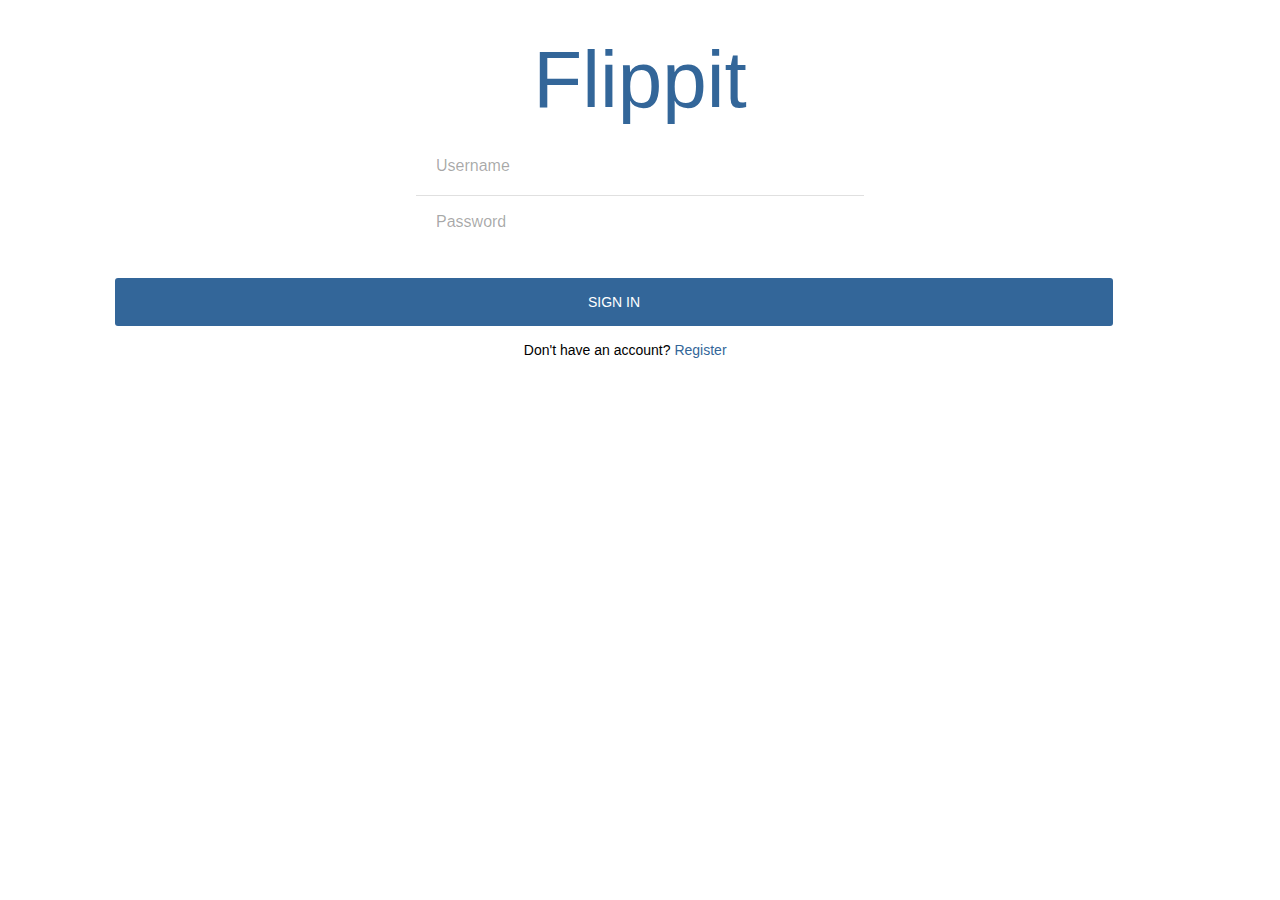
==== commit ae08b6ea: "Set up "tab" notecard page.  Need to pass data into page now" ====
--- a/index.html
+++ b/index.html
@@ -293,28 +293,48 @@
                                         homee.innerHTML = nodeToString(anysetd);
                                     }
 
-                                    function generateNotecards() {
+                                    function generateNotecards() { //WIP --------------------------------------
+                                        /*
                                         //get element carded and add notecard for each word
                                         //change div to notecard engine
                                         var notediv = document.getElementsByClassName("swiper-wrapper")[0];
 
-                                        var strVarA = "";
-                                        for(var t = 0; t < words.length-1; t++) {
-                                            strVarA += "<div class=\"swiper-slide\">";
-                                            strVarA += "  <div class=\"swiper-container swiper-container-f\">";
-                                            strVarA += "       <div class=\"swiper-wrapper\">";
-                                            strVarA += "            <div class=\"swiper-slide\">" + words[t] + "<\/div>";
-                                            strVarA += "            <div class=\"swiper-slide\">" + defs[t] + "<\/div>";
-                                            strVarA += "       <\/div>";
-                                            strVarA += "  <\/div>";
-                                            strVarA += "<\/div>";
+                                        var otherSwipers = [];
+                                        $('.swiper-wrapper').empty();
+                                        //CHANGE LOOP SO i<words.length
+                                        for(var i = 0; i < words.length-1; i++) {
+                                                $('.swiper-wrapper').append(
+                                                    //'<div class="swiper-slide">Slide ' + (i+1) + '</div>',
+                                                    '<div class="swiper-container swiper-container-f' + (i) + '"><div class="swiper-slide">Term ' + words[i] + '</div><div class="swiper-slide">Definition ' + defs[i] + '</div></div>'
+                                                );
+
+                                            var swiperV = new Swiper('.swiper-container-f'+(i), {
+                                                direction: 'vertical'
+                                                , effect: 'flip'
+                                                , loop: true
+                                            });
+
+                                            console.log(notediv.innerHTML);
+
                                         }
-                                        notediv.innerHTML = strVarA;
-                                        console.log(strVarA);
-
+                                        var swiper = new Swiper('.swiper-container', {
+                                                pagination: '.swiper-pagination',
+                                                paginationType: 'fraction',
+                                                slidesPerView: 2,
+                                                centeredSlides: true,
+                                                spaceBetween: 10,
+                                            });
+
+                                        */
                                         var exn = document.getElementById("notecardEngine");
+                                        $(".toolbar").hide();
                                         var an = document.getElementById("active");
-                                        an.innerHTML = nodeToString(exn);
+                                        //an.innerHTML = nodeToString(exn);
+
+                                    }
+
+                                    function clearVars() {
+                                        swiper = null;
                                     }
 
                                     function getData() {
@@ -340,7 +360,7 @@
                                         }
                                         cardsListTable += "</table>";
                                         document.getElementById("insetname").innerText = activeSetName;
-                                        var notecardButton = "<a class='button button-big button-fill button-raised color-green' style='margin:50px' onclick='generateNotecards();'>" + 'Notecards' + "</a>";
+                                        var notecardButton = "<a class='button button-big button-raised color-green' style='margin:44px; right:3px;' onclick='clearVars(); generateNotecards();'>Notecards</a>";
 
                                         return cardsListTable + notecardButton;
                                     }
@@ -356,6 +376,7 @@
                                 </div>
                             </div>
                         </div>
+
                     </div>
                 </div>
             </div>
@@ -659,30 +680,94 @@
         </div>
 
 
-            <div id="notecardEngine" data-page="notecardEngine" class="page navbar-fixed">
-                <div class="navbar">
-                    <div class="navbar-inner">
-                        <div class="left">
-                            <a onclick="onch()" class="link"> <i class="icon icon-back"></i> </a>
-                        </div>
-                        <div id="insetname" class="center">Cards</div>
-                    </div>
-                </div>
-                <div class="page-content undernav">
-                    <div class="swiper-container swiper-container-h">
-                        <div class="swiper-wrapper">
-
-                        <!-- Add Pagination -->
-                        <div class="swiper-pagination swiper-pagination-h"></div>
-                    </div>
-                </div>
-                <script>
-                </script>
-            </div>
-
-
-
-
+<div id="notecardEngine" data-page="notecardEngine" class="page navbar-fixed">
+     <div class="navbar">
+        <div class="navbar-inner">
+            <div class="left">
+                <a onclick="onch()" class="link"> <i class="icon icon-back"></i> </a>
+            </div>
+            <div id="insetname" class="center">Cards</div>
+        </div>
+    </div>
+<div class="page-content undernav">
+<style>
+    body {
+        background: #eee;
+        font-family: Helvetica Neue, Helvetica, Arial, sans-serif;
+        font-size: 14px;
+        color:#000;
+        margin: 0;
+        padding: 0;
+    }
+    .swiper-container {
+        width: 100%;
+        height: 500px;
+        margin: 20px auto;
+    }
+    .swiper-slide {
+        text-align: center;
+        font-size: 18px;
+        background: #fff;
+
+        /* Center slide text vertically */
+        display: -webkit-box;
+        display: -ms-flexbox;
+        display: -webkit-flex;
+        display: flex;
+        -webkit-box-pack: center;
+        -webkit-overflow-scrolling: touch
+        -ms-flex-pack: center;
+        -webkit-justify-content: center;
+        justify-content: center;
+        -webkit-box-align: center;
+        -ms-flex-align: center;
+        -webkit-align-items: center;
+        align-items: center;
+    }
+
+    </style>
+    <!-- Swiper -->
+    <div class="swiper-container">
+        <div class="swiper-wrapper">
+        </div>
+        <!-- Add Pagination -->
+        <div class="swiper-pagination"></div>
+    </div>
+
+    <!-- Initialize Swiper -->
+    <script>
+        app.initialize();
+
+        var swiper = new Swiper('.swiper-container', {
+        pagination: '.swiper-pagination',
+        paginationType: 'fraction',
+        slidesPerView: 2,
+        centeredSlides: true,
+        spaceBetween: 10,
+    });
+
+        var otherSwipers = [];
+
+    //CHANGE LOOP SO i<words.length
+    for(var i = 1; i < words.length; i++) {
+        swiper.appendSlide([
+            //'<div class="swiper-slide">Slide ' + (i+1) + '</div>',
+
+            '<div class="swiper-slide"><div class="swiper-container swiper-container-f' + (i) + '"><div class="swiper-wrapper"><div class="swiper-slide">Term ' + words[i] + '</div><div class="swiper-slide">Definition ' + words[i] + '</div></div></div></div>'
+        ]);
+
+        var swiperV = new Swiper('.swiper-container-f'+(i), {
+            direction: 'vertical'
+            , effect: 'flip'
+            , loop: true
+        });
+
+        otherSwipers.push(swiperV);
+        console.log('.swiper-container-f'+(i));
+    }
+    </script>
+            </div>
+        </div>
 
         <div id="holder">
             <div id="anyset" data-page="activeloading" class="page navbar-fixed">
@@ -701,8 +786,9 @@
                 </script>
             </div>
         </div>
-        <!-- HOME TAB FOLLOWS                                      -->
-        <div id="hometab" data-page="hometab" class="page navbar-fixed">
+
+<!-- HOME TAB FOLLOWS                                      -->
+<div id="hometab" data-page="hometab" class="page navbar-fixed">
             <div class="navbar">
                 <div class="navbar-inner">
                     <div class="center">Notecard Sets</div>
@@ -721,10 +807,12 @@
                 </div>
             </div>
         </div>
-                <script type="text/javascript">
-                    app.initialize();
-
-                </script>
+
+<script type="text/javascript">
+        app.initialize();
+
+</script>
+
 </body>
 
 </html>
